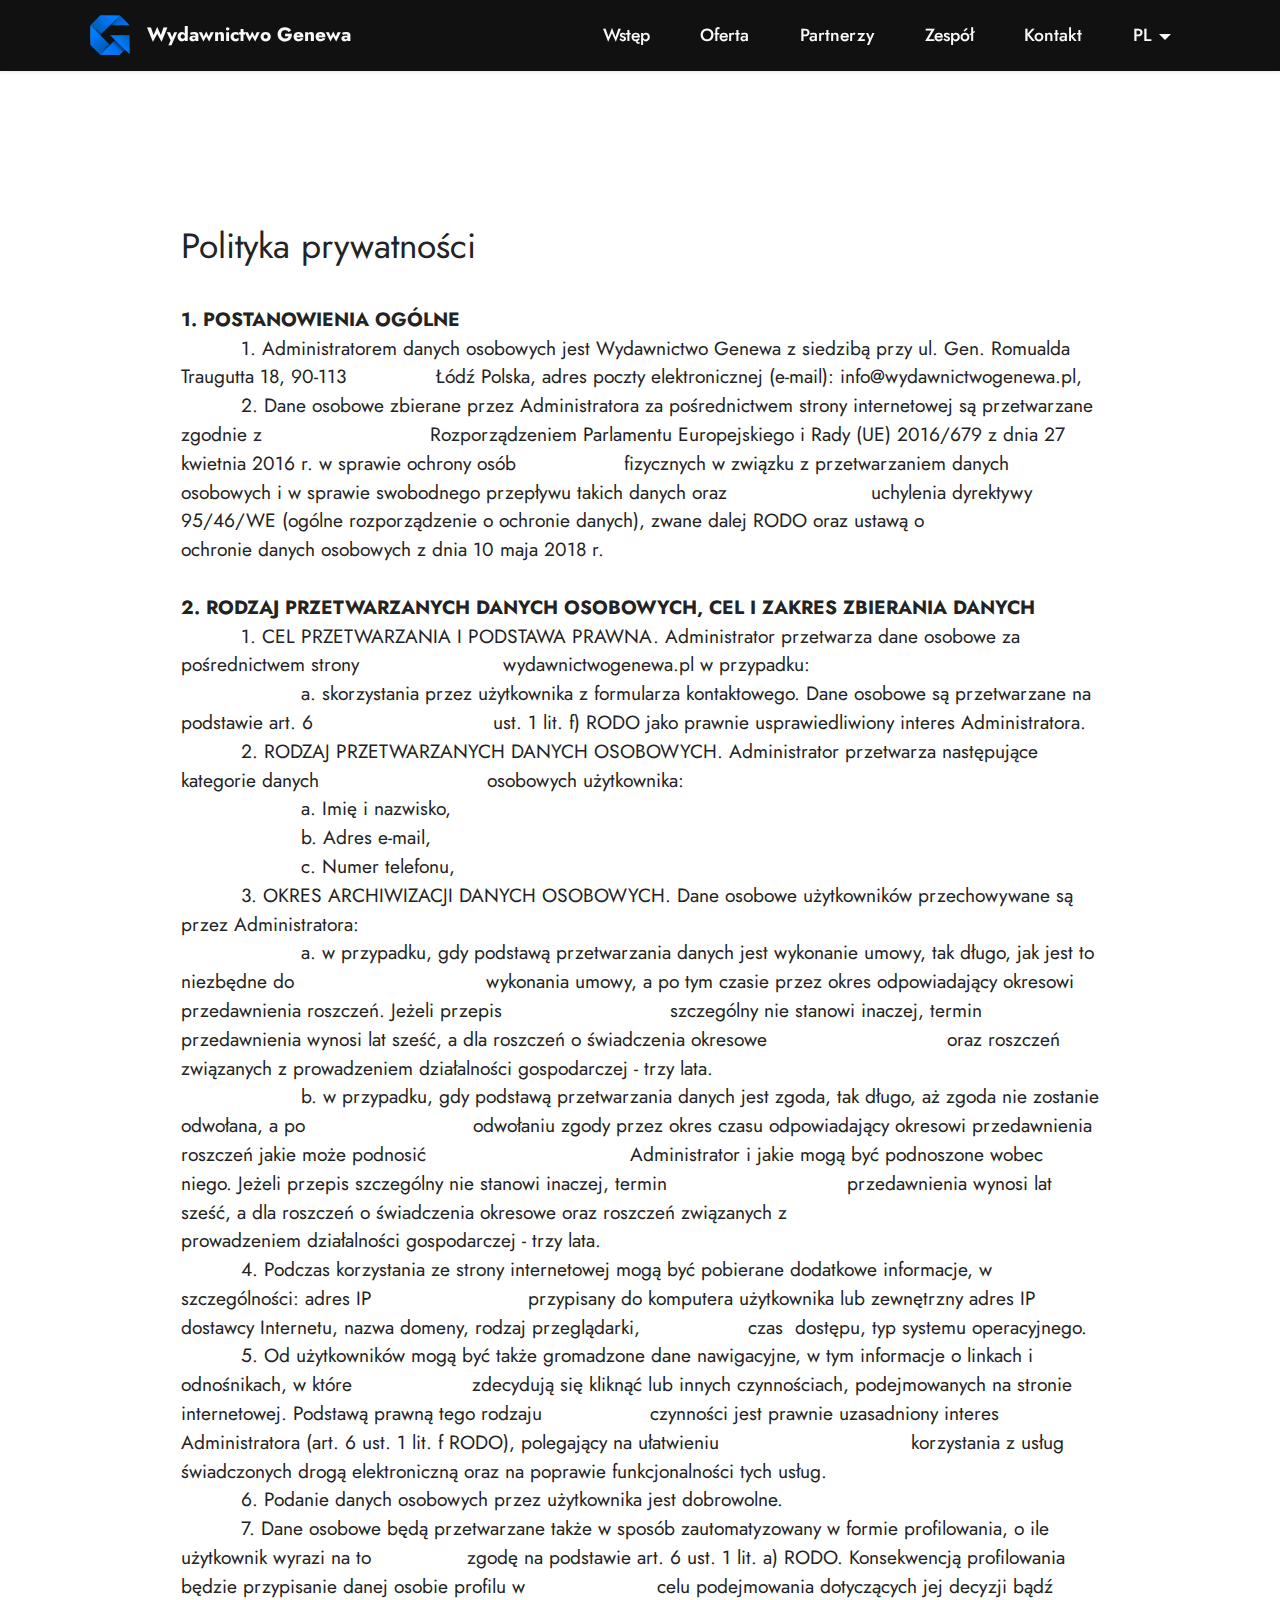
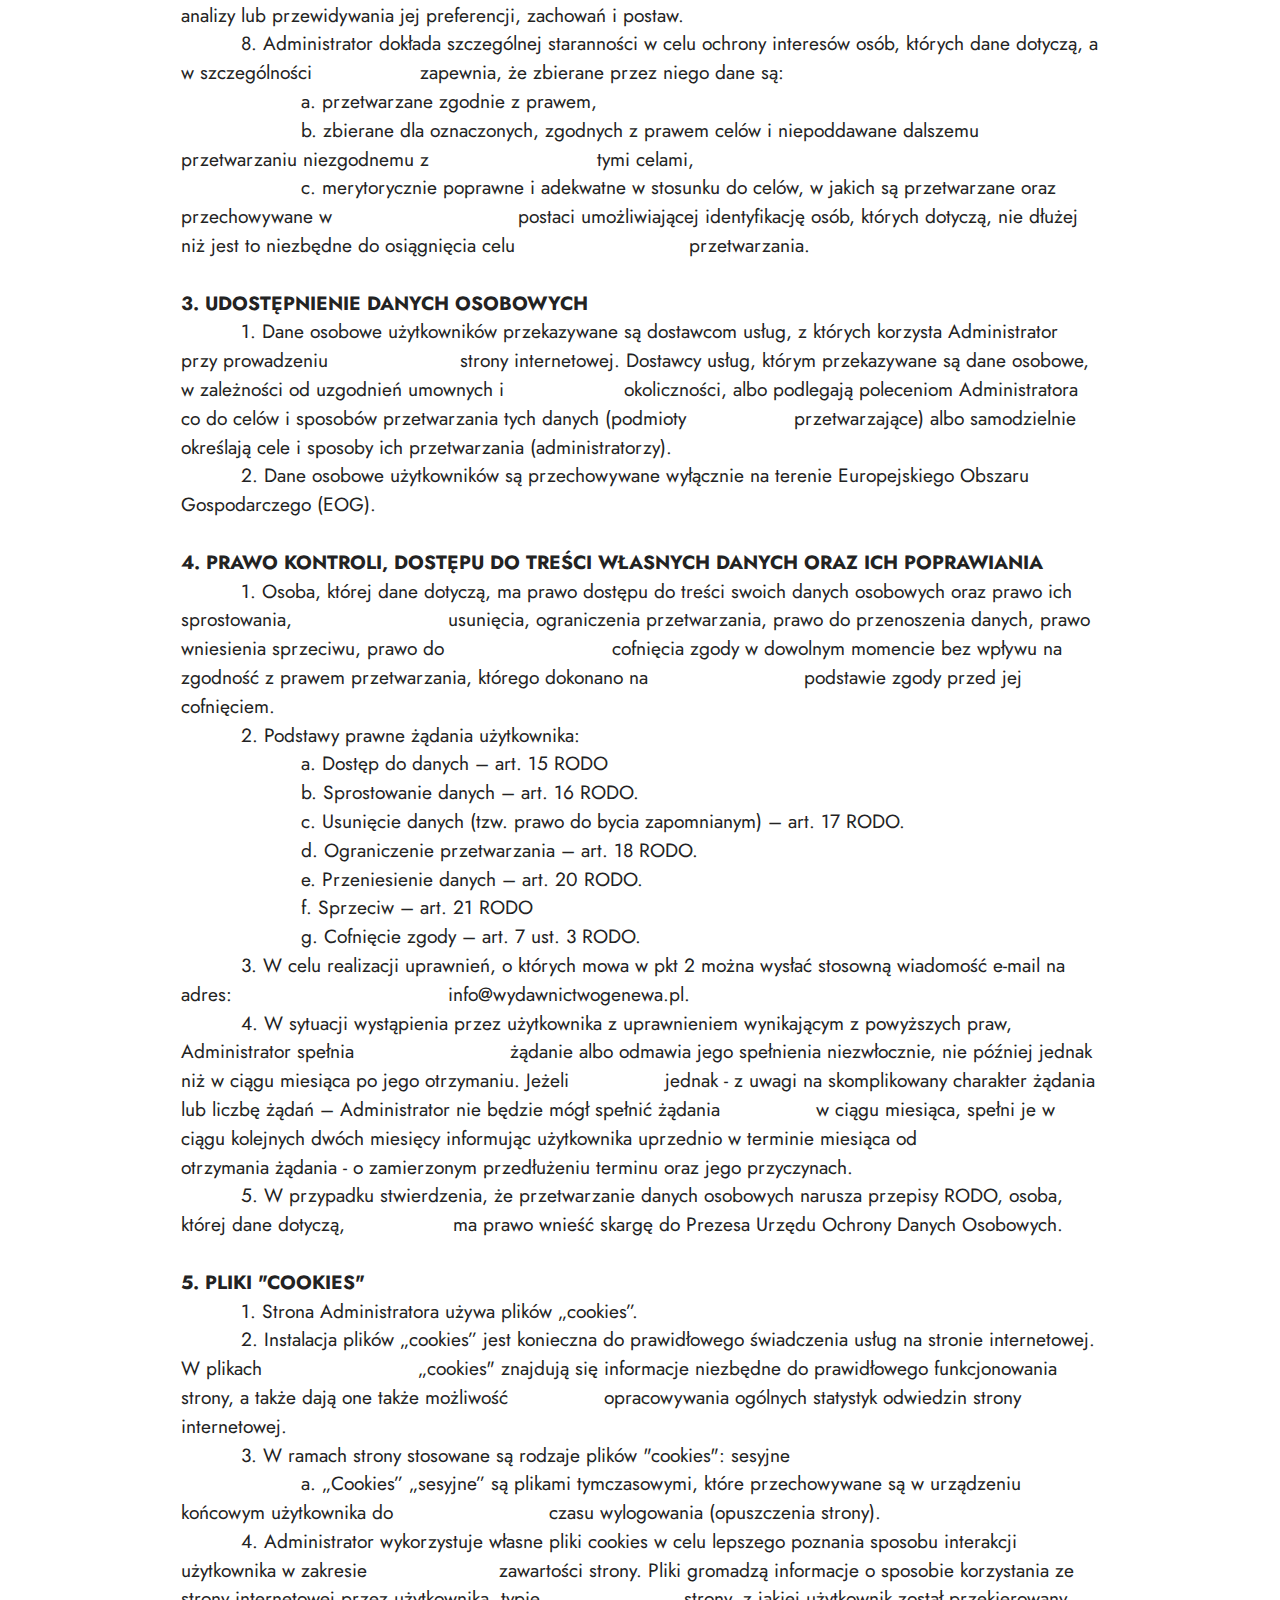
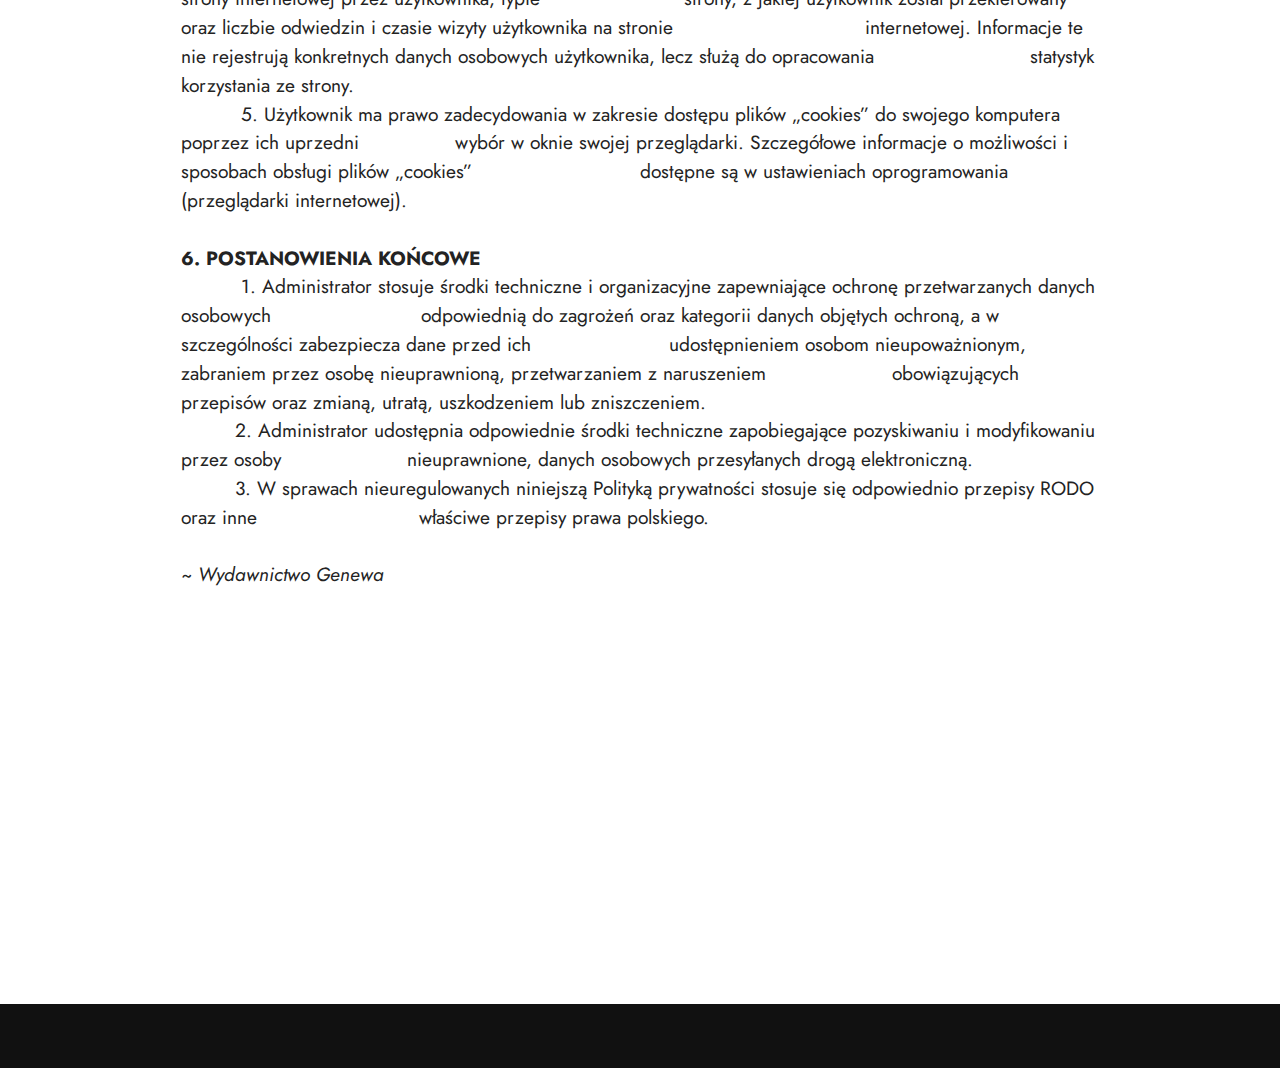
==== regulamin.html @ 770ca793 "Versja 1.0" ====
<!DOCTYPE html>
<html  >
<head>
  <!-- Site made with Mobirise Website Builder v5.6.11, https://mobirise.com -->
  <meta charset="UTF-8">
  <meta http-equiv="X-UA-Compatible" content="IE=edge">
  <meta name="generator" content="Mobirise v5.6.11, mobirise.com">
  <meta name="twitter:card" content="summary_large_image"/>
  <meta name="twitter:image:src" content="">
  <meta property="og:image" content="">
  <meta name="twitter:title" content="Regulamin i polityka prywatności">
  <meta name="viewport" content="width=device-width, initial-scale=1, minimum-scale=1">
  <link rel="shortcut icon" href="assets/images/genewalogo-80x80.png" type="image/x-icon">
  <meta name="description" content="">
  
  
  <title>Regulamin i polityka prywatności</title>
  <link rel="stylesheet" href="assets/bootstrap/css/bootstrap.min.css">
  <link rel="stylesheet" href="assets/bootstrap/css/bootstrap-grid.min.css">
  <link rel="stylesheet" href="assets/bootstrap/css/bootstrap-reboot.min.css">
  <link rel="stylesheet" href="assets/dropdown/css/style.css">
  <link rel="stylesheet" href="assets/socicon/css/styles.css">
  <link rel="stylesheet" href="assets/theme/css/style.css">
  <link rel="preload" href="https://fonts.googleapis.com/css?family=Jost:100,200,300,400,500,600,700,800,900,100i,200i,300i,400i,500i,600i,700i,800i,900i&display=swap" as="style" onload="this.onload=null;this.rel='stylesheet'">
  <noscript><link rel="stylesheet" href="https://fonts.googleapis.com/css?family=Jost:100,200,300,400,500,600,700,800,900,100i,200i,300i,400i,500i,600i,700i,800i,900i&display=swap"></noscript>
  <link rel="preload" as="style" href="assets/mobirise/css/mbr-additional.css"><link rel="stylesheet" href="assets/mobirise/css/mbr-additional.css" type="text/css">
  
  
  
  
</head>
<body>
  
  <section data-bs-version="5.1" class="menu menu2 cid-tdoFRREhBn" once="menu" id="menu2-37">
    
    <nav class="navbar navbar-dropdown navbar-fixed-top navbar-expand-lg">
        <div class="container">
            <div class="navbar-brand">
                <span class="navbar-logo">
                    <a href="http://wydawnictwogenewa.pl">
                        <img src="assets/images/genewalogo-80x80.png" alt="Mobirise Website Builder" style="height: 3rem;">
                    </a>
                </span>
                <span class="navbar-caption-wrap"><a class="navbar-caption text-white text-primary display-7" href="https://www.wydawnictwogenewa.pl">Wydawnictwo Genewa</a></span>
            </div>
            <button class="navbar-toggler" type="button" data-toggle="collapse" data-bs-toggle="collapse" data-target="#navbarSupportedContent" data-bs-target="#navbarSupportedContent" aria-controls="navbarNavAltMarkup" aria-expanded="false" aria-label="Toggle navigation">
                <div class="hamburger">
                    <span></span>
                    <span></span>
                    <span></span>
                    <span></span>
                </div>
            </button>
            <div class="collapse navbar-collapse" id="navbarSupportedContent">
                <ul class="navbar-nav nav-dropdown nav-right" data-app-modern-menu="true"><li class="nav-item"><a class="nav-link link text-white show text-primary display-4" href="index.html#image1-2s">&nbsp;Wstęp</a></li><li class="nav-item"><a class="nav-link link text-white show text-primary display-4" href="index.html#features3-30">&nbsp;Oferta</a></li><li class="nav-item"><a class="nav-link link text-white show text-primary display-4" href="index.html#clients2-1l">&nbsp;Partnerzy</a></li><li class="nav-item"><a class="nav-link link text-white show text-primary display-4" href="index.html#team2-2t">&nbsp;Zespół</a></li><li class="nav-item"><a class="nav-link link text-white show text-primary display-4" href="index.html#contacts2-1e">&nbsp;Kontakt</a></li><li class="nav-item dropdown"><a class="nav-link link text-white dropdown-toggle display-4" href="https://mobiri.se" data-toggle="dropdown-submenu" data-bs-toggle="dropdown" data-bs-auto-close="outside" aria-expanded="false">&nbsp;PL</a><div class="dropdown-menu" aria-labelledby="dropdown-443"><a class="text-white dropdown-item text-primary display-4" href="index.html#top">Polski</a><a class="text-white dropdown-item text-primary display-4" href="eng.html#top">Angielski</a></div>
                    </li></ul>
                
                
            </div>
        </div>
    </nav>
</section>

<section data-bs-version="5.1" class="content5 cid-tdoGooEFti" id="content5-3p">
    
    <div class="container">
        <div class="row justify-content-center">
            <div class="col-md-12 col-lg-10">
                
                <h4 class="mbr-section-subtitle mbr-fonts-style mb-4 display-5">
                    Polityka prywatności</h4>
                <p class="mbr-text mbr-fonts-style display-7"><strong>1. POSTANOWIENIA OGÓLNE
</strong><br>&nbsp; &nbsp; &nbsp; &nbsp; &nbsp; 1. Administratorem danych osobowych jest Wydawnictwo Genewa z siedzibą przy ul. Gen. Romualda Traugutta 18, 90-113&nbsp; &nbsp; &nbsp; &nbsp; &nbsp; &nbsp; &nbsp; &nbsp;Łódź Polska, adres poczty elektronicznej (e-mail): info@wydawnictwogenewa.pl,<br>&nbsp; &nbsp; &nbsp; &nbsp; &nbsp; 2. Dane osobowe zbierane przez Administratora za pośrednictwem strony internetowej są przetwarzane zgodnie z&nbsp; &nbsp; &nbsp; &nbsp; &nbsp; &nbsp; &nbsp; &nbsp; &nbsp; &nbsp; &nbsp; &nbsp; &nbsp; &nbsp; Rozporządzeniem Parlamentu Europejskiego i Rady (UE) 2016/679 z dnia 27 kwietnia 2016 r. w sprawie ochrony osób&nbsp; &nbsp; &nbsp; &nbsp; &nbsp; &nbsp; &nbsp; &nbsp; &nbsp; fizycznych w związku z przetwarzaniem danych osobowych i w sprawie swobodnego przepływu takich danych oraz&nbsp; &nbsp; &nbsp; &nbsp; &nbsp; &nbsp; &nbsp; &nbsp; &nbsp; &nbsp; &nbsp; &nbsp; uchylenia dyrektywy 95/46/WE (ogólne rozporządzenie o ochronie danych), zwane dalej RODO oraz ustawą o&nbsp; &nbsp; &nbsp; &nbsp; &nbsp; &nbsp; &nbsp; &nbsp; &nbsp; &nbsp; &nbsp; &nbsp; &nbsp; &nbsp; ochronie danych osobowych z dnia 10 maja 2018 r.<br>
<br><strong>2. RODZAJ PRZETWARZANYCH DANYCH OSOBOWYCH, CEL I ZAKRES ZBIERANIA DANYCH
</strong><br>&nbsp; &nbsp; <strong>&nbsp; &nbsp;</strong> &nbsp; 1. CEL PRZETWARZANIA I PODSTAWA PRAWNA. Administrator przetwarza dane osobowe za pośrednictwem strony&nbsp; &nbsp; &nbsp; &nbsp; &nbsp; &nbsp; &nbsp; &nbsp; &nbsp; &nbsp; &nbsp; &nbsp; wydawnictwogenewa.pl w przypadku:
<br>&nbsp; &nbsp; &nbsp; &nbsp; &nbsp; &nbsp; &nbsp; &nbsp; &nbsp; &nbsp; a. skorzystania przez użytkownika z formularza kontaktowego. Dane osobowe są przetwarzane na podstawie art. 6&nbsp; &nbsp; &nbsp; &nbsp; &nbsp; &nbsp; &nbsp; &nbsp; &nbsp; &nbsp; &nbsp; &nbsp; &nbsp; &nbsp; &nbsp; ust. 1 lit. f) RODO jako prawnie usprawiedliwiony interes Administratora.
<br>&nbsp; &nbsp; &nbsp; &nbsp; &nbsp; 2. RODZAJ PRZETWARZANYCH DANYCH OSOBOWYCH. Administrator przetwarza następujące kategorie danych&nbsp; &nbsp; &nbsp; &nbsp; &nbsp; &nbsp; &nbsp; &nbsp; &nbsp; &nbsp; &nbsp; &nbsp; &nbsp; &nbsp; osobowych użytkownika:
<br>&nbsp; &nbsp; &nbsp; &nbsp; &nbsp; &nbsp; &nbsp; &nbsp; &nbsp; &nbsp; a. Imię i nazwisko,
<br>&nbsp; &nbsp; &nbsp; &nbsp; &nbsp; &nbsp; &nbsp; &nbsp; &nbsp; &nbsp; b. Adres e-mail,
<br>&nbsp; &nbsp; &nbsp; &nbsp; &nbsp; &nbsp; &nbsp; &nbsp; &nbsp; &nbsp; c. Numer telefonu,
<br>&nbsp; &nbsp; &nbsp; &nbsp; &nbsp; 3. OKRES ARCHIWIZACJI DANYCH OSOBOWYCH. Dane osobowe użytkowników przechowywane są przez Administratora:
<br>&nbsp; &nbsp; &nbsp; &nbsp; &nbsp; &nbsp; &nbsp; &nbsp; &nbsp; &nbsp; a. w przypadku, gdy podstawą przetwarzania danych jest wykonanie umowy, tak długo, jak jest to niezbędne do&nbsp; &nbsp; &nbsp; &nbsp; &nbsp; &nbsp; &nbsp; &nbsp; &nbsp; &nbsp; &nbsp; &nbsp; &nbsp; &nbsp; &nbsp; &nbsp; wykonania umowy, a po tym czasie przez okres odpowiadający okresowi przedawnienia roszczeń. Jeżeli przepis&nbsp; &nbsp; &nbsp; &nbsp; &nbsp; &nbsp; &nbsp; &nbsp; &nbsp; &nbsp; &nbsp; &nbsp; &nbsp; &nbsp; szczególny nie stanowi inaczej, termin przedawnienia wynosi lat sześć, a dla roszczeń o świadczenia okresowe&nbsp; &nbsp; &nbsp; &nbsp; &nbsp; &nbsp; &nbsp; &nbsp; &nbsp; &nbsp; &nbsp; &nbsp; &nbsp; &nbsp; &nbsp; oraz roszczeń związanych z prowadzeniem działalności gospodarczej - trzy lata.
<br>&nbsp; &nbsp; &nbsp; &nbsp; &nbsp; &nbsp; &nbsp; &nbsp; &nbsp; &nbsp; b. w przypadku, gdy podstawą przetwarzania danych jest zgoda, tak długo, aż zgoda nie zostanie odwołana, a po&nbsp; &nbsp; &nbsp; &nbsp; &nbsp; &nbsp; &nbsp; &nbsp; &nbsp; &nbsp; &nbsp; &nbsp; &nbsp; &nbsp; odwołaniu zgody przez okres czasu odpowiadający okresowi przedawnienia roszczeń jakie może podnosić&nbsp; &nbsp; &nbsp; &nbsp; &nbsp; &nbsp; &nbsp; &nbsp; &nbsp; &nbsp; &nbsp; &nbsp; &nbsp; &nbsp; &nbsp; &nbsp; &nbsp; Administrator i jakie mogą być podnoszone wobec niego. Jeżeli przepis szczególny nie stanowi inaczej, termin&nbsp; &nbsp; &nbsp; &nbsp; &nbsp; &nbsp; &nbsp; &nbsp; &nbsp; &nbsp; &nbsp; &nbsp; &nbsp; &nbsp; &nbsp; przedawnienia wynosi lat sześć, a dla roszczeń o świadczenia okresowe oraz roszczeń związanych z&nbsp; &nbsp; &nbsp; &nbsp; &nbsp; &nbsp; &nbsp; &nbsp; &nbsp; &nbsp; &nbsp; &nbsp; &nbsp; &nbsp; &nbsp; &nbsp; &nbsp; &nbsp; &nbsp; &nbsp; &nbsp; &nbsp; prowadzeniem działalności gospodarczej - trzy lata.
<br>&nbsp; &nbsp; &nbsp; &nbsp; &nbsp; 4. Podczas korzystania ze strony internetowej mogą być pobierane dodatkowe informacje, w szczególności: adres IP&nbsp; &nbsp; &nbsp; &nbsp; &nbsp; &nbsp; &nbsp; &nbsp; &nbsp; &nbsp; &nbsp; &nbsp; &nbsp; przypisany do komputera użytkownika lub zewnętrzny adres IP dostawcy Internetu, nazwa domeny, rodzaj przeglądarki,&nbsp; &nbsp; &nbsp; &nbsp; &nbsp; &nbsp; &nbsp; &nbsp; &nbsp; czas&nbsp; dostępu, typ systemu operacyjnego.
<br>&nbsp; &nbsp; &nbsp; &nbsp; &nbsp; 5. Od użytkowników mogą być także gromadzone dane nawigacyjne, w tym informacje o linkach i odnośnikach, w które&nbsp; &nbsp; &nbsp; &nbsp; &nbsp; &nbsp; &nbsp; &nbsp; &nbsp; &nbsp; zdecydują się kliknąć lub innych czynnościach, podejmowanych na stronie internetowej. Podstawą prawną tego rodzaju&nbsp; &nbsp; &nbsp; &nbsp; &nbsp; &nbsp; &nbsp; &nbsp; &nbsp; czynności jest prawnie uzasadniony interes Administratora (art. 6 ust. 1 lit. f RODO), polegający na ułatwieniu&nbsp; &nbsp; &nbsp; &nbsp; &nbsp; &nbsp; &nbsp; &nbsp; &nbsp; &nbsp; &nbsp; &nbsp; &nbsp; &nbsp; &nbsp; &nbsp; korzystania z usług świadczonych drogą elektroniczną oraz na poprawie funkcjonalności tych usług.
<br>&nbsp; &nbsp; &nbsp; &nbsp; &nbsp; 6. Podanie danych osobowych przez użytkownika jest dobrowolne.
<br>&nbsp; &nbsp; &nbsp; &nbsp; &nbsp; 7. Dane osobowe będą przetwarzane także w sposób zautomatyzowany w formie profilowania, o ile użytkownik wyrazi na to&nbsp; &nbsp; &nbsp; &nbsp; &nbsp; &nbsp; &nbsp; &nbsp; zgodę na podstawie art. 6 ust. 1 lit. a) RODO. Konsekwencją profilowania będzie przypisanie danej osobie profilu w&nbsp; &nbsp; &nbsp; &nbsp; &nbsp; &nbsp; &nbsp; &nbsp; &nbsp; &nbsp; &nbsp; celu podejmowania dotyczących jej decyzji bądź analizy lub przewidywania jej preferencji, zachowań i postaw.
<br>&nbsp; &nbsp; &nbsp; &nbsp; &nbsp; 8. Administrator dokłada szczególnej staranności w celu ochrony interesów osób, których dane dotyczą, a w szczególności&nbsp; &nbsp; &nbsp; &nbsp; &nbsp; &nbsp; &nbsp; &nbsp; &nbsp; zapewnia, że zbierane przez niego dane są:
<br>&nbsp; &nbsp; &nbsp; &nbsp; &nbsp; &nbsp; &nbsp; &nbsp; &nbsp; &nbsp; a. przetwarzane zgodnie z prawem,
<br>&nbsp; &nbsp; &nbsp; &nbsp; &nbsp; &nbsp; &nbsp; &nbsp; &nbsp; &nbsp; b. zbierane dla oznaczonych, zgodnych z prawem celów i niepoddawane dalszemu przetwarzaniu niezgodnemu z&nbsp; &nbsp; &nbsp; &nbsp; &nbsp; &nbsp; &nbsp; &nbsp; &nbsp; &nbsp; &nbsp; &nbsp; &nbsp; &nbsp; tymi celami,
<br>&nbsp; &nbsp; &nbsp; &nbsp; &nbsp; &nbsp; &nbsp; &nbsp; &nbsp; &nbsp; c. merytorycznie poprawne i adekwatne w stosunku do celów, w jakich są przetwarzane oraz przechowywane w&nbsp; &nbsp; &nbsp; &nbsp; &nbsp; &nbsp; &nbsp; &nbsp; &nbsp; &nbsp; &nbsp; &nbsp; &nbsp; &nbsp; &nbsp; &nbsp;postaci umożliwiającej identyfikację osób, których dotyczą, nie dłużej niż jest to niezbędne do osiągnięcia celu&nbsp; &nbsp; &nbsp; &nbsp; &nbsp; &nbsp; &nbsp; &nbsp; &nbsp; &nbsp; &nbsp; &nbsp; &nbsp; &nbsp; &nbsp;przetwarzania.<br>
<br><strong>3. UDOSTĘPNIENIE DANYCH OSOBOWYCH</strong><br>&nbsp; &nbsp; &nbsp; &nbsp; &nbsp; 1. Dane osobowe użytkowników przekazywane są dostawcom usług, z których korzysta Administrator przy prowadzeniu&nbsp; &nbsp; &nbsp; &nbsp; &nbsp; &nbsp; &nbsp; &nbsp; &nbsp; &nbsp; &nbsp; strony internetowej. Dostawcy usług, którym przekazywane są dane osobowe, w zależności od uzgodnień umownych i&nbsp; &nbsp; &nbsp; &nbsp; &nbsp; &nbsp; &nbsp; &nbsp; &nbsp; &nbsp; okoliczności, albo podlegają poleceniom Administratora co do celów i sposobów przetwarzania tych danych (podmioty&nbsp; &nbsp; &nbsp; &nbsp; &nbsp; &nbsp; &nbsp; &nbsp; &nbsp; przetwarzające) albo samodzielnie określają cele i sposoby ich przetwarzania (administratorzy).
<br>&nbsp; &nbsp; &nbsp; &nbsp; &nbsp; 2. Dane osobowe użytkowników są przechowywane wyłącznie na terenie Europejskiego Obszaru Gospodarczego (EOG).
<br><br><strong>4. PRAWO KONTROLI, DOSTĘPU DO TREŚCI WŁASNYCH DANYCH ORAZ ICH POPRAWIANIA
</strong><br>&nbsp; &nbsp; &nbsp; &nbsp; &nbsp; 1. Osoba, której dane dotyczą, ma prawo dostępu do treści swoich danych osobowych oraz prawo ich sprostowania,&nbsp; &nbsp; &nbsp; &nbsp; &nbsp; &nbsp; &nbsp; &nbsp; &nbsp; &nbsp; &nbsp; &nbsp; &nbsp; usunięcia, ograniczenia przetwarzania, prawo do przenoszenia danych, prawo wniesienia sprzeciwu, prawo do&nbsp; &nbsp; &nbsp; &nbsp; &nbsp; &nbsp; &nbsp; &nbsp; &nbsp; &nbsp; &nbsp; &nbsp; &nbsp; &nbsp; cofnięcia zgody w dowolnym momencie bez wpływu na zgodność z prawem przetwarzania, którego dokonano na&nbsp; &nbsp; &nbsp; &nbsp; &nbsp; &nbsp; &nbsp; &nbsp; &nbsp; &nbsp; &nbsp; &nbsp; &nbsp; podstawie zgody przed jej cofnięciem.
<br>&nbsp; &nbsp; &nbsp; &nbsp; &nbsp; 2. Podstawy prawne żądania użytkownika:
<br>&nbsp; &nbsp; &nbsp; &nbsp; &nbsp; &nbsp; &nbsp; &nbsp; &nbsp; &nbsp; a. Dostęp do danych – art. 15 RODO
<br>&nbsp; &nbsp; &nbsp; &nbsp; &nbsp; &nbsp; &nbsp; &nbsp; &nbsp; &nbsp; b. Sprostowanie danych – art. 16 RODO.
<br>&nbsp; &nbsp; &nbsp; &nbsp; &nbsp; &nbsp; &nbsp; &nbsp; &nbsp; &nbsp; c. Usunięcie danych (tzw. prawo do bycia zapomnianym) – art. 17 RODO.&nbsp;<br>&nbsp; &nbsp; &nbsp; &nbsp; &nbsp; &nbsp; &nbsp; &nbsp; &nbsp; &nbsp; d. Ograniczenie przetwarzania – art. 18 RODO.
<br>&nbsp; &nbsp; &nbsp; &nbsp; &nbsp; &nbsp; &nbsp; &nbsp; &nbsp; &nbsp; e. Przeniesienie danych – art. 20 RODO.
<br>&nbsp; &nbsp; &nbsp; &nbsp; &nbsp; &nbsp; &nbsp; &nbsp; &nbsp; &nbsp; f. Sprzeciw – art. 21 RODO
<br>&nbsp; &nbsp; &nbsp; &nbsp; &nbsp; &nbsp; &nbsp; &nbsp; &nbsp; &nbsp; g. Cofnięcie zgody – art. 7 ust. 3 RODO.
<br>&nbsp; &nbsp; &nbsp; &nbsp; &nbsp; 3. W celu realizacji uprawnień, o których mowa w pkt 2 można wysłać stosowną wiadomość e-mail na adres:&nbsp; &nbsp; &nbsp; &nbsp; &nbsp; &nbsp; &nbsp; &nbsp; &nbsp; &nbsp; &nbsp; &nbsp; &nbsp; &nbsp; &nbsp; &nbsp; &nbsp; &nbsp; info@wydawnictwogenewa.pl.
<br>&nbsp; &nbsp; &nbsp; &nbsp; &nbsp; 4. W sytuacji wystąpienia przez użytkownika z uprawnieniem wynikającym z powyższych praw, Administrator spełnia&nbsp; &nbsp; &nbsp; &nbsp; &nbsp; &nbsp; &nbsp; &nbsp; &nbsp; &nbsp; &nbsp; &nbsp; &nbsp; żądanie albo odmawia jego spełnienia niezwłocznie, nie później jednak niż w ciągu miesiąca po jego otrzymaniu. Jeżeli&nbsp; &nbsp; &nbsp; &nbsp; &nbsp; &nbsp; &nbsp; &nbsp; jednak - z uwagi na skomplikowany charakter żądania lub liczbę żądań – Administrator nie będzie mógł spełnić żądania&nbsp; &nbsp; &nbsp; &nbsp; &nbsp; &nbsp; &nbsp; &nbsp; w ciągu miesiąca, spełni je w ciągu kolejnych dwóch miesięcy informując użytkownika uprzednio w terminie miesiąca od&nbsp; &nbsp; &nbsp; &nbsp; &nbsp; &nbsp; &nbsp; &nbsp; otrzymania żądania - o zamierzonym przedłużeniu terminu oraz jego przyczynach.
<br>&nbsp; &nbsp; &nbsp; &nbsp; &nbsp; 5. W przypadku stwierdzenia, że przetwarzanie danych osobowych narusza przepisy RODO, osoba, której dane dotyczą,&nbsp; &nbsp; &nbsp; &nbsp; &nbsp; &nbsp; &nbsp; &nbsp; &nbsp; ma prawo wnieść skargę do Prezesa Urzędu Ochrony Danych Osobowych.
<br><br><strong>5. PLIKI "COOKIES"
</strong><br>&nbsp; &nbsp; &nbsp; &nbsp; &nbsp; 1. Strona Administratora używa plików „cookies”.
<br>&nbsp; &nbsp; &nbsp; &nbsp; &nbsp; 2. Instalacja plików „cookies” jest konieczna do prawidłowego świadczenia usług na stronie internetowej. W plikach&nbsp; &nbsp; &nbsp; &nbsp; &nbsp; &nbsp; &nbsp; &nbsp; &nbsp; &nbsp; &nbsp; &nbsp; &nbsp; „cookies" znajdują się informacje niezbędne do prawidłowego funkcjonowania strony, a także dają one także możliwość&nbsp; &nbsp; &nbsp; &nbsp; &nbsp; &nbsp; &nbsp; &nbsp; opracowywania ogólnych statystyk odwiedzin strony internetowej.
<br>&nbsp; &nbsp; &nbsp; &nbsp; &nbsp; 3. W ramach strony stosowane są rodzaje plików "cookies": sesyjne
<br>&nbsp; &nbsp; &nbsp; &nbsp; &nbsp; &nbsp; &nbsp; &nbsp; &nbsp; &nbsp; a. „Cookies” „sesyjne” są plikami tymczasowymi, które przechowywane są w urządzeniu końcowym użytkownika do&nbsp; &nbsp; &nbsp; &nbsp; &nbsp; &nbsp; &nbsp; &nbsp; &nbsp; &nbsp; &nbsp; &nbsp; &nbsp; czasu wylogowania (opuszczenia strony).
<br>&nbsp; &nbsp; &nbsp; &nbsp; &nbsp; 4. Administrator wykorzystuje własne pliki cookies w celu lepszego poznania sposobu interakcji użytkownika w zakresie&nbsp; &nbsp; &nbsp; &nbsp; &nbsp; &nbsp; &nbsp; &nbsp; &nbsp; &nbsp; &nbsp; zawartości strony. Pliki gromadzą informacje o sposobie korzystania ze strony internetowej przez użytkownika, typie&nbsp; &nbsp; &nbsp; &nbsp; &nbsp; &nbsp; &nbsp; &nbsp; &nbsp; &nbsp; &nbsp; &nbsp; strony, z jakiej użytkownik został przekierowany oraz liczbie odwiedzin i czasie wizyty użytkownika na stronie&nbsp; &nbsp; &nbsp; &nbsp; &nbsp; &nbsp; &nbsp; &nbsp; &nbsp; &nbsp; &nbsp; &nbsp; &nbsp; &nbsp; &nbsp; &nbsp; internetowej. Informacje te nie rejestrują konkretnych danych osobowych użytkownika, lecz służą do opracowania&nbsp; &nbsp; &nbsp; &nbsp; &nbsp; &nbsp; &nbsp; &nbsp; &nbsp; &nbsp; &nbsp; &nbsp; &nbsp; statystyk korzystania ze strony.
<br>&nbsp; &nbsp; &nbsp; &nbsp; &nbsp; 5. Użytkownik ma prawo zadecydowania w zakresie dostępu plików „cookies” do swojego komputera poprzez ich uprzedni&nbsp; &nbsp; &nbsp; &nbsp; &nbsp; &nbsp; &nbsp; &nbsp; wybór w oknie swojej przeglądarki.  Szczegółowe informacje o możliwości i sposobach obsługi plików „cookies”&nbsp; &nbsp; &nbsp; &nbsp; &nbsp; &nbsp; &nbsp; &nbsp; &nbsp; &nbsp; &nbsp; &nbsp; &nbsp; &nbsp; dostępne są w ustawieniach oprogramowania (przeglądarki internetowej).
<br><br><strong>6. POSTANOWIENIA KOŃCOWE
</strong><br>&nbsp; &nbsp; &nbsp; &nbsp; &nbsp; 1. Administrator stosuje środki techniczne i organizacyjne zapewniające ochronę przetwarzanych danych osobowych&nbsp; &nbsp; &nbsp; &nbsp; &nbsp; &nbsp; &nbsp; &nbsp; &nbsp; &nbsp; &nbsp; &nbsp; &nbsp;odpowiednią do zagrożeń oraz kategorii danych objętych ochroną, a w szczególności zabezpiecza dane przed ich&nbsp; &nbsp; &nbsp; &nbsp; &nbsp; &nbsp; &nbsp; &nbsp; &nbsp; &nbsp; &nbsp; &nbsp;udostępnieniem osobom nieupoważnionym, zabraniem przez osobę nieuprawnioną, przetwarzaniem z naruszeniem&nbsp; &nbsp; &nbsp; &nbsp; &nbsp; &nbsp; &nbsp; &nbsp; &nbsp; &nbsp; &nbsp;obowiązujących przepisów oraz zmianą, utratą, uszkodzeniem lub zniszczeniem.<br>&nbsp; &nbsp; &nbsp; &nbsp; &nbsp;2. Administrator udostępnia odpowiednie środki techniczne zapobiegające pozyskiwaniu i modyfikowaniu przez osoby&nbsp; &nbsp; &nbsp; &nbsp; &nbsp; &nbsp; &nbsp; &nbsp; &nbsp; &nbsp; &nbsp;nieuprawnione, danych osobowych przesyłanych drogą elektroniczną.
<br>&nbsp; &nbsp; &nbsp; &nbsp; &nbsp;3. W sprawach nieuregulowanych niniejszą Polityką prywatności stosuje się odpowiednio przepisy RODO oraz inne&nbsp; &nbsp; &nbsp; &nbsp; &nbsp; &nbsp; &nbsp; &nbsp; &nbsp; &nbsp; &nbsp; &nbsp; &nbsp; &nbsp;właściwe przepisy prawa polskiego.<br><br><em>~ Wydawnictwo Genewa</em></p>
            </div>
        </div>
    </div>
</section>

<section data-bs-version="5.1" class="footer3 cid-tdoFRYgy6m mbr-reveal" once="footers" id="footer3-3n">

    

    

    <div class="container">
        <div class="media-container-row align-center mbr-white">
            <div class="row row-links">
                <ul class="foot-menu">
                    
                    
                    
                    
                    
                <li class="foot-menu-item mbr-fonts-style display-7"><a class="text-white text-primary" href="regulamin.html">Regulamin</a></li><li class="foot-menu-item mbr-fonts-style display-7"><a class="text-white text-primary" href="regulamin.html">Polityka prywatności</a></li></ul>
            </div>
            <div class="row social-row">
                <div class="social-list align-right pb-2">
                    
                    
                    
                    
                    
                    
                <div class="soc-item">
                        <a href="https://twitter.com/mobirise" target="_blank">
                            <span class="mbr-iconfont mbr-iconfont-social socicon-instagram socicon"></span>
                        </a>
                    </div><div class="soc-item">
                        <a href="https://www.facebook.com/pages/Mobirise/1616226671953247" target="_blank">
                            <span class="socicon-facebook socicon mbr-iconfont mbr-iconfont-social"></span>
                        </a>
                    </div><div class="soc-item">
                        <a href="mailto:info@wydawnictwogenewa.pl">
                            <span class="mbr-iconfont mbr-iconfont-social socicon-mail socicon"></span>
                        </a>
                    </div></div>
            </div>
            <div class="row row-copirayt">
                <p class="mbr-text mb-0 mbr-fonts-style mbr-white align-center display-7">
                    © 2022 Wydawnictwo Genewa. Wszelkie prawa zastrzeżone.</p>
            </div>
        </div>
    </div>
</section><section class="display-7" style="padding: 0;align-items: center;justify-content: center;flex-wrap: wrap;    align-content: center;display: flex;position: relative;height: 4rem; background-color: #111111;"><a href="https://mobiri.se/2838314" style="flex: 1 1;height: 4rem;position: absolute;width: 100%;z-index: 1;"><img alt="" style="height: 4rem;" src="[data-uri]"></a><a style="z-index:1" href="https://mobirise.com/"></a></section><script src="assets/bootstrap/js/bootstrap.bundle.min.js"></script>  <script src="assets/smoothscroll/smooth-scroll.js"></script>  <script src="assets/ytplayer/index.js"></script>  <script src="assets/dropdown/js/navbar-dropdown.js"></script>  <script src="assets/theme/js/script.js"></script>  
  
  
 <div id="scrollToTop" class="scrollToTop mbr-arrow-up"><a style="text-align: center;"><i class="mbr-arrow-up-icon mbr-arrow-up-icon-cm cm-icon cm-icon-smallarrow-up"></i></a></div>
  </body>
</html>
---- assets/dropdown/css/style.css ----
.navbar-dropdown {
  left: 0;
  padding: 0;
  position: absolute;
  right: 0;
  top: 0;
  transition: all 0.45s ease;
  z-index: 1030;
  background: #282828; }
  .navbar-dropdown .navbar-logo {
    margin-right: 0.8rem;
    transition: margin 0.3s ease-in-out;
    vertical-align: middle; }
    .navbar-dropdown .navbar-logo img {
      height: 3.125rem;
      transition: all 0.3s ease-in-out; }
    .navbar-dropdown .navbar-logo.mbr-iconfont {
      font-size: 3.125rem;
      line-height: 3.125rem; }
  .navbar-dropdown .navbar-caption {
    font-weight: 700;
    white-space: normal;
    vertical-align: -4px;
    line-height: 3.125rem !important; }
    .navbar-dropdown .navbar-caption, .navbar-dropdown .navbar-caption:hover {
      color: inherit;
      text-decoration: none; }
  .navbar-dropdown .mbr-iconfont + .navbar-caption {
    vertical-align: -1px; }
  .navbar-dropdown.navbar-fixed-top {
    position: fixed; }
  .navbar-dropdown .navbar-brand span {
    vertical-align: -4px; }
  .navbar-dropdown.bg-color.transparent {
    background: none; }
  .navbar-dropdown.navbar-short .navbar-brand {
    padding: 0.625rem 0; }
    .navbar-dropdown.navbar-short .navbar-brand span {
      vertical-align: -1px; }
  .navbar-dropdown.navbar-short .navbar-caption {
    line-height: 2.375rem !important;
    vertical-align: -2px; }
  .navbar-dropdown.navbar-short .navbar-logo {
    margin-right: 0.5rem; }
    .navbar-dropdown.navbar-short .navbar-logo img {
      height: 2.375rem; }
    .navbar-dropdown.navbar-short .navbar-logo.mbr-iconfont {
      font-size: 2.375rem;
      line-height: 2.375rem; }
  .navbar-dropdown.navbar-short .mbr-table-cell {
    height: 3.625rem; }
  .navbar-dropdown .navbar-close {
    left: 0.6875rem;
    position: fixed;
    top: 0.75rem;
    z-index: 1000; }
  .navbar-dropdown .hamburger-icon {
    content: "";
    display: inline-block;
    vertical-align: middle;
    width: 16px;
    -webkit-box-shadow: 0 -6px 0 1px #282828,0 0 0 1px #282828,0 6px 0 1px #282828;
    -moz-box-shadow: 0 -6px 0 1px #282828,0 0 0 1px #282828,0 6px 0 1px #282828;
    box-shadow: 0 -6px 0 1px #282828,0 0 0 1px #282828,0 6px 0 1px #282828; }

.dropdown-menu .dropdown-toggle[data-toggle="dropdown-submenu"]::after {
  border-bottom: 0.35em solid transparent;
  border-left: 0.35em solid;
  border-right: 0;
  border-top: 0.35em solid transparent;
  margin-left: 0.3rem; }

.dropdown-menu .dropdown-item:focus {
  outline: 0; }

.nav-dropdown {
  font-size: 0.75rem;
  font-weight: 500;
  height: auto !important; }
  .nav-dropdown .nav-btn {
    padding-left: 1rem; }
  .nav-dropdown .link {
    margin: .667em 1.667em;
    font-weight: 500;
    padding: 0;
    transition: color .2s ease-in-out; }
    .nav-dropdown .link.dropdown-toggle {
      margin-right: 2.583em; }
      .nav-dropdown .link.dropdown-toggle::after {
        margin-left: .25rem;
        border-top: 0.35em solid;
        border-right: 0.35em solid transparent;
        border-left: 0.35em solid transparent;
        border-bottom: 0; }
      .nav-dropdown .link.dropdown-toggle[aria-expanded="true"] {
        margin: 0;
        padding: 0.667em 3.263em  0.667em 1.667em; }
  .nav-dropdown .link::after,
  .nav-dropdown .dropdown-item::after {
    color: inherit; }
  .nav-dropdown .btn {
    font-size: 0.75rem;
    font-weight: 700;
    letter-spacing: 0;
    margin-bottom: 0;
    padding-left: 1.25rem;
    padding-right: 1.25rem; }
  .nav-dropdown .dropdown-menu {
    border-radius: 0;
    border: 0;
    left: 0;
    margin: 0;
    padding-bottom: 1.25rem;
    padding-top: 1.25rem;
    position: relative; }
  .nav-dropdown .dropdown-submenu {
    margin-left: 0.125rem;
    top: 0; }
  .nav-dropdown .dropdown-item {
    font-weight: 500;
    line-height: 2;
    padding: 0.3846em 4.615em 0.3846em 1.5385em;
    position: relative;
    transition: color .2s ease-in-out, background-color .2s ease-in-out; }
    .nav-dropdown .dropdown-item::after {
      margin-top: -0.3077em;
      position: absolute;
      right: 1.1538em;
      top: 50%; }
    .nav-dropdown .dropdown-item:focus, .nav-dropdown .dropdown-item:hover {
      background: none; }

@media (max-width: 767px) {
  .nav-dropdown.navbar-toggleable-sm {
    bottom: 0;
    display: none;
    left: 0;
    overflow-x: hidden;
    position: fixed;
    top: 0;
    transform: translateX(-100%);
    -ms-transform: translateX(-100%);
    -webkit-transform: translateX(-100%);
    width: 18.75rem;
    z-index: 999; } }
.nav-dropdown.navbar-toggleable-xl {
  bottom: 0;
  display: none;
  left: 0;
  overflow-x: hidden;
  position: fixed;
  top: 0;
  transform: translateX(-100%);
  -ms-transform: translateX(-100%);
  -webkit-transform: translateX(-100%);
  width: 18.75rem;
  z-index: 999; }

.nav-dropdown-sm {
  display: block !important;
  overflow-x: hidden;
  overflow: auto;
  padding-top: 3.875rem; }
  .nav-dropdown-sm::after {
    content: "";
    display: block;
    height: 3rem;
    width: 100%; }
  .nav-dropdown-sm.collapse.in ~ .navbar-close {
    display: block !important; }
  .nav-dropdown-sm.collapsing, .nav-dropdown-sm.collapse.in {
    transform: translateX(0);
    -ms-transform: translateX(0);
    -webkit-transform: translateX(0);
    transition: all 0.25s ease-out;
    -webkit-transition: all 0.25s ease-out;
    background: #282828; }
  .nav-dropdown-sm.collapsing[aria-expanded="false"] {
    transform: translateX(-100%);
    -ms-transform: translateX(-100%);
    -webkit-transform: translateX(-100%); }
  .nav-dropdown-sm .nav-item {
    display: block;
    margin-left: 0 !important;
    padding-left: 0; }
  .nav-dropdown-sm .link,
  .nav-dropdown-sm .dropdown-item {
    border-top: 1px dotted rgba(255, 255, 255, 0.1);
    font-size: 0.8125rem;
    line-height: 1.6;
    margin: 0 !important;
    padding: 0.875rem 2.4rem 0.875rem 1.5625rem !important;
    position: relative;
    white-space: normal; }
    .nav-dropdown-sm .link:focus, .nav-dropdown-sm .link:hover,
    .nav-dropdown-sm .dropdown-item:focus,
    .nav-dropdown-sm .dropdown-item:hover {
      background: rgba(0, 0, 0, 0.2) !important;
      color: #c0a375; }
  .nav-dropdown-sm .nav-btn {
    position: relative;
    padding: 1.5625rem 1.5625rem 0 1.5625rem; }
    .nav-dropdown-sm .nav-btn::before {
      border-top: 1px dotted rgba(255, 255, 255, 0.1);
      content: "";
      left: 0;
      position: absolute;
      top: 0;
      width: 100%; }
    .nav-dropdown-sm .nav-btn + .nav-btn {
      padding-top: 0.625rem; }
      .nav-dropdown-sm .nav-btn + .nav-btn::before {
        display: none; }
  .nav-dropdown-sm .btn {
    padding: 0.625rem 0; }
  .nav-dropdown-sm .dropdown-toggle[data-toggle="dropdown-submenu"]::after {
    margin-left: .25rem;
    border-top: 0.35em solid;
    border-right: 0.35em solid transparent;
    border-left: 0.35em solid transparent;
    border-bottom: 0; }
  .nav-dropdown-sm .dropdown-toggle[data-toggle="dropdown-submenu"][aria-expanded="true"]::after {
    border-top: 0;
    border-right: 0.35em solid transparent;
    border-left: 0.35em solid transparent;
    border-bottom: 0.35em solid; }
  .nav-dropdown-sm .dropdown-menu {
    margin: 0;
    padding: 0;
    position: relative;
    top: 0;
    left: 0;
    width: 100%;
    border: 0;
    float: none;
    border-radius: 0;
    background: none; }
  .nav-dropdown-sm .dropdown-submenu {
    left: 100%;
    margin-left: 0.125rem;
    margin-top: -1.25rem;
    top: 0; }

.navbar-toggleable-sm .nav-dropdown .dropdown-menu {
  position: absolute; }

.navbar-toggleable-sm .nav-dropdown .dropdown-submenu {
  left: 100%;
  margin-left: 0.125rem;
  margin-top: -1.25rem;
  top: 0; }

.navbar-toggleable-sm.opened .nav-dropdown .dropdown-menu {
  position: relative; }

.navbar-toggleable-sm.opened .nav-dropdown .dropdown-submenu {
  left: 0;
  margin-left: 00rem;
  margin-top: 0rem;
  top: 0; }

.is-builder .nav-dropdown.collapsing {
  transition: none !important; }
---- assets/socicon/css/styles.css ----
@charset "UTF-8";

@font-face {
  font-family: 'Socicon';
  src:  url('../fonts/socicon.eot');
  src:  url('../fonts/socicon.eot?#iefix') format('embedded-opentype'),
    url('../fonts/socicon.woff2') format('woff2'),
    url('../fonts/socicon.ttf') format('truetype'),
    url('../fonts/socicon.woff') format('woff'),
    url('../fonts/socicon.svg#socicon') format('svg');
  font-weight: normal;
  font-style: normal;
  font-display: swap;
}

[data-icon]:before {
  font-family: "socicon" !important;
  content: attr(data-icon);
  font-style: normal !important;
  font-weight: normal !important;
  font-variant: normal !important;
  text-transform: none !important;
  speak: none;
  line-height: 1;
  -webkit-font-smoothing: antialiased;
  -moz-osx-font-smoothing: grayscale;
}

[class^="socicon-"], [class*=" socicon-"] {
  /* use !important to prevent issues with browser extensions that change fonts */
  font-family: 'Socicon' !important;
  speak: none;
  font-style: normal;
  font-weight: normal;
  font-variant: normal;
  text-transform: none;
  line-height: 1;

  /* Better Font Rendering =========== */
  -webkit-font-smoothing: antialiased;
  -moz-osx-font-smoothing: grayscale;
}

.socicon-eitaa:before {
  content: "\e97c";
}
.socicon-soroush:before {
  content: "\e97d";
}
.socicon-bale:before {
  content: "\e97e";
}
.socicon-zazzle:before {
  content: "\e97b";
}
.socicon-society6:before {
  content: "\e97a";
}
.socicon-redbubble:before {
  content: "\e979";
}
.socicon-avvo:before {
  content: "\e978";
}
.socicon-stitcher:before {
  content: "\e977";
}
.socicon-googlehangouts:before {
  content: "\e974";
}
.socicon-dlive:before {
  content: "\e975";
}
.socicon-vsco:before {
  content: "\e976";
}
.socicon-flipboard:before {
  content: "\e973";
}
.socicon-ubuntu:before {
  content: "\e958";
}
.socicon-artstation:before {
  content: "\e959";
}
.socicon-invision:before {
  content: "\e95a";
}
.socicon-torial:before {
  content: "\e95b";
}
.socicon-collectorz:before {
  content: "\e95c";
}
.socicon-seenthis:before {
  content: "\e95d";
}
.socicon-googleplaymusic:before {
  content: "\e95e";
}
.socicon-debian:before {
  content: "\e95f";
}
.socicon-filmfreeway:before {
  content: "\e960";
}
.socicon-gnome:before {
  content: "\e961";
}
.socicon-itchio:before {
  content: "\e962";
}
.socicon-jamendo:before {
  content: "\e963";
}
.socicon-mix:before {
  content: "\e964";
}
.socicon-sharepoint:before {
  content: "\e965";
}
.socicon-tinder:before {
  content: "\e966";
}
.socicon-windguru:before {
  content: "\e967";
}
.socicon-cdbaby:before {
  content: "\e968";
}
.socicon-elementaryos:before {
  content: "\e969";
}
.socicon-stage32:before {
  content: "\e96a";
}
.socicon-tiktok:before {
  content: "\e96b";
}
.socicon-gitter:before {
  content: "\e96c";
}
.socicon-letterboxd:before {
  content: "\e96d";
}
.socicon-threema:before {
  content: "\e96e";
}
.socicon-splice:before {
  content: "\e96f";
}
.socicon-metapop:before {
  content: "\e970";
}
.socicon-naver:before {
  content: "\e971";
}
.socicon-remote:before {
  content: "\e972";
}
.socicon-internet:before {
  content: "\e957";
}
.socicon-moddb:before {
  content: "\e94b";
}
.socicon-indiedb:before {
  content: "\e94c";
}
.socicon-traxsource:before {
  content: "\e94d";
}
.socicon-gamefor:before {
  content: "\e94e";
}
.socicon-pixiv:before {
  content: "\e94f";
}
.socicon-myanimelist:before {
  content: "\e950";
}
.socicon-blackberry:before {
  content: "\e951";
}
.socicon-wickr:before {
  content: "\e952";
}
.socicon-spip:before {
  content: "\e953";
}
.socicon-napster:before {
  content: "\e954";
}
.socicon-beatport:before {
  content: "\e955";
}
.socicon-hackerone:before {
  content: "\e956";
}
.socicon-hackernews:before {
  content: "\e946";
}
.socicon-smashwords:before {
  content: "\e947";
}
.socicon-kobo:before {
  content: "\e948";
}
.socicon-bookbub:before {
  content: "\e949";
}
.socicon-mailru:before {
  content: "\e94a";
}
.socicon-gitlab:before {
  content: "\e945";
}
.socicon-instructables:before {
  content: "\e944";
}
.socicon-portfolio:before {
  content: "\e943";
}
.socicon-codered:before {
  content: "\e940";
}
.socicon-origin:before {
  content: "\e941";
}
.socicon-nextdoor:before {
  content: "\e942";
}
.socicon-udemy:before {
  content: "\e93f";
}
.socicon-livemaster:before {
  content: "\e93e";
}
.socicon-crunchbase:before {
  content: "\e93b";
}
.socicon-homefy:before {
  content: "\e93c";
}
.socicon-calendly:before {
  content: "\e93d";
}
.socicon-realtor:before {
  content: "\e90f";
}
.socicon-tidal:before {
  content: "\e910";
}
.socicon-qobuz:before {
  content: "\e911";
}
.socicon-natgeo:before {
  content: "\e912";
}
.socicon-mastodon:before {
  content: "\e913";
}
.socicon-unsplash:before {
  content: "\e914";
}
.socicon-homeadvisor:before {
  content: "\e915";
}
.socicon-angieslist:before {
  content: "\e916";
}
.socicon-codepen:before {
  content: "\e917";
}
.socicon-slack:before {
  content: "\e918";
}
.socicon-openaigym:before {
  content: "\e919";
}
.socicon-logmein:before {
  content: "\e91a";
}
.socicon-fiverr:before {
  content: "\e91b";
}
.socicon-gotomeeting:before {
  content: "\e91c";
}
.socicon-aliexpress:before {
  content: "\e91d";
}
.socicon-guru:before {
  content: "\e91e";
}
.socicon-appstore:before {
  content: "\e91f";
}
.socicon-homes:before {
  content: "\e920";
}
.socicon-zoom:before {
  content: "\e921";
}
.socicon-alibaba:before {
  content: "\e922";
}
.socicon-craigslist:before {
  content: "\e923";
}
.socicon-wix:before {
  content: "\e924";
}
.socicon-redfin:before {
  content: "\e925";
}
.socicon-googlecalendar:before {
  content: "\e926";
}
.socicon-shopify:before {
  content: "\e927";
}
.socicon-freelancer:before {
  content: "\e928";
}
.socicon-seedrs:before {
  content: "\e929";
}
.socicon-bing:before {
  content: "\e92a";
}
.socicon-doodle:before {
  content: "\e92b";
}
.socicon-bonanza:before {
  content: "\e92c";
}
.socicon-squarespace:before {
  content: "\e92d";
}
.socicon-toptal:before {
  content: "\e92e";
}
.socicon-gust:before {
  content: "\e92f";
}
.socicon-ask:before {
  content: "\e930";
}
.socicon-trulia:before {
  content: "\e931";
}
.socicon-loomly:before {
  content: "\e932";
}
.socicon-ghost:before {
  content: "\e933";
}
.socicon-upwork:before {
  content: "\e934";
}
.socicon-fundable:before {
  content: "\e935";
}
.socicon-booking:before {
  content: "\e936";
}
.socicon-googlemaps:before {
  content: "\e937";
}
.socicon-zillow:before {
  content: "\e938";
}
.socicon-niconico:before {
  content: "\e939";
}
.socicon-toneden:before {
  content: "\e93a";
}
.socicon-augment:before {
  content: "\e908";
}
.socicon-bitbucket:before {
  content: "\e909";
}
.socicon-fyuse:before {
  content: "\e90a";
}
.socicon-yt-gaming:before {
  content: "\e90b";
}
.socicon-sketchfab:before {
  content: "\e90c";
}
.socicon-mobcrush:before {
  content: "\e90d";
}
.socicon-microsoft:before {
  content: "\e90e";
}
.socicon-pandora:before {
  content: "\e907";
}
.socicon-messenger:before {
  content: "\e906";
}
.socicon-gamewisp:before {
  content: "\e905";
}
.socicon-bloglovin:before {
  content: "\e904";
}
.socicon-tunein:before {
  content: "\e903";
}
.socicon-gamejolt:before {
  content: "\e901";
}
.socicon-trello:before {
  content: "\e902";
}
.socicon-spreadshirt:before {
  content: "\e900";
}
.socicon-500px:before {
  content: "\e000";
}
.socicon-8tracks:before {
  content: "\e001";
}
.socicon-airbnb:before {
  content: "\e002";
}
.socicon-alliance:before {
  content: "\e003";
}
.socicon-amazon:before {
  content: "\e004";
}
.socicon-amplement:before {
  content: "\e005";
}
.socicon-android:before {
  content: "\e006";
}
.socicon-angellist:before {
  content: "\e007";
}
.socicon-apple:before {
  content: "\e008";
}
.socicon-appnet:before {
  content: "\e009";
}
.socicon-baidu:before {
  content: "\e00a";
}
.socicon-bandcamp:before {
  content: "\e00b";
}
.socicon-battlenet:before {
  content: "\e00c";
}
.socicon-mixer:before {
  content: "\e00d";
}
.socicon-bebee:before {
  content: "\e00e";
}
.socicon-bebo:before {
  content: "\e00f";
}
.socicon-behance:before {
  content: "\e010";
}
.socicon-blizzard:before {
  content: "\e011";
}
.socicon-blogger:before {
  content: "\e012";
}
.socicon-buffer:before {
  content: "\e013";
}
.socicon-chrome:before {
  content: "\e014";
}
.socicon-coderwall:before {
  content: "\e015";
}
.socicon-curse:before {
  content: "\e016";
}
.socicon-dailymotion:before {
  content: "\e017";
}
.socicon-deezer:before {
  content: "\e018";
}
.socicon-delicious:before {
  content: "\e019";
}
.socicon-deviantart:before {
  content: "\e01a";
}
.socicon-diablo:before {
  content: "\e01b";
}
.socicon-digg:before {
  content: "\e01c";
}
.socicon-discord:before {
  content: "\e01d";
}
.socicon-disqus:before {
  content: "\e01e";
}
.socicon-douban:before {
  content: "\e01f";
}
.socicon-draugiem:before {
  content: "\e020";
}
.socicon-dribbble:before {
  content: "\e021";
}
.socicon-drupal:before {
  content: "\e022";
}
.socicon-ebay:before {
  content: "\e023";
}
.socicon-ello:before {
  content: "\e024";
}
.socicon-endomodo:before {
  content: "\e025";
}
.socicon-envato:before {
  content: "\e026";
}
.socicon-etsy:before {
  content: "\e027";
}
.socicon-facebook:before {
  content: "\e028";
}
.socicon-feedburner:before {
  content: "\e029";
}
.socicon-filmweb:before {
  content: "\e02a";
}
.socicon-firefox:before {
  content: "\e02b";
}
.socicon-flattr:before {
  content: "\e02c";
}
.socicon-flickr:before {
  content: "\e02d";
}
.socicon-formulr:before {
  content: "\e02e";
}
.socicon-forrst:before {
  content: "\e02f";
}
.socicon-foursquare:before {
  content: "\e030";
}
.socicon-friendfeed:before {
  content: "\e031";
}
.socicon-github:before {
  content: "\e032";
}
.socicon-goodreads:before {
  content: "\e033";
}
.socicon-google:before {
  content: "\e034";
}
.socicon-googlescholar:before {
  content: "\e035";
}
.socicon-googlegroups:before {
  content: "\e036";
}
.socicon-googlephotos:before {
  content: "\e037";
}
.socicon-googleplus:before {
  content: "\e038";
}
.socicon-grooveshark:before {
  content: "\e039";
}
.socicon-hackerrank:before {
  content: "\e03a";
}
.socicon-hearthstone:before {
  content: "\e03b";
}
.socicon-hellocoton:before {
  content: "\e03c";
}
.socicon-heroes:before {
  content: "\e03d";
}
.socicon-smashcast:before {
  content: "\e03e";
}
.socicon-horde:before {
  content: "\e03f";
}
.socicon-houzz:before {
  content: "\e040";
}
.socicon-icq:before {
  content: "\e041";
}
.socicon-identica:before {
  content: "\e042";
}
.socicon-imdb:before {
  content: "\e043";
}
.socicon-instagram:before {
  content: "\e044";
}
.socicon-issuu:before {
  content: "\e045";
}
.socicon-istock:before {
  content: "\e046";
}
.socicon-itunes:before {
  content: "\e047";
}
.socicon-keybase:before {
  content: "\e048";
}
.socicon-lanyrd:before {
  content: "\e049";
}
.socicon-lastfm:before {
  content: "\e04a";
}
.socicon-line:before {
  content: "\e04b";
}
.socicon-linkedin:before {
  content: "\e04c";
}
.socicon-livejournal:before {
  content: "\e04d";
}
.socicon-lyft:before {
  content: "\e04e";
}
.socicon-macos:before {
  content: "\e04f";
}
.socicon-mail:before {
  content: "\e050";
}
.socicon-medium:before {
  content: "\e051";
}
.socicon-meetup:before {
  content: "\e052";
}
.socicon-mixcloud:before {
  content: "\e053";
}
.socicon-modelmayhem:before {
  content: "\e054";
}
.socicon-mumble:before {
  content: "\e055";
}
.socicon-myspace:before {
  content: "\e056";
}
.socicon-newsvine:before {
  content: "\e057";
}
.socicon-nintendo:before {
  content: "\e058";
}
.socicon-npm:before {
  content: "\e059";
}
.socicon-odnoklassniki:before {
  content: "\e05a";
}
.socicon-openid:before {
  content: "\e05b";
}
.socicon-opera:before {
  content: "\e05c";
}
.socicon-outlook:before {
  content: "\e05d";
}
.socicon-overwatch:before {
  content: "\e05e";
}
.socicon-patreon:before {
  content: "\e05f";
}
.socicon-paypal:before {
  content: "\e060";
}
.socicon-periscope:before {
  content: "\e061";
}
.socicon-persona:before {
  content: "\e062";
}
.socicon-pinterest:before {
  content: "\e063";
}
.socicon-play:before {
  content: "\e064";
}
.socicon-player:before {
  content: "\e065";
}
.socicon-playstation:before {
  content: "\e066";
}
.socicon-pocket:before {
  content: "\e067";
}
.socicon-qq:before {
  content: "\e068";
}
.socicon-quora:before {
  content: "\e069";
}
.socicon-raidcall:before {
  content: "\e06a";
}
.socicon-ravelry:before {
  content: "\e06b";
}
.socicon-reddit:before {
  content: "\e06c";
}
.socicon-renren:before {
  content: "\e06d";
}
.socicon-researchgate:before {
  content: "\e06e";
}
.socicon-residentadvisor:before {
  content: "\e06f";
}
.socicon-reverbnation:before {
  content: "\e070";
}
.socicon-rss:before {
  content: "\e071";
}
.socicon-sharethis:before {
  content: "\e072";
}
.socicon-skype:before {
  content: "\e073";
}
.socicon-slideshare:before {
  content: "\e074";
}
.socicon-smugmug:before {
  content: "\e075";
}
.socicon-snapchat:before {
  content: "\e076";
}
.socicon-songkick:before {
  content: "\e077";
}
.socicon-soundcloud:before {
  content: "\e078";
}
.socicon-spotify:before {
  content: "\e079";
}
.socicon-stackexchange:before {
  content: "\e07a";
}
.socicon-stackoverflow:before {
  content: "\e07b";
}
.socicon-starcraft:before {
  content: "\e07c";
}
.socicon-stayfriends:before {
  content: "\e07d";
}
.socicon-steam:before {
  content: "\e07e";
}
.socicon-storehouse:before {
  content: "\e07f";
}
.socicon-strava:before {
  content: "\e080";
}
.socicon-streamjar:before {
  content: "\e081";
}
.socicon-stumbleupon:before {
  content: "\e082";
}
.socicon-swarm:before {
  content: "\e083";
}
.socicon-teamspeak:before {
  content: "\e084";
}
.socicon-teamviewer:before {
  content: "\e085";
}
.socicon-technorati:before {
  content: "\e086";
}
.socicon-telegram:before {
  content: "\e087";
}
.socicon-tripadvisor:before {
  content: "\e088";
}
.socicon-tripit:before {
  content: "\e089";
}
.socicon-triplej:before {
  content: "\e08a";
}
.socicon-tumblr:before {
  content: "\e08b";
}
.socicon-twitch:before {
  content: "\e08c";
}
.socicon-twitter:before {
  content: "\e08d";
}
.socicon-uber:before {
  content: "\e08e";
}
.socicon-ventrilo:before {
  content: "\e08f";
}
.socicon-viadeo:before {
  content: "\e090";
}
.socicon-viber:before {
  content: "\e091";
}
.socicon-viewbug:before {
  content: "\e092";
}
.socicon-vimeo:before {
  content: "\e093";
}
.socicon-vine:before {
  content: "\e094";
}
.socicon-vkontakte:before {
  content: "\e095";
}
.socicon-warcraft:before {
  content: "\e096";
}
.socicon-wechat:before {
  content: "\e097";
}
.socicon-weibo:before {
  content: "\e098";
}
.socicon-whatsapp:before {
  content: "\e099";
}
.socicon-wikipedia:before {
  content: "\e09a";
}
.socicon-windows:before {
  content: "\e09b";
}
.socicon-wordpress:before {
  content: "\e09c";
}
.socicon-wykop:before {
  content: "\e09d";
}
.socicon-xbox:before {
  content: "\e09e";
}
.socicon-xing:before {
  content: "\e09f";
}
.socicon-yahoo:before {
  content: "\e0a0";
}
.socicon-yammer:before {
  content: "\e0a1";
}
.socicon-yandex:before {
  content: "\e0a2";
}
.socicon-yelp:before {
  content: "\e0a3";
}
.socicon-younow:before {
  content: "\e0a4";
}
.socicon-youtube:before {
  content: "\e0a5";
}
.socicon-zapier:before {
  content: "\e0a6";
}
.socicon-zerply:before {
  content: "\e0a7";
}
.socicon-zomato:before {
  content: "\e0a8";
}
.socicon-zynga:before {
  content: "\e0a9";
}
---- assets/theme/css/style.css ----
@charset "UTF-8";
section {
  background-color: #ffffff;
}

body {
  font-style: normal;
  line-height: 1.5;
  font-weight: 400;
  color: #232323;
  position: relative;
}

button {
  background-color: transparent;
  border-color: transparent;
}

section,
.container,
.container-fluid {
  position: relative;
  word-wrap: break-word;
}

a.mbr-iconfont:hover {
  text-decoration: none;
}

.article .lead p,
.article .lead ul,
.article .lead ol,
.article .lead pre,
.article .lead blockquote {
  margin-bottom: 0;
}

a {
  font-style: normal;
  font-weight: 400;
  cursor: pointer;
}
a, a:hover {
  text-decoration: none;
}

.mbr-section-title {
  font-style: normal;
  line-height: 1.3;
}

.mbr-section-subtitle {
  line-height: 1.3;
}

.mbr-text {
  font-style: normal;
  line-height: 1.7;
}

h1,
h2,
h3,
h4,
h5,
h6,
.display-1,
.display-2,
.display-4,
.display-5,
.display-7,
span,
p,
a {
  line-height: 1;
  word-break: break-word;
  word-wrap: break-word;
  font-weight: 400;
}

b,
strong {
  font-weight: bold;
}

input:-webkit-autofill, input:-webkit-autofill:hover, input:-webkit-autofill:focus, input:-webkit-autofill:active {
  transition-delay: 9999s;
  -webkit-transition-property: background-color, color;
  transition-property: background-color, color;
}

textarea[type=hidden] {
  display: none;
}

section {
  background-position: 50% 50%;
  background-repeat: no-repeat;
  background-size: cover;
}
section .mbr-background-video,
section .mbr-background-video-preview {
  position: absolute;
  bottom: 0;
  left: 0;
  right: 0;
  top: 0;
}

.hidden {
  visibility: hidden;
}

.mbr-z-index20 {
  z-index: 20;
}

/*! Base colors */
.mbr-white {
  color: #ffffff;
}

.mbr-black {
  color: #111111;
}

.mbr-bg-white {
  background-color: #ffffff;
}

.mbr-bg-black {
  background-color: #000000;
}

/*! Text-aligns */
.align-left {
  text-align: left;
}

.align-center {
  text-align: center;
}

.align-right {
  text-align: right;
}

/*! Font-weight  */
.mbr-light {
  font-weight: 300;
}

.mbr-regular {
  font-weight: 400;
}

.mbr-semibold {
  font-weight: 500;
}

.mbr-bold {
  font-weight: 700;
}

/*! Media  */
.media-content {
  flex-basis: 100%;
}

.media-container-row {
  display: flex;
  flex-direction: row;
  flex-wrap: wrap;
  justify-content: center;
  align-content: center;
  align-items: start;
}
.media-container-row .media-size-item {
  width: 400px;
}

.media-container-column {
  display: flex;
  flex-direction: column;
  flex-wrap: wrap;
  justify-content: center;
  align-content: center;
  align-items: stretch;
}
.media-container-column > * {
  width: 100%;
}

@media (min-width: 992px) {
  .media-container-row {
    flex-wrap: nowrap;
  }
}
figure {
  margin-bottom: 0;
  overflow: hidden;
}

figure[mbr-media-size] {
  transition: width 0.1s;
}

img,
iframe {
  display: block;
  width: 100%;
}

.card {
  background-color: transparent;
  border: none;
}

.card-box {
  width: 100%;
}

.card-img {
  text-align: center;
  flex-shrink: 0;
  -webkit-flex-shrink: 0;
}

.media {
  max-width: 100%;
  margin: 0 auto;
}

.mbr-figure {
  align-self: center;
}

.media-container > div {
  max-width: 100%;
}

.mbr-figure img,
.card-img img {
  width: 100%;
}

@media (max-width: 991px) {
  .media-size-item {
    width: auto !important;
  }

  .media {
    width: auto;
  }

  .mbr-figure {
    width: 100% !important;
  }
}
/*! Buttons */
.mbr-section-btn {
  margin-left: -0.6rem;
  margin-right: -0.6rem;
  font-size: 0;
}

.btn {
  font-weight: 600;
  border-width: 1px;
  font-style: normal;
  margin: 0.6rem 0.6rem;
  white-space: normal;
  transition: all 0.2s ease-in-out;
  display: inline-flex;
  align-items: center;
  justify-content: center;
  word-break: break-word;
}

.btn-sm {
  font-weight: 600;
  letter-spacing: 0px;
  transition: all 0.3s ease-in-out;
}

.btn-md {
  font-weight: 600;
  letter-spacing: 0px;
  transition: all 0.3s ease-in-out;
}

.btn-lg {
  font-weight: 600;
  letter-spacing: 0px;
  transition: all 0.3s ease-in-out;
}

.btn-form {
  margin: 0;
}
.btn-form:hover {
  cursor: pointer;
}

nav .mbr-section-btn {
  margin-left: 0rem;
  margin-right: 0rem;
}

/*! Btn icon margin */
.btn .mbr-iconfont,
.btn.btn-sm .mbr-iconfont {
  order: 1;
  cursor: pointer;
  margin-left: 0.5rem;
  vertical-align: sub;
}

.btn.btn-md .mbr-iconfont,
.btn.btn-md .mbr-iconfont {
  margin-left: 0.8rem;
}

.mbr-regular {
  font-weight: 400;
}

.mbr-semibold {
  font-weight: 500;
}

.mbr-bold {
  font-weight: 700;
}

[type=submit] {
  -webkit-appearance: none;
}

/*! Full-screen */
.mbr-fullscreen .mbr-overlay {
  min-height: 100vh;
}

.mbr-fullscreen {
  display: flex;
  display: -moz-flex;
  display: -ms-flex;
  display: -o-flex;
  align-items: center;
  min-height: 100vh;
  padding-top: 3rem;
  padding-bottom: 3rem;
}

/*! Map */
.map {
  height: 25rem;
  position: relative;
}
.map iframe {
  width: 100%;
  height: 100%;
}

/*! Scroll to top arrow */
.mbr-arrow-up {
  bottom: 25px;
  right: 90px;
  position: fixed;
  text-align: right;
  z-index: 5000;
  color: #ffffff;
  font-size: 22px;
}

.mbr-arrow-up a {
  background: rgba(0, 0, 0, 0.2);
  border-radius: 50%;
  color: #fff;
  display: inline-block;
  height: 60px;
  width: 60px;
  border: 2px solid #fff;
  outline-style: none !important;
  position: relative;
  text-decoration: none;
  transition: all 0.3s ease-in-out;
  cursor: pointer;
  text-align: center;
}
.mbr-arrow-up a:hover {
  background-color: rgba(0, 0, 0, 0.4);
}
.mbr-arrow-up a i {
  line-height: 60px;
}

.mbr-arrow-up-icon {
  display: block;
  color: #fff;
}

.mbr-arrow-up-icon::before {
  content: "›";
  display: inline-block;
  font-family: serif;
  font-size: 22px;
  line-height: 1;
  font-style: normal;
  position: relative;
  top: 6px;
  left: -4px;
  transform: rotate(-90deg);
}

/*! Arrow Down */
.mbr-arrow {
  position: absolute;
  bottom: 45px;
  left: 50%;
  width: 60px;
  height: 60px;
  cursor: pointer;
  background-color: rgba(80, 80, 80, 0.5);
  border-radius: 50%;
  transform: translateX(-50%);
}
@media (max-width: 767px) {
  .mbr-arrow {
    display: none;
  }
}
.mbr-arrow > a {
  display: inline-block;
  text-decoration: none;
  outline-style: none;
  -webkit-animation: arrowdown 1.7s ease-in-out infinite;
          animation: arrowdown 1.7s ease-in-out infinite;
  color: #ffffff;
}
.mbr-arrow > a > i {
  position: absolute;
  top: -2px;
  left: 15px;
  font-size: 2rem;
}

#scrollToTop a i::before {
  content: "";
  position: absolute;
  display: block;
  border-bottom: 2.5px solid #fff;
  border-left: 2.5px solid #fff;
  width: 27.8%;
  height: 27.8%;
  left: 50%;
  top: 51%;
  transform: translateY(-30%) translateX(-50%) rotate(135deg);
}

@keyframes arrowdown {
  0% {
    transform: translateY(0px);
  }
  50% {
    transform: translateY(-5px);
  }
  100% {
    transform: translateY(0px);
  }
}
@-webkit-keyframes arrowdown {
  0% {
    transform: translateY(0px);
  }
  50% {
    transform: translateY(-5px);
  }
  100% {
    transform: translateY(0px);
  }
}
@media (max-width: 500px) {
  .mbr-arrow-up {
    left: 0;
    right: 0;
    text-align: center;
  }
}
/*Gradients animation*/
@keyframes gradient-animation {
  from {
    background-position: 0% 100%;
    -webkit-animation-timing-function: ease-in-out;
            animation-timing-function: ease-in-out;
  }
  to {
    background-position: 100% 0%;
    -webkit-animation-timing-function: ease-in-out;
            animation-timing-function: ease-in-out;
  }
}
@-webkit-keyframes gradient-animation {
  from {
    background-position: 0% 100%;
    -webkit-animation-timing-function: ease-in-out;
            animation-timing-function: ease-in-out;
  }
  to {
    background-position: 100% 0%;
    -webkit-animation-timing-function: ease-in-out;
            animation-timing-function: ease-in-out;
  }
}
.bg-gradient {
  background-size: 200% 200%;
  animation: gradient-animation 5s infinite alternate;
  -webkit-animation: gradient-animation 5s infinite alternate;
}

.menu .navbar-brand {
  display: -webkit-flex;
}
.menu .navbar-brand span {
  display: flex;
  display: -webkit-flex;
}
.menu .navbar-brand .navbar-caption-wrap {
  display: -webkit-flex;
}
.menu .navbar-brand .navbar-logo img {
  display: -webkit-flex;
  width: auto;
}
@media (min-width: 768px) and (max-width: 991px) {
  .menu .navbar-toggleable-sm .navbar-nav {
    display: -ms-flexbox;
  }
}
@media (max-width: 991px) {
  .menu .navbar-collapse {
    max-height: 93.5vh;
  }
  .menu .navbar-collapse.show {
    overflow: auto;
  }
}
@media (min-width: 992px) {
  .menu .navbar-nav.nav-dropdown {
    display: -webkit-flex;
  }
  .menu .navbar-toggleable-sm .navbar-collapse {
    display: -webkit-flex !important;
  }
  .menu .collapsed .navbar-collapse {
    max-height: 93.5vh;
  }
  .menu .collapsed .navbar-collapse.show {
    overflow: auto;
  }
}
@media (max-width: 767px) {
  .menu .navbar-collapse {
    max-height: 80vh;
  }
}

.nav-link .mbr-iconfont {
  margin-right: 0.5rem;
}

.navbar {
  display: -webkit-flex;
  -webkit-flex-wrap: wrap;
  -webkit-align-items: center;
  -webkit-justify-content: space-between;
}

.navbar-collapse {
  -webkit-flex-basis: 100%;
  -webkit-flex-grow: 1;
  -webkit-align-items: center;
}

.nav-dropdown .link {
  padding: 0.667em 1.667em !important;
  margin: 0 !important;
}

.nav {
  display: -webkit-flex;
  -webkit-flex-wrap: wrap;
}

.row {
  display: -webkit-flex;
  -webkit-flex-wrap: wrap;
}

.justify-content-center {
  -webkit-justify-content: center;
}

.form-inline {
  display: -webkit-flex;
}

.card-wrapper {
  -webkit-flex: 1;
}

.carousel-control {
  z-index: 10;
  display: -webkit-flex;
}

.carousel-controls {
  display: -webkit-flex;
}

.media {
  display: -webkit-flex;
}

.form-group:focus {
  outline: none;
}

.jq-selectbox__select {
  padding: 7px 0;
  position: relative;
}

.jq-selectbox__dropdown {
  overflow: hidden;
  border-radius: 10px;
  position: absolute;
  top: 100%;
  left: 0 !important;
  width: 100% !important;
}

.jq-selectbox__trigger-arrow {
  right: 0;
  transform: translateY(-50%);
}

.jq-selectbox li {
  padding: 1.07em 0.5em;
}

input[type=range] {
  padding-left: 0 !important;
  padding-right: 0 !important;
}

.modal-dialog,
.modal-content {
  height: 100%;
}

.modal-dialog .carousel-inner {
  height: calc(100vh - 1.75rem);
}
@media (max-width: 575px) {
  .modal-dialog .carousel-inner {
    height: calc(100vh - 1rem);
  }
}

.carousel-item {
  text-align: center;
}

.carousel-item img {
  margin: auto;
}

.navbar-toggler {
  align-self: flex-start;
  padding: 0.25rem 0.75rem;
  font-size: 1.25rem;
  line-height: 1;
  background: transparent;
  border: 1px solid transparent;
  border-radius: 0.25rem;
}

.navbar-toggler:focus,
.navbar-toggler:hover {
  text-decoration: none;
  box-shadow: none;
}

.navbar-toggler-icon {
  display: inline-block;
  width: 1.5em;
  height: 1.5em;
  vertical-align: middle;
  content: "";
  background: no-repeat center center;
  background-size: 100% 100%;
}

.navbar-toggler-left {
  position: absolute;
  left: 1rem;
}

.navbar-toggler-right {
  position: absolute;
  right: 1rem;
}

.card-img {
  width: auto;
}

.menu .navbar.collapsed:not(.beta-menu) {
  flex-direction: column;
}

.carousel-item.active,
.carousel-item-next,
.carousel-item-prev {
  display: flex;
}

.note-air-layout .dropup .dropdown-menu,
.note-air-layout .navbar-fixed-bottom .dropdown .dropdown-menu {
  bottom: initial !important;
}

html,
body {
  height: auto;
  min-height: 100vh;
}

.dropup .dropdown-toggle::after {
  display: none;
}

.form-asterisk {
  font-family: initial;
  position: absolute;
  top: -2px;
  font-weight: normal;
}

.form-control-label {
  position: relative;
  cursor: pointer;
  margin-bottom: 0.357em;
  padding: 0;
}

.alert {
  color: #ffffff;
  border-radius: 0;
  border: 0;
  font-size: 1.1rem;
  line-height: 1.5;
  margin-bottom: 1.875rem;
  padding: 1.25rem;
  position: relative;
  text-align: center;
}
.alert.alert-form::after {
  background-color: inherit;
  bottom: -7px;
  content: "";
  display: block;
  height: 14px;
  left: 50%;
  margin-left: -7px;
  position: absolute;
  transform: rotate(45deg);
  width: 14px;
}

.form-control {
  background-color: #ffffff;
  background-clip: border-box;
  color: #232323;
  line-height: 1rem !important;
  height: auto;
  padding: 0.6rem 1.2rem;
  transition: border-color 0.25s ease 0s;
  border: 1px solid transparent !important;
  border-radius: 4px;
  box-shadow: rgba(0, 0, 0, 0.07) 0px 1px 1px 0px, rgba(0, 0, 0, 0.07) 0px 1px 3px 0px, rgba(0, 0, 0, 0.03) 0px 0px 0px 1px;
}
.form-active .form-control:invalid {
  border-color: red;
}

form .row {
  margin-left: -0.6rem;
  margin-right: -0.6rem;
}
form .row [class*=col] {
  padding-left: 0.6rem;
  padding-right: 0.6rem;
}

form .mbr-section-btn {
  margin: 0;
  padding-left: 0.6rem;
  padding-right: 0.6rem;
}

form .btn {
  display: flex;
  padding: 0.6rem 1.2rem;
  margin: 0;
}

form .form-check-input {
  margin-top: 0.5;
}

textarea.form-control {
  line-height: 1.5rem !important;
}

.form-group {
  margin-bottom: 1.2rem;
}

.form-control,
form .btn {
  min-height: 48px;
}

.gdpr-block label span.textGDPR input[name=gdpr] {
  top: 7px;
}

.form-control:focus {
  box-shadow: none;
}

:focus {
  outline: none;
}

.mbr-overlay {
  background-color: #000;
  bottom: 0;
  left: 0;
  opacity: 0.5;
  position: absolute;
  right: 0;
  top: 0;
  z-index: 0;
  pointer-events: none;
}

blockquote {
  font-style: italic;
  padding: 3rem;
  font-size: 1.09rem;
  position: relative;
  border-left: 3px solid;
}

ul,
ol,
pre,
blockquote {
  margin-bottom: 2.3125rem;
}

.mt-4 {
  margin-top: 2rem !important;
}

.mb-4 {
  margin-bottom: 2rem !important;
}

@media (min-width: 992px) {
  .container {
    padding-left: 16px;
    padding-right: 16px;
  }

  .row {
    margin-left: -16px;
    margin-right: -16px;
  }
  .row > [class*=col] {
    padding-left: 16px;
    padding-right: 16px;
  }
}
@media (min-width: 768px) {
  .container-fluid {
    padding-left: 32px;
    padding-right: 32px;
  }
}
@media (min-width: 768px) and (max-width: 991px) {
  .mbr-container {
    padding-left: 32px;
    padding-right: 32px;
  }
}
@media (max-width: 767px) {
  .mbr-container {
    padding-left: 16px;
    padding-right: 16px;
  }
}
.card-wrapper,
.item-wrapper {
  overflow: hidden;
}

.app-video-wrapper > img {
  opacity: 1;
}

.item {
  position: relative;
}

.dropdown-menu .dropdown-menu {
  left: 100%;
}

.dropdown-item + .dropdown-menu {
  display: none;
}

.dropdown-item:hover + .dropdown-menu,
.dropdown-menu:hover {
  display: block;
}

@media (min-aspect-ratio: 16/9) {
  .mbr-video-foreground {
    height: 300% !important;
    top: -100% !important;
  }
}
@media (max-aspect-ratio: 16/9) {
  .mbr-video-foreground {
    width: 300% !important;
    left: -100% !important;
  }
}.engine {
	position: absolute;
	text-indent: -2400px;
	text-align: center;
	padding: 0;
	top: 0;
	left: -2400px;
}
---- assets/mobirise/css/mbr-additional.css ----
body {
  font-family: Jost;
}
.display-1 {
  font-family: 'Jost', sans-serif;
  font-size: 4.6rem;
  line-height: 1.1;
}
.display-1 > .mbr-iconfont {
  font-size: 5.75rem;
}
.display-2 {
  font-family: 'Jost', sans-serif;
  font-size: 3rem;
  line-height: 1.1;
}
.display-2 > .mbr-iconfont {
  font-size: 3.75rem;
}
.display-4 {
  font-family: 'Jost', sans-serif;
  font-size: 1.1rem;
  line-height: 1.5;
}
.display-4 > .mbr-iconfont {
  font-size: 1.375rem;
}
.display-5 {
  font-family: 'Jost', sans-serif;
  font-size: 2.2rem;
  line-height: 1.5;
}
.display-5 > .mbr-iconfont {
  font-size: 2.75rem;
}
.display-7 {
  font-family: 'Jost', sans-serif;
  font-size: 1.2rem;
  line-height: 1.5;
}
.display-7 > .mbr-iconfont {
  font-size: 1.5rem;
}
/* ---- Fluid typography for mobile devices ---- */
/* 1.4 - font scale ratio ( bootstrap == 1.42857 ) */
/* 100vw - current viewport width */
/* (48 - 20)  48 == 48rem == 768px, 20 == 20rem == 320px(minimal supported viewport) */
/* 0.65 - min scale variable, may vary */
@media (max-width: 992px) {
  .display-1 {
    font-size: 3.68rem;
  }
}
@media (max-width: 768px) {
  .display-1 {
    font-size: 3.22rem;
    font-size: calc( 2.26rem + (4.6 - 2.26) * ((100vw - 20rem) / (48 - 20)));
    line-height: calc( 1.1 * (2.26rem + (4.6 - 2.26) * ((100vw - 20rem) / (48 - 20))));
  }
  .display-2 {
    font-size: 2.4rem;
    font-size: calc( 1.7rem + (3 - 1.7) * ((100vw - 20rem) / (48 - 20)));
    line-height: calc( 1.3 * (1.7rem + (3 - 1.7) * ((100vw - 20rem) / (48 - 20))));
  }
  .display-4 {
    font-size: 0.88rem;
    font-size: calc( 1.0350000000000001rem + (1.1 - 1.0350000000000001) * ((100vw - 20rem) / (48 - 20)));
    line-height: calc( 1.4 * (1.0350000000000001rem + (1.1 - 1.0350000000000001) * ((100vw - 20rem) / (48 - 20))));
  }
  .display-5 {
    font-size: 1.76rem;
    font-size: calc( 1.42rem + (2.2 - 1.42) * ((100vw - 20rem) / (48 - 20)));
    line-height: calc( 1.4 * (1.42rem + (2.2 - 1.42) * ((100vw - 20rem) / (48 - 20))));
  }
  .display-7 {
    font-size: 0.96rem;
    font-size: calc( 1.07rem + (1.2 - 1.07) * ((100vw - 20rem) / (48 - 20)));
    line-height: calc( 1.4 * (1.07rem + (1.2 - 1.07) * ((100vw - 20rem) / (48 - 20))));
  }
}
/* Buttons */
.btn {
  padding: 0.6rem 1.2rem;
  border-radius: 4px;
}
.btn-sm {
  padding: 0.6rem 1.2rem;
  border-radius: 4px;
}
.btn-md {
  padding: 0.6rem 1.2rem;
  border-radius: 4px;
}
.btn-lg {
  padding: 1rem 2.6rem;
  border-radius: 4px;
}
.bg-primary {
  background-color: #3f9dff !important;
}
.bg-success {
  background-color: #40b0bf !important;
}
.bg-info {
  background-color: #47b5ed !important;
}
.bg-warning {
  background-color: #ffe161 !important;
}
.bg-danger {
  background-color: #ff9966 !important;
}
.btn-primary,
.btn-primary:active {
  background-color: #3f9dff !important;
  border-color: #3f9dff !important;
  color: #ffffff !important;
  box-shadow: 0 2px 2px 0 rgba(0, 0, 0, 0.2);
}
.btn-primary:hover,
.btn-primary:focus,
.btn-primary.focus,
.btn-primary.active {
  color: #ffffff !important;
  background-color: #0071e7 !important;
  border-color: #0071e7 !important;
  box-shadow: 0 2px 5px 0 rgba(0, 0, 0, 0.2);
}
.btn-primary.disabled,
.btn-primary:disabled {
  color: #ffffff !important;
  background-color: #0071e7 !important;
  border-color: #0071e7 !important;
}
.btn-secondary,
.btn-secondary:active {
  background-color: #3f9dff !important;
  border-color: #3f9dff !important;
  color: #ffffff !important;
  box-shadow: 0 2px 2px 0 rgba(0, 0, 0, 0.2);
}
.btn-secondary:hover,
.btn-secondary:focus,
.btn-secondary.focus,
.btn-secondary.active {
  color: #ffffff !important;
  background-color: #0071e7 !important;
  border-color: #0071e7 !important;
  box-shadow: 0 2px 5px 0 rgba(0, 0, 0, 0.2);
}
.btn-secondary.disabled,
.btn-secondary:disabled {
  color: #ffffff !important;
  background-color: #0071e7 !important;
  border-color: #0071e7 !important;
}
.btn-info,
.btn-info:active {
  background-color: #47b5ed !important;
  border-color: #47b5ed !important;
  color: #ffffff !important;
  box-shadow: 0 2px 2px 0 rgba(0, 0, 0, 0.2);
}
.btn-info:hover,
.btn-info:focus,
.btn-info.focus,
.btn-info.active {
  color: #ffffff !important;
  background-color: #148cca !important;
  border-color: #148cca !important;
  box-shadow: 0 2px 5px 0 rgba(0, 0, 0, 0.2);
}
.btn-info.disabled,
.btn-info:disabled {
  color: #ffffff !important;
  background-color: #148cca !important;
  border-color: #148cca !important;
}
.btn-success,
.btn-success:active {
  background-color: #40b0bf !important;
  border-color: #40b0bf !important;
  color: #ffffff !important;
  box-shadow: 0 2px 2px 0 rgba(0, 0, 0, 0.2);
}
.btn-success:hover,
.btn-success:focus,
.btn-success.focus,
.btn-success.active {
  color: #ffffff !important;
  background-color: #2a747e !important;
  border-color: #2a747e !important;
  box-shadow: 0 2px 5px 0 rgba(0, 0, 0, 0.2);
}
.btn-success.disabled,
.btn-success:disabled {
  color: #ffffff !important;
  background-color: #2a747e !important;
  border-color: #2a747e !important;
}
.btn-warning,
.btn-warning:active {
  background-color: #ffe161 !important;
  border-color: #ffe161 !important;
  color: #614f00 !important;
  box-shadow: 0 2px 2px 0 rgba(0, 0, 0, 0.2);
}
.btn-warning:hover,
.btn-warning:focus,
.btn-warning.focus,
.btn-warning.active {
  color: #0a0800 !important;
  background-color: #ffd10a !important;
  border-color: #ffd10a !important;
  box-shadow: 0 2px 5px 0 rgba(0, 0, 0, 0.2);
}
.btn-warning.disabled,
.btn-warning:disabled {
  color: #614f00 !important;
  background-color: #ffd10a !important;
  border-color: #ffd10a !important;
}
.btn-danger,
.btn-danger:active {
  background-color: #ff9966 !important;
  border-color: #ff9966 !important;
  color: #ffffff !important;
  box-shadow: 0 2px 2px 0 rgba(0, 0, 0, 0.2);
}
.btn-danger:hover,
.btn-danger:focus,
.btn-danger.focus,
.btn-danger.active {
  color: #ffffff !important;
  background-color: #ff5f0f !important;
  border-color: #ff5f0f !important;
  box-shadow: 0 2px 5px 0 rgba(0, 0, 0, 0.2);
}
.btn-danger.disabled,
.btn-danger:disabled {
  color: #ffffff !important;
  background-color: #ff5f0f !important;
  border-color: #ff5f0f !important;
}
.btn-white,
.btn-white:active {
  background-color: #fafafa !important;
  border-color: #fafafa !important;
  color: #7a7a7a !important;
  box-shadow: 0 2px 2px 0 rgba(0, 0, 0, 0.2);
}
.btn-white:hover,
.btn-white:focus,
.btn-white.focus,
.btn-white.active {
  color: #4f4f4f !important;
  background-color: #cfcfcf !important;
  border-color: #cfcfcf !important;
  box-shadow: 0 2px 5px 0 rgba(0, 0, 0, 0.2);
}
.btn-white.disabled,
.btn-white:disabled {
  color: #7a7a7a !important;
  background-color: #cfcfcf !important;
  border-color: #cfcfcf !important;
}
.btn-black,
.btn-black:active {
  background-color: #232323 !important;
  border-color: #232323 !important;
  color: #ffffff !important;
  box-shadow: 0 2px 2px 0 rgba(0, 0, 0, 0.2);
}
.btn-black:hover,
.btn-black:focus,
.btn-black.focus,
.btn-black.active {
  color: #ffffff !important;
  background-color: #000000 !important;
  border-color: #000000 !important;
  box-shadow: 0 2px 5px 0 rgba(0, 0, 0, 0.2);
}
.btn-black.disabled,
.btn-black:disabled {
  color: #ffffff !important;
  background-color: #000000 !important;
  border-color: #000000 !important;
}
.btn-primary-outline,
.btn-primary-outline:active {
  background-color: transparent !important;
  border-color: transparent;
  color: #3f9dff;
}
.btn-primary-outline:hover,
.btn-primary-outline:focus,
.btn-primary-outline.focus,
.btn-primary-outline.active {
  color: #0071e7 !important;
  background-color: transparent!important;
  border-color: transparent!important;
  box-shadow: none!important;
}
.btn-primary-outline.disabled,
.btn-primary-outline:disabled {
  color: #ffffff !important;
  background-color: #3f9dff !important;
  border-color: #3f9dff !important;
}
.btn-secondary-outline,
.btn-secondary-outline:active {
  background-color: transparent !important;
  border-color: transparent;
  color: #3f9dff;
}
.btn-secondary-outline:hover,
.btn-secondary-outline:focus,
.btn-secondary-outline.focus,
.btn-secondary-outline.active {
  color: #0071e7 !important;
  background-color: transparent!important;
  border-color: transparent!important;
  box-shadow: none!important;
}
.btn-secondary-outline.disabled,
.btn-secondary-outline:disabled {
  color: #ffffff !important;
  background-color: #3f9dff !important;
  border-color: #3f9dff !important;
}
.btn-info-outline,
.btn-info-outline:active {
  background-color: transparent !important;
  border-color: transparent;
  color: #47b5ed;
}
.btn-info-outline:hover,
.btn-info-outline:focus,
.btn-info-outline.focus,
.btn-info-outline.active {
  color: #148cca !important;
  background-color: transparent!important;
  border-color: transparent!important;
  box-shadow: none!important;
}
.btn-info-outline.disabled,
.btn-info-outline:disabled {
  color: #ffffff !important;
  background-color: #47b5ed !important;
  border-color: #47b5ed !important;
}
.btn-success-outline,
.btn-success-outline:active {
  background-color: transparent !important;
  border-color: transparent;
  color: #40b0bf;
}
.btn-success-outline:hover,
.btn-success-outline:focus,
.btn-success-outline.focus,
.btn-success-outline.active {
  color: #2a747e !important;
  background-color: transparent!important;
  border-color: transparent!important;
  box-shadow: none!important;
}
.btn-success-outline.disabled,
.btn-success-outline:disabled {
  color: #ffffff !important;
  background-color: #40b0bf !important;
  border-color: #40b0bf !important;
}
.btn-warning-outline,
.btn-warning-outline:active {
  background-color: transparent !important;
  border-color: transparent;
  color: #ffe161;
}
.btn-warning-outline:hover,
.btn-warning-outline:focus,
.btn-warning-outline.focus,
.btn-warning-outline.active {
  color: #ffd10a !important;
  background-color: transparent!important;
  border-color: transparent!important;
  box-shadow: none!important;
}
.btn-warning-outline.disabled,
.btn-warning-outline:disabled {
  color: #614f00 !important;
  background-color: #ffe161 !important;
  border-color: #ffe161 !important;
}
.btn-danger-outline,
.btn-danger-outline:active {
  background-color: transparent !important;
  border-color: transparent;
  color: #ff9966;
}
.btn-danger-outline:hover,
.btn-danger-outline:focus,
.btn-danger-outline.focus,
.btn-danger-outline.active {
  color: #ff5f0f !important;
  background-color: transparent!important;
  border-color: transparent!important;
  box-shadow: none!important;
}
.btn-danger-outline.disabled,
.btn-danger-outline:disabled {
  color: #ffffff !important;
  background-color: #ff9966 !important;
  border-color: #ff9966 !important;
}
.btn-black-outline,
.btn-black-outline:active {
  background-color: transparent !important;
  border-color: transparent;
  color: #232323;
}
.btn-black-outline:hover,
.btn-black-outline:focus,
.btn-black-outline.focus,
.btn-black-outline.active {
  color: #000000 !important;
  background-color: transparent!important;
  border-color: transparent!important;
  box-shadow: none!important;
}
.btn-black-outline.disabled,
.btn-black-outline:disabled {
  color: #ffffff !important;
  background-color: #232323 !important;
  border-color: #232323 !important;
}
.btn-white-outline,
.btn-white-outline:active {
  background-color: transparent !important;
  border-color: transparent;
  color: #fafafa;
}
.btn-white-outline:hover,
.btn-white-outline:focus,
.btn-white-outline.focus,
.btn-white-outline.active {
  color: #cfcfcf !important;
  background-color: transparent!important;
  border-color: transparent!important;
  box-shadow: none!important;
}
.btn-white-outline.disabled,
.btn-white-outline:disabled {
  color: #7a7a7a !important;
  background-color: #fafafa !important;
  border-color: #fafafa !important;
}
.text-primary {
  color: #3f9dff !important;
}
.text-secondary {
  color: #3f9dff !important;
}
.text-success {
  color: #40b0bf !important;
}
.text-info {
  color: #47b5ed !important;
}
.text-warning {
  color: #ffe161 !important;
}
.text-danger {
  color: #ff9966 !important;
}
.text-white {
  color: #fafafa !important;
}
.text-black {
  color: #232323 !important;
}
a.text-primary:hover,
a.text-primary:focus,
a.text-primary.active {
  color: #006ad8 !important;
}
a.text-secondary:hover,
a.text-secondary:focus,
a.text-secondary.active {
  color: #006ad8 !important;
}
a.text-success:hover,
a.text-success:focus,
a.text-success.active {
  color: #266a73 !important;
}
a.text-info:hover,
a.text-info:focus,
a.text-info.active {
  color: #1283bc !important;
}
a.text-warning:hover,
a.text-warning:focus,
a.text-warning.active {
  color: #facb00 !important;
}
a.text-danger:hover,
a.text-danger:focus,
a.text-danger.active {
  color: #ff5500 !important;
}
a.text-white:hover,
a.text-white:focus,
a.text-white.active {
  color: #c7c7c7 !important;
}
a.text-black:hover,
a.text-black:focus,
a.text-black.active {
  color: #000000 !important;
}
a[class*="text-"]:not(.nav-link):not(.dropdown-item):not([role]):not(.navbar-caption) {
  position: relative;
  background-image: transparent;
  background-size: 10000px 2px;
  background-repeat: no-repeat;
  background-position: 0px 1.2em;
  background-position: -10000px 1.2em;
}
a[class*="text-"]:not(.nav-link):not(.dropdown-item):not([role]):not(.navbar-caption):hover {
  transition: background-position 2s ease-in-out;
  background-image: linear-gradient(currentColor 50%, currentColor 50%);
  background-position: 0px 1.2em;
}
.nav-tabs .nav-link.active {
  color: #3f9dff;
}
.nav-tabs .nav-link:not(.active) {
  color: #232323;
}
.alert-success {
  background-color: #70c770;
}
.alert-info {
  background-color: #47b5ed;
}
.alert-warning {
  background-color: #ffe161;
}
.alert-danger {
  background-color: #ff9966;
}
.mbr-section-btn a.btn:not(.btn-form) {
  border-radius: 100px;
}
.mbr-gallery-filter li a {
  border-radius: 100px !important;
}
.mbr-gallery-filter li.active .btn {
  background-color: #3f9dff;
  border-color: #3f9dff;
  color: #ffffff;
}
.mbr-gallery-filter li.active .btn:focus {
  box-shadow: none;
}
.nav-tabs .nav-link {
  border-radius: 100px !important;
}
a,
a:hover {
  color: #3f9dff;
}
.mbr-plan-header.bg-primary .mbr-plan-subtitle,
.mbr-plan-header.bg-primary .mbr-plan-price-desc {
  color: #ffffff;
}
.mbr-plan-header.bg-success .mbr-plan-subtitle,
.mbr-plan-header.bg-success .mbr-plan-price-desc {
  color: #a0d8df;
}
.mbr-plan-header.bg-info .mbr-plan-subtitle,
.mbr-plan-header.bg-info .mbr-plan-price-desc {
  color: #ffffff;
}
.mbr-plan-header.bg-warning .mbr-plan-subtitle,
.mbr-plan-header.bg-warning .mbr-plan-price-desc {
  color: #ffffff;
}
.mbr-plan-header.bg-danger .mbr-plan-subtitle,
.mbr-plan-header.bg-danger .mbr-plan-price-desc {
  color: #ffffff;
}
/* Scroll to top button*/
#scrollToTop a {
  border-radius: 100px;
}
.form-control {
  font-family: 'Jost', sans-serif;
  font-size: 1.1rem;
  line-height: 1.5;
  font-weight: 400;
}
.form-control > .mbr-iconfont {
  font-size: 1.375rem;
}
.form-control:hover,
.form-control:focus {
  box-shadow: rgba(0, 0, 0, 0.07) 0px 1px 1px 0px, rgba(0, 0, 0, 0.07) 0px 1px 3px 0px, rgba(0, 0, 0, 0.03) 0px 0px 0px 1px;
  border-color: #3f9dff !important;
}
.form-control:-webkit-input-placeholder {
  font-family: 'Jost', sans-serif;
  font-size: 1.1rem;
  line-height: 1.5;
  font-weight: 400;
}
.form-control:-webkit-input-placeholder > .mbr-iconfont {
  font-size: 1.375rem;
}
blockquote {
  border-color: #3f9dff;
}
/* Forms */
.mbr-form .input-group-btn a.btn {
  border-radius: 100px !important;
}
.mbr-form .input-group-btn a.btn:hover {
  box-shadow: 0 10px 40px 0 rgba(0, 0, 0, 0.2);
}
.mbr-form .input-group-btn button[type="submit"] {
  border-radius: 100px !important;
  padding: 1rem 3rem;
}
.mbr-form .input-group-btn button[type="submit"]:hover {
  box-shadow: 0 10px 40px 0 rgba(0, 0, 0, 0.2);
}
.jq-selectbox li:hover,
.jq-selectbox li.selected {
  background-color: #3f9dff;
  color: #ffffff;
}
.jq-number__spin {
  transition: 0.25s ease;
}
.jq-number__spin:hover {
  border-color: #3f9dff;
}
.jq-selectbox .jq-selectbox__trigger-arrow,
.jq-number__spin.minus:after,
.jq-number__spin.plus:after {
  transition: 0.4s;
  border-top-color: #353535;
  border-bottom-color: #353535;
}
.jq-selectbox:hover .jq-selectbox__trigger-arrow,
.jq-number__spin.minus:hover:after,
.jq-number__spin.plus:hover:after {
  border-top-color: #3f9dff;
  border-bottom-color: #3f9dff;
}
.xdsoft_datetimepicker .xdsoft_calendar td.xdsoft_default,
.xdsoft_datetimepicker .xdsoft_calendar td.xdsoft_current,
.xdsoft_datetimepicker .xdsoft_timepicker .xdsoft_time_box > div > div.xdsoft_current {
  color: #000000 !important;
  background-color: #3f9dff !important;
  box-shadow: none !important;
}
.xdsoft_datetimepicker .xdsoft_calendar td:hover,
.xdsoft_datetimepicker .xdsoft_timepicker .xdsoft_time_box > div > div:hover {
  color: #000000 !important;
  background: #3f9dff !important;
  box-shadow: none !important;
}
.lazy-bg {
  background-image: none !important;
}
.lazy-placeholder:not(section),
.lazy-none {
  display: block;
  position: relative;
  padding-bottom: 56.25%;
  width: 100%;
  height: auto;
}
iframe.lazy-placeholder,
.lazy-placeholder:after {
  content: '';
  position: absolute;
  width: 200px;
  height: 200px;
  background: transparent no-repeat center;
  background-size: contain;
  top: 50%;
  left: 50%;
  transform: translateX(-50%) translateY(-50%);
  background-image: url("data:image/svg+xml;charset=UTF-8,%3csvg width='32' height='32' viewBox='0 0 64 64' xmlns='http://www.w3.org/2000/svg' stroke='%233f9dff' %3e%3cg fill='none' fill-rule='evenodd'%3e%3cg transform='translate(16 16)' stroke-width='2'%3e%3ccircle stroke-opacity='.5' cx='16' cy='16' r='16'/%3e%3cpath d='M32 16c0-9.94-8.06-16-16-16'%3e%3canimateTransform attributeName='transform' type='rotate' from='0 16 16' to='360 16 16' dur='1s' repeatCount='indefinite'/%3e%3c/path%3e%3c/g%3e%3c/g%3e%3c/svg%3e");
}
section.lazy-placeholder:after {
  opacity: 0.5;
}
body {
  overflow-x: hidden;
}
a {
  transition: color 0.6s;
}
.cid-tdhMf5Ue0I {
  z-index: 1000;
  width: 100%;
  position: relative;
  min-height: 60px;
}
.cid-tdhMf5Ue0I nav.navbar {
  position: fixed;
}
.cid-tdhMf5Ue0I .dropdown-item:before {
  font-family: Moririse2 !important;
  content: "\e966";
  display: inline-block;
  width: 0;
  position: absolute;
  left: 1rem;
  top: 0.5rem;
  margin-right: 0.5rem;
  line-height: 1;
  font-size: inherit;
  vertical-align: middle;
  text-align: center;
  overflow: hidden;
  transform: scale(0, 1);
  transition: all 0.25s ease-in-out;
}
.cid-tdhMf5Ue0I .dropdown-menu {
  padding: 0;
  border-radius: 4px;
  box-shadow: 0 1px 3px 0 rgba(0, 0, 0, 0.1);
}
.cid-tdhMf5Ue0I .dropdown-item {
  border-bottom: 1px solid #e6e6e6;
}
.cid-tdhMf5Ue0I .dropdown-item:hover,
.cid-tdhMf5Ue0I .dropdown-item:focus {
  background: #3f9dff !important;
  color: white !important;
}
.cid-tdhMf5Ue0I .dropdown-item:hover span {
  color: white;
}
.cid-tdhMf5Ue0I .dropdown-item:first-child {
  border-top-left-radius: 4px;
  border-top-right-radius: 4px;
}
.cid-tdhMf5Ue0I .dropdown-item:last-child {
  border-bottom: none;
  border-bottom-left-radius: 4px;
  border-bottom-right-radius: 4px;
}
.cid-tdhMf5Ue0I .nav-dropdown .link {
  padding: 0 0.3em !important;
  margin: 0.667em 1em !important;
}
.cid-tdhMf5Ue0I .nav-dropdown .link.dropdown-toggle::after {
  margin-left: 0.5rem;
  margin-top: 0.2rem;
}
.cid-tdhMf5Ue0I .nav-link {
  position: relative;
}
.cid-tdhMf5Ue0I .container {
  display: flex;
  margin: auto;
}
@media (min-width: 992px) {
  .cid-tdhMf5Ue0I .container {
    flex-wrap: nowrap;
  }
}
.cid-tdhMf5Ue0I .iconfont-wrapper {
  color: #000000 !important;
  font-size: 1.5rem;
  padding-right: 0.5rem;
}
.cid-tdhMf5Ue0I .dropdown-menu,
.cid-tdhMf5Ue0I .navbar.opened {
  background: #111111 !important;
}
.cid-tdhMf5Ue0I .nav-item:focus,
.cid-tdhMf5Ue0I .nav-link:focus {
  outline: none;
}
.cid-tdhMf5Ue0I .dropdown .dropdown-menu .dropdown-item {
  width: auto;
  transition: all 0.25s ease-in-out;
}
.cid-tdhMf5Ue0I .dropdown .dropdown-menu .dropdown-item::after {
  right: 0.5rem;
}
.cid-tdhMf5Ue0I .dropdown .dropdown-menu .dropdown-item .mbr-iconfont {
  margin-right: 0.5rem;
  vertical-align: sub;
}
.cid-tdhMf5Ue0I .dropdown .dropdown-menu .dropdown-item .mbr-iconfont:before {
  display: inline-block;
  transform: scale(1, 1);
  transition: all 0.25s ease-in-out;
}
.cid-tdhMf5Ue0I .collapsed .dropdown-menu .dropdown-item:before {
  display: none;
}
.cid-tdhMf5Ue0I .collapsed .dropdown .dropdown-menu .dropdown-item {
  padding: 0.235em 1.5em 0.235em 1.5em !important;
  transition: none;
  margin: 0 !important;
}
.cid-tdhMf5Ue0I .navbar {
  min-height: 70px;
  transition: all 0.3s;
  border-bottom: 1px solid transparent;
  box-shadow: 0 1px 3px 0 rgba(0, 0, 0, 0.1);
  background: #111111;
}
.cid-tdhMf5Ue0I .navbar.opened {
  transition: all 0.3s;
}
.cid-tdhMf5Ue0I .navbar .dropdown-item {
  padding: 0.5rem 1.8rem;
}
.cid-tdhMf5Ue0I .navbar .navbar-logo img {
  width: auto;
}
.cid-tdhMf5Ue0I .navbar .navbar-collapse {
  justify-content: flex-end;
  z-index: 1;
}
.cid-tdhMf5Ue0I .navbar.collapsed {
  justify-content: center;
}
.cid-tdhMf5Ue0I .navbar.collapsed .nav-item .nav-link::before {
  display: none;
}
.cid-tdhMf5Ue0I .navbar.collapsed.opened .dropdown-menu {
  top: 0;
}
@media (min-width: 992px) {
  .cid-tdhMf5Ue0I .navbar.collapsed.opened:not(.navbar-short) .navbar-collapse {
    max-height: calc(98.5vh - 3rem);
  }
}
.cid-tdhMf5Ue0I .navbar.collapsed .dropdown-menu .dropdown-submenu {
  left: 0 !important;
}
.cid-tdhMf5Ue0I .navbar.collapsed .dropdown-menu .dropdown-item:after {
  right: auto;
}
.cid-tdhMf5Ue0I .navbar.collapsed .dropdown-menu .dropdown-toggle[data-toggle="dropdown-submenu"]:after {
  margin-left: 0.5rem;
  margin-top: 0.2rem;
  border-top: 0.35em solid;
  border-right: 0.35em solid transparent;
  border-left: 0.35em solid transparent;
  border-bottom: 0;
  top: 41%;
}
.cid-tdhMf5Ue0I .navbar.collapsed ul.navbar-nav li {
  margin: auto;
}
.cid-tdhMf5Ue0I .navbar.collapsed .dropdown-menu .dropdown-item {
  padding: 0.25rem 1.5rem;
  text-align: center;
}
.cid-tdhMf5Ue0I .navbar.collapsed .icons-menu {
  padding-left: 0;
  padding-right: 0;
  padding-top: 0.5rem;
  padding-bottom: 0.5rem;
}
@media (max-width: 991px) {
  .cid-tdhMf5Ue0I .navbar .nav-item .nav-link::before {
    display: none;
  }
  .cid-tdhMf5Ue0I .navbar.opened .dropdown-menu {
    top: 0;
  }
  .cid-tdhMf5Ue0I .navbar .dropdown-menu .dropdown-submenu {
    left: 0 !important;
  }
  .cid-tdhMf5Ue0I .navbar .dropdown-menu .dropdown-item:after {
    right: auto;
  }
  .cid-tdhMf5Ue0I .navbar .dropdown-menu .dropdown-toggle[data-toggle="dropdown-submenu"]:after {
    margin-left: 0.5rem;
    margin-top: 0.2rem;
    border-top: 0.35em solid;
    border-right: 0.35em solid transparent;
    border-left: 0.35em solid transparent;
    border-bottom: 0;
    top: 40%;
  }
  .cid-tdhMf5Ue0I .navbar .navbar-logo img {
    height: 3rem !important;
  }
  .cid-tdhMf5Ue0I .navbar ul.navbar-nav li {
    margin: auto;
  }
  .cid-tdhMf5Ue0I .navbar .dropdown-menu .dropdown-item {
    padding: 0.25rem 1.5rem !important;
    text-align: center;
  }
  .cid-tdhMf5Ue0I .navbar .navbar-brand {
    flex-shrink: initial;
    flex-basis: auto;
    word-break: break-word;
    padding-right: 2rem;
  }
  .cid-tdhMf5Ue0I .navbar .navbar-toggler {
    flex-basis: auto;
  }
  .cid-tdhMf5Ue0I .navbar .icons-menu {
    padding-left: 0;
    padding-top: 0.5rem;
    padding-bottom: 0.5rem;
  }
}
@media (max-width: 991px) and (max-width: 767px) {
  .cid-tdhMf5Ue0I .navbar .navbar-brand {
    width: calc(100% - 31px);
  }
}
.cid-tdhMf5Ue0I .navbar.navbar-short {
  min-height: 60px;
}
.cid-tdhMf5Ue0I .navbar.navbar-short .navbar-logo img {
  height: 2.5rem !important;
}
.cid-tdhMf5Ue0I .navbar.navbar-short .navbar-brand {
  min-height: 60px;
  padding: 0;
}
.cid-tdhMf5Ue0I .navbar-brand {
  min-height: 70px;
  flex-shrink: 0;
  align-items: center;
  margin-right: 0;
  padding: 10px 0;
  transition: all 0.3s;
  word-break: break-word;
  z-index: 1;
}
.cid-tdhMf5Ue0I .navbar-brand .navbar-caption {
  line-height: inherit !important;
}
.cid-tdhMf5Ue0I .navbar-brand .navbar-logo a {
  outline: none;
}
.cid-tdhMf5Ue0I .dropdown-item.active,
.cid-tdhMf5Ue0I .dropdown-item:active {
  background-color: transparent;
}
.cid-tdhMf5Ue0I .navbar-expand-lg .navbar-nav .nav-link {
  padding: 0;
}
.cid-tdhMf5Ue0I .nav-dropdown .link.dropdown-toggle {
  margin-right: 1.667em;
}
.cid-tdhMf5Ue0I .nav-dropdown .link.dropdown-toggle[aria-expanded="true"] {
  margin-right: 0;
  padding: 0.667em 1.667em;
}
.cid-tdhMf5Ue0I .navbar.navbar-expand-lg .dropdown .dropdown-menu {
  background: #111111;
}
.cid-tdhMf5Ue0I .navbar.navbar-expand-lg .dropdown .dropdown-menu .dropdown-submenu {
  margin: 0;
  left: 100%;
}
.cid-tdhMf5Ue0I .navbar .dropdown.open > .dropdown-menu {
  display: block;
}
.cid-tdhMf5Ue0I ul.navbar-nav {
  flex-wrap: wrap;
}
.cid-tdhMf5Ue0I .navbar-buttons {
  text-align: center;
  min-width: 170px;
}
.cid-tdhMf5Ue0I button.navbar-toggler {
  outline: none;
  width: 31px;
  height: 20px;
  cursor: pointer;
  transition: all 0.2s;
  position: relative;
  align-self: center;
}
.cid-tdhMf5Ue0I button.navbar-toggler .hamburger span {
  position: absolute;
  right: 0;
  width: 30px;
  height: 2px;
  border-right: 5px;
  background-color: #ffffff;
}
.cid-tdhMf5Ue0I button.navbar-toggler .hamburger span:nth-child(1) {
  top: 0;
  transition: all 0.2s;
}
.cid-tdhMf5Ue0I button.navbar-toggler .hamburger span:nth-child(2) {
  top: 8px;
  transition: all 0.15s;
}
.cid-tdhMf5Ue0I button.navbar-toggler .hamburger span:nth-child(3) {
  top: 8px;
  transition: all 0.15s;
}
.cid-tdhMf5Ue0I button.navbar-toggler .hamburger span:nth-child(4) {
  top: 16px;
  transition: all 0.2s;
}
.cid-tdhMf5Ue0I nav.opened .hamburger span:nth-child(1) {
  top: 8px;
  width: 0;
  opacity: 0;
  right: 50%;
  transition: all 0.2s;
}
.cid-tdhMf5Ue0I nav.opened .hamburger span:nth-child(2) {
  transform: rotate(45deg);
  transition: all 0.25s;
}
.cid-tdhMf5Ue0I nav.opened .hamburger span:nth-child(3) {
  transform: rotate(-45deg);
  transition: all 0.25s;
}
.cid-tdhMf5Ue0I nav.opened .hamburger span:nth-child(4) {
  top: 8px;
  width: 0;
  opacity: 0;
  right: 50%;
  transition: all 0.2s;
}
.cid-tdhMf5Ue0I .navbar-dropdown {
  padding: 0 1rem;
  position: fixed;
}
.cid-tdhMf5Ue0I a.nav-link {
  display: flex;
  align-items: center;
  justify-content: center;
}
.cid-tdhMf5Ue0I .icons-menu {
  flex-wrap: nowrap;
  display: flex;
  justify-content: center;
  padding-left: 1rem;
  padding-right: 1rem;
  padding-top: 0.3rem;
  text-align: center;
}
@media screen and (-ms-high-contrast: active), (-ms-high-contrast: none) {
  .cid-tdhMf5Ue0I .navbar {
    height: 70px;
  }
  .cid-tdhMf5Ue0I .navbar.opened {
    height: auto;
  }
  .cid-tdhMf5Ue0I .nav-item .nav-link:hover::before {
    width: 175%;
    max-width: calc(100% + 2rem);
    left: -1rem;
  }
}
.cid-tdhNt8eX0C {
  background-image: url("../../../assets/images/mbr-1920x1154.jpeg");
}
.cid-tdhNt8eX0C .mbr-fallback-image.disabled {
  display: none;
}
.cid-tdhNt8eX0C .mbr-fallback-image {
  display: block;
  background-size: cover;
  background-position: center center;
  width: 100%;
  height: 100%;
  position: absolute;
  top: 0;
}
.cid-tdhNt8eX0C .mbr-section-title {
  color: #fefefe;
  text-align: left;
}
.cid-tdhNt8eX0C .mbr-text,
.cid-tdhNt8eX0C .mbr-section-btn {
  color: #fefefe;
}
.cid-tdhNt8eX0C .mbr-section-subtitle {
  color: #ffffff;
}
.cid-tdi6K9YyD2 {
  padding-top: 1rem;
  padding-bottom: 1rem;
  background-color: #fefefe;
}
.cid-tdi6K9YyD2 img {
  width: 120px;
  margin: auto;
}
.cid-tdi6K9YyD2 .card {
  transition: all 0.3s;
  height: fit-content;
  padding: 1rem 0;
  opacity: 0.7;
  margin-bottom: 1rem;
}
@media (min-width: 992px) {
  .cid-tdi6K9YyD2 .card {
    max-width: 12.5%;
  }
}
.cid-tdiN6ZejsM {
  padding-top: 6rem;
  padding-bottom: 6rem;
  background-color: #fefefe;
}
.cid-tdiN6ZejsM .mbr-fallback-image.disabled {
  display: none;
}
.cid-tdiN6ZejsM .mbr-fallback-image {
  display: block;
  background-size: cover;
  background-position: center center;
  width: 100%;
  height: 100%;
  position: absolute;
  top: 0;
}
@media (max-width: 991px) {
  .cid-tdiN6ZejsM .image-wrapper {
    margin-bottom: 1rem;
  }
}
.cid-tdiN6ZejsM img {
  width: 100%;
}
@media (min-width: 992px) {
  .cid-tdiN6ZejsM .text-wrapper {
    padding: 2rem;
  }
}
.cid-tdiN6ZejsM .mbr-text {
  text-align: left;
}
.cid-tdiN6ZejsM .mbr-section-title {
  text-align: left;
}
.cid-tdhFpvdOdQ {
  padding-top: 10rem;
  padding-bottom: 8rem;
  background-image: url("../../../assets/images/mbr-1920x1275.jpg");
}
.cid-tdhFpvdOdQ .mbr-fallback-image.disabled {
  display: none;
}
.cid-tdhFpvdOdQ .mbr-fallback-image {
  display: block;
  background-size: cover;
  background-position: center center;
  width: 100%;
  height: 100%;
  position: absolute;
  top: 0;
}
.cid-tdhFpvdOdQ .mbr-section-title {
  text-align: center;
  color: #ffffff;
}
.cid-tdhFpvdOdQ .mbr-section-subtitle {
  text-align: center;
  color: #ffffff;
}
.cid-tdnrWAiBFV {
  padding-top: 8rem;
  padding-bottom: 6rem;
  background-color: #fefefe;
}
.cid-tdnrWAiBFV img,
.cid-tdnrWAiBFV .item-img {
  width: 100%;
  height: 100%;
  height: 300px;
  object-fit: cover;
}
.cid-tdnrWAiBFV .item:focus,
.cid-tdnrWAiBFV span:focus {
  outline: none;
}
.cid-tdnrWAiBFV .item {
  cursor: pointer;
  margin-bottom: 2rem;
}
.cid-tdnrWAiBFV .item-wrapper {
  position: relative;
  border-radius: 4px;
  background: #fafafa;
  height: 100%;
  display: flex;
  flex-flow: column nowrap;
}
@media (min-width: 992px) {
  .cid-tdnrWAiBFV .item-wrapper .item-content {
    padding: 2rem;
  }
}
@media (max-width: 991px) {
  .cid-tdnrWAiBFV .item-wrapper .item-content {
    padding: 1rem;
  }
}
.cid-tdnrWAiBFV .mbr-section-btn {
  margin-top: auto !important;
}
.cid-tdnrWAiBFV .mbr-section-title {
  color: #232323;
  text-align: center;
}
.cid-tdnrWAiBFV .mbr-text,
.cid-tdnrWAiBFV .mbr-section-btn {
  text-align: left;
}
.cid-tdnrWAiBFV .item-title {
  text-align: left;
}
.cid-tdnrWAiBFV .item-subtitle {
  text-align: left;
}
.cid-tdiarqLcxW {
  padding-top: 8rem;
  padding-bottom: 9rem;
  background-color: #fafafa;
}
.cid-tdiarqLcxW .mbr-fallback-image.disabled {
  display: none;
}
.cid-tdiarqLcxW .mbr-fallback-image {
  display: block;
  background-size: cover;
  background-position: center center;
  width: 100%;
  height: 100%;
  position: absolute;
  top: 0;
}
@media (min-width: 1500px) {
  .cid-tdiarqLcxW .container {
    max-width: 1400px;
  }
}
.cid-tdiarqLcxW .mbr-iconfont {
  display: block;
  font-size: 5rem;
  color: #3f9dff;
  margin-bottom: 2rem;
}
.cid-tdiarqLcxW .card-wrapper {
  margin-top: 3rem;
}
.cid-tdiarqLcxW .row {
  justify-content: center;
}
.cid-tdi5lF6e39 {
  padding-top: 8rem;
  padding-bottom: 9rem;
  background-color: #fefefe;
}
.cid-tdi5lF6e39 .mbr-fallback-image.disabled {
  display: none;
}
.cid-tdi5lF6e39 .mbr-fallback-image {
  display: block;
  background-size: cover;
  background-position: center center;
  width: 100%;
  height: 100%;
  position: absolute;
  top: 0;
}
.cid-tdi5lF6e39 .mbr-text {
  color: #767676;
}
.cid-tdi5lF6e39 .mbr-section-subtitle {
  color: #767676;
}
.cid-tdi5lF6e39 .title .num {
  width: 100%;
  display: block;
}
.cid-tdi5lF6e39 .title .card-title {
  z-index: 1;
}
.cid-tdi5lF6e39 .num {
  color: #3f9dff;
}
@media (max-width: 767px) {
  .cid-tdi5lF6e39 * {
    text-align: center !important;
  }
  .cid-tdi5lF6e39 .content-column {
    margin-bottom: 2rem;
  }
}
.cid-tdi5lF6e39 .card-title,
.cid-tdi5lF6e39 .card-img {
  text-align: left;
}
.cid-tdiawTvQR5 {
  padding-top: 7rem;
  padding-bottom: 5rem;
  background-color: #111111;
}
.cid-tdiawTvQR5 .mbr-fallback-image.disabled {
  display: none;
}
.cid-tdiawTvQR5 .mbr-fallback-image {
  display: block;
  background-size: cover;
  background-position: center center;
  width: 100%;
  height: 100%;
  position: absolute;
  top: 0;
}
.cid-tdiawTvQR5 .mbr-section-title {
  color: #ffffff;
}
.cid-tdiaJxbUIC {
  padding-top: 10rem;
  padding-bottom: 10rem;
  background-color: #fefefe;
}
.cid-tdiaJxbUIC .mbr-fallback-image.disabled {
  display: none;
}
.cid-tdiaJxbUIC .mbr-fallback-image {
  display: block;
  background-size: cover;
  background-position: center center;
  width: 100%;
  height: 100%;
  position: absolute;
  top: 0;
}
.cid-tdiaJxbUIC .img-wrapper {
  text-align: center;
}
.cid-tdiaJxbUIC img {
  margin: auto;
  width: 140px;
  padding-bottom: 2rem;
}
.cid-tdiaJxbUIC .row {
  align-items: flex-start;
}
.cid-tdiaJxbUIC .card-wrapper {
  border-radius: 4px;
  background: #fafafa;
}
@media (max-width: 992px) {
  .cid-tdiaJxbUIC .card-wrapper {
    margin-bottom: 2rem;
  }
}
@media (min-width: 768px) {
  .cid-tdiaJxbUIC .card-wrapper {
    padding: 2rem;
  }
}
@media (max-width: 767px) {
  .cid-tdiaJxbUIC .card-wrapper {
    padding: 1rem;
  }
}
.cid-tdlQJ24LuK {
  padding-top: 8rem;
  padding-bottom: 8rem;
  background-color: #fafafa;
}
.cid-tdlQJ24LuK .mbr-fallback-image.disabled {
  display: none;
}
.cid-tdlQJ24LuK .mbr-fallback-image {
  display: block;
  background-size: cover;
  background-position: center center;
  width: 100%;
  height: 100%;
  position: absolute;
  top: 0;
}
.cid-tdlQJ24LuK .card:not(:nth-last-child(1)) {
  margin-bottom: 2rem;
}
.cid-tdlQJ24LuK .card-wrapper {
  background-color: #ffffff;
  border-radius: 4px;
}
.cid-tdlQJ24LuK .image-wrapper img {
  width: 100%;
  object-fit: cover;
}
.cid-tdlQJ24LuK .social-row .soc-item {
  display: inline-block;
  text-align: center;
  border-radius: 50%;
  margin-right: 0.6rem;
  margin-bottom: 1rem;
  padding: 0.5rem;
  border: 2px solid #3f9dff;
  transition: all 0.3s;
}
.cid-tdlQJ24LuK .social-row .soc-item .mbr-iconfont {
  display: flex;
  justify-content: center;
  align-content: center;
  color: #3f9dff;
  font-size: 1.5rem;
  transition: all 0.3s;
}
.cid-tdlQJ24LuK .social-row .soc-item:hover {
  background-color: #3f9dff;
}
.cid-tdlQJ24LuK .social-row .soc-item:hover .mbr-iconfont {
  color: #ffffff;
}
@media (max-width: 767px) {
  .cid-tdlQJ24LuK .card-box {
    padding: 1rem;
  }
}
@media (min-width: 768px) {
  .cid-tdlQJ24LuK .card-box {
    padding-right: 2rem;
  }
}
@media (min-width: 992px) {
  .cid-tdlQJ24LuK .card-box {
    padding-left: 2rem;
    padding-right: 4rem;
  }
}
.cid-tdogYbBH3W {
  padding-top: 8rem;
  padding-bottom: 8rem;
  background-color: #fefefe;
}
.cid-tdogYbBH3W .mbr-fallback-image.disabled {
  display: none;
}
.cid-tdogYbBH3W .mbr-fallback-image {
  display: block;
  background-size: cover;
  background-position: center center;
  width: 100%;
  height: 100%;
  position: absolute;
  top: 0;
}
.cid-tdogYbBH3W .embla__slide {
  display: flex;
  justify-content: center;
  position: relative;
  min-width: 570px;
  max-width: 570px;
}
@media (max-width: 768px) {
  .cid-tdogYbBH3W .embla__slide {
    min-width: 70%;
    max-width: initial;
    margin-left: 1rem !important;
    margin-right: 1rem !important;
  }
}
.cid-tdogYbBH3W .embla__button--next,
.cid-tdogYbBH3W .embla__button--prev {
  display: flex;
}
.cid-tdogYbBH3W .embla__button {
  top: 50%;
  width: 60px;
  height: 60px;
  margin-top: -1.5rem;
  font-size: 22px;
  background-color: rgba(0, 0, 0, 0.5);
  color: #fff;
  border: 2px solid #fff;
  border-radius: 50%;
  transition: all 0.3s;
  position: absolute;
  display: flex;
  justify-content: center;
  align-items: center;
}
.cid-tdogYbBH3W .embla__button:disabled {
  cursor: default;
  display: none;
}
.cid-tdogYbBH3W .embla__button:hover {
  background: #000;
  color: rgba(255, 255, 255, 0.5);
}
.cid-tdogYbBH3W .embla__button.embla__button--prev {
  left: 0;
  margin-left: 2.5rem;
}
.cid-tdogYbBH3W .embla__button.embla__button--next {
  right: 0;
  margin-right: 2.5rem;
}
@media (max-width: 768px) {
  .cid-tdogYbBH3W .embla__button {
    top: auto;
  }
}
.cid-tdogYbBH3W .user_image {
  width: 200px;
  height: 200px;
  margin-bottom: 1.6rem;
  overflow: hidden;
  border-radius: 50%;
  margin: 0 auto 2rem auto;
}
.cid-tdogYbBH3W .user_image .item-wrapper {
  width: 200px;
  height: 200px;
}
.cid-tdogYbBH3W .user_image img {
  width: 100%;
  min-width: 100%;
  min-height: 100%;
  object-fit: cover;
}
@media (max-width: 230px) {
  .cid-tdogYbBH3W .user_image {
    width: 100%;
    height: auto;
  }
}
.cid-tdogYbBH3W .embla {
  position: relative;
  width: 100%;
}
.cid-tdogYbBH3W .embla__viewport {
  overflow: hidden;
  width: 100%;
}
.cid-tdogYbBH3W .embla__viewport.is-draggable {
  cursor: grab;
}
.cid-tdogYbBH3W .embla__viewport.is-dragging {
  cursor: grabbing;
}
.cid-tdogYbBH3W .embla__container {
  display: flex;
  user-select: none;
  -webkit-touch-callout: none;
  -khtml-user-select: none;
  -webkit-tap-highlight-color: transparent;
}
.cid-tdia3AvodF {
  padding-top: 1rem;
  padding-bottom: 0rem;
  background: #fefefe;
}
.cid-tdia3AvodF .mbr-fallback-image.disabled {
  display: none;
}
.cid-tdia3AvodF .mbr-fallback-image {
  display: block;
  background-size: cover;
  background-position: center center;
  width: 100%;
  height: 100%;
  position: absolute;
  top: 0;
}
.cid-tdia3AvodF .google-map {
  height: 30rem;
  position: relative;
}
.cid-tdia3AvodF .google-map iframe {
  height: 100%;
  width: 100%;
}
.cid-tdia3AvodF .google-map [data-state-details] {
  color: #6b6763;
  height: 1.5em;
  margin-top: -0.75em;
  padding-left: 1.25rem;
  padding-right: 1.25rem;
  position: absolute;
  text-align: center;
  top: 50%;
  width: 100%;
}
.cid-tdia3AvodF .google-map[data-state] {
  background: #e9e5dc;
}
.cid-tdia3AvodF .google-map[data-state="loading"] [data-state-details] {
  display: none;
}
.cid-tdia49wPQU {
  padding-top: 5rem;
  padding-bottom: 3rem;
  background-color: #fefefe;
}
.cid-tdia49wPQU .mbr-fallback-image.disabled {
  display: none;
}
.cid-tdia49wPQU .mbr-fallback-image {
  display: block;
  background-size: cover;
  background-position: center center;
  width: 100%;
  height: 100%;
  position: absolute;
  top: 0;
}
.cid-tdia49wPQU .image-wrapper {
  display: flex;
  align-items: center;
}
.cid-tdia49wPQU .card-wrapper {
  margin-bottom: 2rem;
  display: flex;
  border-radius: 4px;
  background: #fafafa;
}
@media (max-width: 991px) {
  .cid-tdia49wPQU .card-wrapper {
    padding: 1rem 2rem;
  }
}
@media (min-width: 992px) {
  .cid-tdia49wPQU .card-wrapper {
    padding: 2rem 4rem;
  }
}
.cid-tdia49wPQU .mbr-iconfont {
  font-size: 3rem;
  padding-right: 1.5rem;
  color: #3f9dff;
}
.cid-tdiCdCMtio {
  padding-top: 5rem;
  padding-bottom: 6rem;
  background-color: #fafafa;
}
.cid-tdiCdCMtio .mbr-overlay {
  background-color: #ffffff;
  opacity: 0.4;
}
.cid-tdiCdCMtio form .mbr-section-btn {
  text-align: center;
  width: 100%;
}
.cid-tdiCdCMtio form .mbr-section-btn .btn {
  display: inline-flex;
}
@media (max-width: 991px) {
  .cid-tdiCdCMtio form .mbr-section-btn .btn {
    width: 100%;
  }
}
.cid-tdhIeYpZxk {
  padding-top: 6rem;
  padding-bottom: 6rem;
  background-color: #fefefe;
}
.cid-tdhIeYpZxk .mbr-fallback-image.disabled {
  display: none;
}
.cid-tdhIeYpZxk .mbr-fallback-image {
  display: block;
  background-size: cover;
  background-position: center center;
  width: 100%;
  height: 100%;
  position: absolute;
  top: 0;
}
.cid-tdhIeYpZxk .card .card-header {
  background-color: transparent;
  margin-bottom: 0;
}
.cid-tdhIeYpZxk .panel-title {
  display: flex;
  align-items: center;
  justify-content: space-between;
}
.cid-tdhIeYpZxk .mbr-iconfont {
  padding-left: 1rem;
  font-family: 'Moririse2' !important;
  font-size: 1.4rem !important;
  color: #3f9dff;
}
.cid-tdhIeYpZxk .panel-body,
.cid-tdhIeYpZxk .card-header {
  padding: 1rem 0;
}
.cid-tdhIeYpZxk .panel-title-edit {
  color: #000000;
}
.cid-tdhIeYpZxk H3 {
  color: #111111;
}
.cid-tdig4SkCuT {
  padding-top: 4rem;
  padding-bottom: 4rem;
  background-color: #111111;
}
.cid-tdig4SkCuT .row-links {
  width: 100%;
  justify-content: center;
}
.cid-tdig4SkCuT .social-row {
  width: 100%;
  justify-content: center;
}
.cid-tdig4SkCuT .media-container-row {
  flex-direction: column;
  justify-content: center;
  align-items: center;
}
.cid-tdig4SkCuT .media-container-row .foot-menu {
  list-style: none;
  display: flex;
  justify-content: center;
  flex-wrap: wrap;
  padding: 0;
  margin-bottom: 0;
}
.cid-tdig4SkCuT .media-container-row .foot-menu li {
  padding: 0 1rem 1rem 1rem;
}
.cid-tdig4SkCuT .media-container-row .foot-menu li p {
  margin: 0;
}
.cid-tdig4SkCuT .media-container-row .social-list {
  width: auto;
  padding-left: 0;
  margin-bottom: 0;
  list-style: none;
  display: flex;
  flex-wrap: wrap;
  justify-content: flex-end;
}
.cid-tdig4SkCuT .media-container-row .social-list .mbr-iconfont-social {
  font-size: 1.5rem;
  color: #ffffff;
}
.cid-tdig4SkCuT .media-container-row .social-list .soc-item {
  margin: 0 .5rem;
}
.cid-tdig4SkCuT .media-container-row .social-list a {
  margin: 0;
  opacity: .5;
  transition: .2s linear;
}
.cid-tdig4SkCuT .media-container-row .social-list a:hover {
  opacity: 1;
}
@media (max-width: 767px) {
  .cid-tdig4SkCuT .media-container-row .social-list {
    -webkit-justify-content: center;
    justify-content: center;
  }
}
.cid-tdig4SkCuT .media-container-row .row-copirayt {
  word-break: break-word;
  width: 100%;
}
.cid-tdig4SkCuT .media-container-row .row-copirayt p {
  width: 100%;
}
.cid-tdoFRREhBn {
  z-index: 1000;
  width: 100%;
  position: relative;
  min-height: 60px;
}
.cid-tdoFRREhBn nav.navbar {
  position: fixed;
}
.cid-tdoFRREhBn .dropdown-item:before {
  font-family: Moririse2 !important;
  content: "\e966";
  display: inline-block;
  width: 0;
  position: absolute;
  left: 1rem;
  top: 0.5rem;
  margin-right: 0.5rem;
  line-height: 1;
  font-size: inherit;
  vertical-align: middle;
  text-align: center;
  overflow: hidden;
  transform: scale(0, 1);
  transition: all 0.25s ease-in-out;
}
.cid-tdoFRREhBn .dropdown-menu {
  padding: 0;
  border-radius: 4px;
  box-shadow: 0 1px 3px 0 rgba(0, 0, 0, 0.1);
}
.cid-tdoFRREhBn .dropdown-item {
  border-bottom: 1px solid #e6e6e6;
}
.cid-tdoFRREhBn .dropdown-item:hover,
.cid-tdoFRREhBn .dropdown-item:focus {
  background: #3f9dff !important;
  color: white !important;
}
.cid-tdoFRREhBn .dropdown-item:hover span {
  color: white;
}
.cid-tdoFRREhBn .dropdown-item:first-child {
  border-top-left-radius: 4px;
  border-top-right-radius: 4px;
}
.cid-tdoFRREhBn .dropdown-item:last-child {
  border-bottom: none;
  border-bottom-left-radius: 4px;
  border-bottom-right-radius: 4px;
}
.cid-tdoFRREhBn .nav-dropdown .link {
  padding: 0 0.3em !important;
  margin: 0.667em 1em !important;
}
.cid-tdoFRREhBn .nav-dropdown .link.dropdown-toggle::after {
  margin-left: 0.5rem;
  margin-top: 0.2rem;
}
.cid-tdoFRREhBn .nav-link {
  position: relative;
}
.cid-tdoFRREhBn .container {
  display: flex;
  margin: auto;
}
@media (min-width: 992px) {
  .cid-tdoFRREhBn .container {
    flex-wrap: nowrap;
  }
}
.cid-tdoFRREhBn .iconfont-wrapper {
  color: #000000 !important;
  font-size: 1.5rem;
  padding-right: 0.5rem;
}
.cid-tdoFRREhBn .dropdown-menu,
.cid-tdoFRREhBn .navbar.opened {
  background: #111111 !important;
}
.cid-tdoFRREhBn .nav-item:focus,
.cid-tdoFRREhBn .nav-link:focus {
  outline: none;
}
.cid-tdoFRREhBn .dropdown .dropdown-menu .dropdown-item {
  width: auto;
  transition: all 0.25s ease-in-out;
}
.cid-tdoFRREhBn .dropdown .dropdown-menu .dropdown-item::after {
  right: 0.5rem;
}
.cid-tdoFRREhBn .dropdown .dropdown-menu .dropdown-item .mbr-iconfont {
  margin-right: 0.5rem;
  vertical-align: sub;
}
.cid-tdoFRREhBn .dropdown .dropdown-menu .dropdown-item .mbr-iconfont:before {
  display: inline-block;
  transform: scale(1, 1);
  transition: all 0.25s ease-in-out;
}
.cid-tdoFRREhBn .collapsed .dropdown-menu .dropdown-item:before {
  display: none;
}
.cid-tdoFRREhBn .collapsed .dropdown .dropdown-menu .dropdown-item {
  padding: 0.235em 1.5em 0.235em 1.5em !important;
  transition: none;
  margin: 0 !important;
}
.cid-tdoFRREhBn .navbar {
  min-height: 70px;
  transition: all 0.3s;
  border-bottom: 1px solid transparent;
  box-shadow: 0 1px 3px 0 rgba(0, 0, 0, 0.1);
  background: #111111;
}
.cid-tdoFRREhBn .navbar.opened {
  transition: all 0.3s;
}
.cid-tdoFRREhBn .navbar .dropdown-item {
  padding: 0.5rem 1.8rem;
}
.cid-tdoFRREhBn .navbar .navbar-logo img {
  width: auto;
}
.cid-tdoFRREhBn .navbar .navbar-collapse {
  justify-content: flex-end;
  z-index: 1;
}
.cid-tdoFRREhBn .navbar.collapsed {
  justify-content: center;
}
.cid-tdoFRREhBn .navbar.collapsed .nav-item .nav-link::before {
  display: none;
}
.cid-tdoFRREhBn .navbar.collapsed.opened .dropdown-menu {
  top: 0;
}
@media (min-width: 992px) {
  .cid-tdoFRREhBn .navbar.collapsed.opened:not(.navbar-short) .navbar-collapse {
    max-height: calc(98.5vh - 3rem);
  }
}
.cid-tdoFRREhBn .navbar.collapsed .dropdown-menu .dropdown-submenu {
  left: 0 !important;
}
.cid-tdoFRREhBn .navbar.collapsed .dropdown-menu .dropdown-item:after {
  right: auto;
}
.cid-tdoFRREhBn .navbar.collapsed .dropdown-menu .dropdown-toggle[data-toggle="dropdown-submenu"]:after {
  margin-left: 0.5rem;
  margin-top: 0.2rem;
  border-top: 0.35em solid;
  border-right: 0.35em solid transparent;
  border-left: 0.35em solid transparent;
  border-bottom: 0;
  top: 41%;
}
.cid-tdoFRREhBn .navbar.collapsed ul.navbar-nav li {
  margin: auto;
}
.cid-tdoFRREhBn .navbar.collapsed .dropdown-menu .dropdown-item {
  padding: 0.25rem 1.5rem;
  text-align: center;
}
.cid-tdoFRREhBn .navbar.collapsed .icons-menu {
  padding-left: 0;
  padding-right: 0;
  padding-top: 0.5rem;
  padding-bottom: 0.5rem;
}
@media (max-width: 991px) {
  .cid-tdoFRREhBn .navbar .nav-item .nav-link::before {
    display: none;
  }
  .cid-tdoFRREhBn .navbar.opened .dropdown-menu {
    top: 0;
  }
  .cid-tdoFRREhBn .navbar .dropdown-menu .dropdown-submenu {
    left: 0 !important;
  }
  .cid-tdoFRREhBn .navbar .dropdown-menu .dropdown-item:after {
    right: auto;
  }
  .cid-tdoFRREhBn .navbar .dropdown-menu .dropdown-toggle[data-toggle="dropdown-submenu"]:after {
    margin-left: 0.5rem;
    margin-top: 0.2rem;
    border-top: 0.35em solid;
    border-right: 0.35em solid transparent;
    border-left: 0.35em solid transparent;
    border-bottom: 0;
    top: 40%;
  }
  .cid-tdoFRREhBn .navbar .navbar-logo img {
    height: 3rem !important;
  }
  .cid-tdoFRREhBn .navbar ul.navbar-nav li {
    margin: auto;
  }
  .cid-tdoFRREhBn .navbar .dropdown-menu .dropdown-item {
    padding: 0.25rem 1.5rem !important;
    text-align: center;
  }
  .cid-tdoFRREhBn .navbar .navbar-brand {
    flex-shrink: initial;
    flex-basis: auto;
    word-break: break-word;
    padding-right: 2rem;
  }
  .cid-tdoFRREhBn .navbar .navbar-toggler {
    flex-basis: auto;
  }
  .cid-tdoFRREhBn .navbar .icons-menu {
    padding-left: 0;
    padding-top: 0.5rem;
    padding-bottom: 0.5rem;
  }
}
@media (max-width: 991px) and (max-width: 767px) {
  .cid-tdoFRREhBn .navbar .navbar-brand {
    width: calc(100% - 31px);
  }
}
.cid-tdoFRREhBn .navbar.navbar-short {
  min-height: 60px;
}
.cid-tdoFRREhBn .navbar.navbar-short .navbar-logo img {
  height: 2.5rem !important;
}
.cid-tdoFRREhBn .navbar.navbar-short .navbar-brand {
  min-height: 60px;
  padding: 0;
}
.cid-tdoFRREhBn .navbar-brand {
  min-height: 70px;
  flex-shrink: 0;
  align-items: center;
  margin-right: 0;
  padding: 10px 0;
  transition: all 0.3s;
  word-break: break-word;
  z-index: 1;
}
.cid-tdoFRREhBn .navbar-brand .navbar-caption {
  line-height: inherit !important;
}
.cid-tdoFRREhBn .navbar-brand .navbar-logo a {
  outline: none;
}
.cid-tdoFRREhBn .dropdown-item.active,
.cid-tdoFRREhBn .dropdown-item:active {
  background-color: transparent;
}
.cid-tdoFRREhBn .navbar-expand-lg .navbar-nav .nav-link {
  padding: 0;
}
.cid-tdoFRREhBn .nav-dropdown .link.dropdown-toggle {
  margin-right: 1.667em;
}
.cid-tdoFRREhBn .nav-dropdown .link.dropdown-toggle[aria-expanded="true"] {
  margin-right: 0;
  padding: 0.667em 1.667em;
}
.cid-tdoFRREhBn .navbar.navbar-expand-lg .dropdown .dropdown-menu {
  background: #111111;
}
.cid-tdoFRREhBn .navbar.navbar-expand-lg .dropdown .dropdown-menu .dropdown-submenu {
  margin: 0;
  left: 100%;
}
.cid-tdoFRREhBn .navbar .dropdown.open > .dropdown-menu {
  display: block;
}
.cid-tdoFRREhBn ul.navbar-nav {
  flex-wrap: wrap;
}
.cid-tdoFRREhBn .navbar-buttons {
  text-align: center;
  min-width: 170px;
}
.cid-tdoFRREhBn button.navbar-toggler {
  outline: none;
  width: 31px;
  height: 20px;
  cursor: pointer;
  transition: all 0.2s;
  position: relative;
  align-self: center;
}
.cid-tdoFRREhBn button.navbar-toggler .hamburger span {
  position: absolute;
  right: 0;
  width: 30px;
  height: 2px;
  border-right: 5px;
  background-color: #ffffff;
}
.cid-tdoFRREhBn button.navbar-toggler .hamburger span:nth-child(1) {
  top: 0;
  transition: all 0.2s;
}
.cid-tdoFRREhBn button.navbar-toggler .hamburger span:nth-child(2) {
  top: 8px;
  transition: all 0.15s;
}
.cid-tdoFRREhBn button.navbar-toggler .hamburger span:nth-child(3) {
  top: 8px;
  transition: all 0.15s;
}
.cid-tdoFRREhBn button.navbar-toggler .hamburger span:nth-child(4) {
  top: 16px;
  transition: all 0.2s;
}
.cid-tdoFRREhBn nav.opened .hamburger span:nth-child(1) {
  top: 8px;
  width: 0;
  opacity: 0;
  right: 50%;
  transition: all 0.2s;
}
.cid-tdoFRREhBn nav.opened .hamburger span:nth-child(2) {
  transform: rotate(45deg);
  transition: all 0.25s;
}
.cid-tdoFRREhBn nav.opened .hamburger span:nth-child(3) {
  transform: rotate(-45deg);
  transition: all 0.25s;
}
.cid-tdoFRREhBn nav.opened .hamburger span:nth-child(4) {
  top: 8px;
  width: 0;
  opacity: 0;
  right: 50%;
  transition: all 0.2s;
}
.cid-tdoFRREhBn .navbar-dropdown {
  padding: 0 1rem;
  position: fixed;
}
.cid-tdoFRREhBn a.nav-link {
  display: flex;
  align-items: center;
  justify-content: center;
}
.cid-tdoFRREhBn .icons-menu {
  flex-wrap: nowrap;
  display: flex;
  justify-content: center;
  padding-left: 1rem;
  padding-right: 1rem;
  padding-top: 0.3rem;
  text-align: center;
}
@media screen and (-ms-high-contrast: active), (-ms-high-contrast: none) {
  .cid-tdoFRREhBn .navbar {
    height: 70px;
  }
  .cid-tdoFRREhBn .navbar.opened {
    height: auto;
  }
  .cid-tdoFRREhBn .nav-item .nav-link:hover::before {
    width: 175%;
    max-width: calc(100% + 2rem);
    left: -1rem;
  }
}
.cid-tdoGooEFti {
  padding-top: 10rem;
  padding-bottom: 10rem;
  background-color: #ffffff;
}
.cid-tdoFRYgy6m {
  padding-top: 4rem;
  padding-bottom: 4rem;
  background-color: #111111;
}
.cid-tdoFRYgy6m .row-links {
  width: 100%;
  justify-content: center;
}
.cid-tdoFRYgy6m .social-row {
  width: 100%;
  justify-content: center;
}
.cid-tdoFRYgy6m .media-container-row {
  flex-direction: column;
  justify-content: center;
  align-items: center;
}
.cid-tdoFRYgy6m .media-container-row .foot-menu {
  list-style: none;
  display: flex;
  justify-content: center;
  flex-wrap: wrap;
  padding: 0;
  margin-bottom: 0;
}
.cid-tdoFRYgy6m .media-container-row .foot-menu li {
  padding: 0 1rem 1rem 1rem;
}
.cid-tdoFRYgy6m .media-container-row .foot-menu li p {
  margin: 0;
}
.cid-tdoFRYgy6m .media-container-row .social-list {
  width: auto;
  padding-left: 0;
  margin-bottom: 0;
  list-style: none;
  display: flex;
  flex-wrap: wrap;
  justify-content: flex-end;
}
.cid-tdoFRYgy6m .media-container-row .social-list .mbr-iconfont-social {
  font-size: 1.5rem;
  color: #ffffff;
}
.cid-tdoFRYgy6m .media-container-row .social-list .soc-item {
  margin: 0 .5rem;
}
.cid-tdoFRYgy6m .media-container-row .social-list a {
  margin: 0;
  opacity: .5;
  transition: .2s linear;
}
.cid-tdoFRYgy6m .media-container-row .social-list a:hover {
  opacity: 1;
}
@media (max-width: 767px) {
  .cid-tdoFRYgy6m .media-container-row .social-list {
    -webkit-justify-content: center;
    justify-content: center;
  }
}
.cid-tdoFRYgy6m .media-container-row .row-copirayt {
  word-break: break-word;
  width: 100%;
}
.cid-tdoFRYgy6m .media-container-row .row-copirayt p {
  width: 100%;
}
---- assets/mobirise/css/mbr-additional.css ----
body {
  font-family: Jost;
}
.display-1 {
  font-family: 'Jost', sans-serif;
  font-size: 4.6rem;
  line-height: 1.1;
}
.display-1 > .mbr-iconfont {
  font-size: 5.75rem;
}
.display-2 {
  font-family: 'Jost', sans-serif;
  font-size: 3rem;
  line-height: 1.1;
}
.display-2 > .mbr-iconfont {
  font-size: 3.75rem;
}
.display-4 {
  font-family: 'Jost', sans-serif;
  font-size: 1.1rem;
  line-height: 1.5;
}
.display-4 > .mbr-iconfont {
  font-size: 1.375rem;
}
.display-5 {
  font-family: 'Jost', sans-serif;
  font-size: 2.2rem;
  line-height: 1.5;
}
.display-5 > .mbr-iconfont {
  font-size: 2.75rem;
}
.display-7 {
  font-family: 'Jost', sans-serif;
  font-size: 1.2rem;
  line-height: 1.5;
}
.display-7 > .mbr-iconfont {
  font-size: 1.5rem;
}
/* ---- Fluid typography for mobile devices ---- */
/* 1.4 - font scale ratio ( bootstrap == 1.42857 ) */
/* 100vw - current viewport width */
/* (48 - 20)  48 == 48rem == 768px, 20 == 20rem == 320px(minimal supported viewport) */
/* 0.65 - min scale variable, may vary */
@media (max-width: 992px) {
  .display-1 {
    font-size: 3.68rem;
  }
}
@media (max-width: 768px) {
  .display-1 {
    font-size: 3.22rem;
    font-size: calc( 2.26rem + (4.6 - 2.26) * ((100vw - 20rem) / (48 - 20)));
    line-height: calc( 1.1 * (2.26rem + (4.6 - 2.26) * ((100vw - 20rem) / (48 - 20))));
  }
  .display-2 {
    font-size: 2.4rem;
    font-size: calc( 1.7rem + (3 - 1.7) * ((100vw - 20rem) / (48 - 20)));
    line-height: calc( 1.3 * (1.7rem + (3 - 1.7) * ((100vw - 20rem) / (48 - 20))));
  }
  .display-4 {
    font-size: 0.88rem;
    font-size: calc( 1.0350000000000001rem + (1.1 - 1.0350000000000001) * ((100vw - 20rem) / (48 - 20)));
    line-height: calc( 1.4 * (1.0350000000000001rem + (1.1 - 1.0350000000000001) * ((100vw - 20rem) / (48 - 20))));
  }
  .display-5 {
    font-size: 1.76rem;
    font-size: calc( 1.42rem + (2.2 - 1.42) * ((100vw - 20rem) / (48 - 20)));
    line-height: calc( 1.4 * (1.42rem + (2.2 - 1.42) * ((100vw - 20rem) / (48 - 20))));
  }
  .display-7 {
    font-size: 0.96rem;
    font-size: calc( 1.07rem + (1.2 - 1.07) * ((100vw - 20rem) / (48 - 20)));
    line-height: calc( 1.4 * (1.07rem + (1.2 - 1.07) * ((100vw - 20rem) / (48 - 20))));
  }
}
/* Buttons */
.btn {
  padding: 0.6rem 1.2rem;
  border-radius: 4px;
}
.btn-sm {
  padding: 0.6rem 1.2rem;
  border-radius: 4px;
}
.btn-md {
  padding: 0.6rem 1.2rem;
  border-radius: 4px;
}
.btn-lg {
  padding: 1rem 2.6rem;
  border-radius: 4px;
}
.bg-primary {
  background-color: #3f9dff !important;
}
.bg-success {
  background-color: #40b0bf !important;
}
.bg-info {
  background-color: #47b5ed !important;
}
.bg-warning {
  background-color: #ffe161 !important;
}
.bg-danger {
  background-color: #ff9966 !important;
}
.btn-primary,
.btn-primary:active {
  background-color: #3f9dff !important;
  border-color: #3f9dff !important;
  color: #ffffff !important;
  box-shadow: 0 2px 2px 0 rgba(0, 0, 0, 0.2);
}
.btn-primary:hover,
.btn-primary:focus,
.btn-primary.focus,
.btn-primary.active {
  color: #ffffff !important;
  background-color: #0071e7 !important;
  border-color: #0071e7 !important;
  box-shadow: 0 2px 5px 0 rgba(0, 0, 0, 0.2);
}
.btn-primary.disabled,
.btn-primary:disabled {
  color: #ffffff !important;
  background-color: #0071e7 !important;
  border-color: #0071e7 !important;
}
.btn-secondary,
.btn-secondary:active {
  background-color: #3f9dff !important;
  border-color: #3f9dff !important;
  color: #ffffff !important;
  box-shadow: 0 2px 2px 0 rgba(0, 0, 0, 0.2);
}
.btn-secondary:hover,
.btn-secondary:focus,
.btn-secondary.focus,
.btn-secondary.active {
  color: #ffffff !important;
  background-color: #0071e7 !important;
  border-color: #0071e7 !important;
  box-shadow: 0 2px 5px 0 rgba(0, 0, 0, 0.2);
}
.btn-secondary.disabled,
.btn-secondary:disabled {
  color: #ffffff !important;
  background-color: #0071e7 !important;
  border-color: #0071e7 !important;
}
.btn-info,
.btn-info:active {
  background-color: #47b5ed !important;
  border-color: #47b5ed !important;
  color: #ffffff !important;
  box-shadow: 0 2px 2px 0 rgba(0, 0, 0, 0.2);
}
.btn-info:hover,
.btn-info:focus,
.btn-info.focus,
.btn-info.active {
  color: #ffffff !important;
  background-color: #148cca !important;
  border-color: #148cca !important;
  box-shadow: 0 2px 5px 0 rgba(0, 0, 0, 0.2);
}
.btn-info.disabled,
.btn-info:disabled {
  color: #ffffff !important;
  background-color: #148cca !important;
  border-color: #148cca !important;
}
.btn-success,
.btn-success:active {
  background-color: #40b0bf !important;
  border-color: #40b0bf !important;
  color: #ffffff !important;
  box-shadow: 0 2px 2px 0 rgba(0, 0, 0, 0.2);
}
.btn-success:hover,
.btn-success:focus,
.btn-success.focus,
.btn-success.active {
  color: #ffffff !important;
  background-color: #2a747e !important;
  border-color: #2a747e !important;
  box-shadow: 0 2px 5px 0 rgba(0, 0, 0, 0.2);
}
.btn-success.disabled,
.btn-success:disabled {
  color: #ffffff !important;
  background-color: #2a747e !important;
  border-color: #2a747e !important;
}
.btn-warning,
.btn-warning:active {
  background-color: #ffe161 !important;
  border-color: #ffe161 !important;
  color: #614f00 !important;
  box-shadow: 0 2px 2px 0 rgba(0, 0, 0, 0.2);
}
.btn-warning:hover,
.btn-warning:focus,
.btn-warning.focus,
.btn-warning.active {
  color: #0a0800 !important;
  background-color: #ffd10a !important;
  border-color: #ffd10a !important;
  box-shadow: 0 2px 5px 0 rgba(0, 0, 0, 0.2);
}
.btn-warning.disabled,
.btn-warning:disabled {
  color: #614f00 !important;
  background-color: #ffd10a !important;
  border-color: #ffd10a !important;
}
.btn-danger,
.btn-danger:active {
  background-color: #ff9966 !important;
  border-color: #ff9966 !important;
  color: #ffffff !important;
  box-shadow: 0 2px 2px 0 rgba(0, 0, 0, 0.2);
}
.btn-danger:hover,
.btn-danger:focus,
.btn-danger.focus,
.btn-danger.active {
  color: #ffffff !important;
  background-color: #ff5f0f !important;
  border-color: #ff5f0f !important;
  box-shadow: 0 2px 5px 0 rgba(0, 0, 0, 0.2);
}
.btn-danger.disabled,
.btn-danger:disabled {
  color: #ffffff !important;
  background-color: #ff5f0f !important;
  border-color: #ff5f0f !important;
}
.btn-white,
.btn-white:active {
  background-color: #fafafa !important;
  border-color: #fafafa !important;
  color: #7a7a7a !important;
  box-shadow: 0 2px 2px 0 rgba(0, 0, 0, 0.2);
}
.btn-white:hover,
.btn-white:focus,
.btn-white.focus,
.btn-white.active {
  color: #4f4f4f !important;
  background-color: #cfcfcf !important;
  border-color: #cfcfcf !important;
  box-shadow: 0 2px 5px 0 rgba(0, 0, 0, 0.2);
}
.btn-white.disabled,
.btn-white:disabled {
  color: #7a7a7a !important;
  background-color: #cfcfcf !important;
  border-color: #cfcfcf !important;
}
.btn-black,
.btn-black:active {
  background-color: #232323 !important;
  border-color: #232323 !important;
  color: #ffffff !important;
  box-shadow: 0 2px 2px 0 rgba(0, 0, 0, 0.2);
}
.btn-black:hover,
.btn-black:focus,
.btn-black.focus,
.btn-black.active {
  color: #ffffff !important;
  background-color: #000000 !important;
  border-color: #000000 !important;
  box-shadow: 0 2px 5px 0 rgba(0, 0, 0, 0.2);
}
.btn-black.disabled,
.btn-black:disabled {
  color: #ffffff !important;
  background-color: #000000 !important;
  border-color: #000000 !important;
}
.btn-primary-outline,
.btn-primary-outline:active {
  background-color: transparent !important;
  border-color: transparent;
  color: #3f9dff;
}
.btn-primary-outline:hover,
.btn-primary-outline:focus,
.btn-primary-outline.focus,
.btn-primary-outline.active {
  color: #0071e7 !important;
  background-color: transparent!important;
  border-color: transparent!important;
  box-shadow: none!important;
}
.btn-primary-outline.disabled,
.btn-primary-outline:disabled {
  color: #ffffff !important;
  background-color: #3f9dff !important;
  border-color: #3f9dff !important;
}
.btn-secondary-outline,
.btn-secondary-outline:active {
  background-color: transparent !important;
  border-color: transparent;
  color: #3f9dff;
}
.btn-secondary-outline:hover,
.btn-secondary-outline:focus,
.btn-secondary-outline.focus,
.btn-secondary-outline.active {
  color: #0071e7 !important;
  background-color: transparent!important;
  border-color: transparent!important;
  box-shadow: none!important;
}
.btn-secondary-outline.disabled,
.btn-secondary-outline:disabled {
  color: #ffffff !important;
  background-color: #3f9dff !important;
  border-color: #3f9dff !important;
}
.btn-info-outline,
.btn-info-outline:active {
  background-color: transparent !important;
  border-color: transparent;
  color: #47b5ed;
}
.btn-info-outline:hover,
.btn-info-outline:focus,
.btn-info-outline.focus,
.btn-info-outline.active {
  color: #148cca !important;
  background-color: transparent!important;
  border-color: transparent!important;
  box-shadow: none!important;
}
.btn-info-outline.disabled,
.btn-info-outline:disabled {
  color: #ffffff !important;
  background-color: #47b5ed !important;
  border-color: #47b5ed !important;
}
.btn-success-outline,
.btn-success-outline:active {
  background-color: transparent !important;
  border-color: transparent;
  color: #40b0bf;
}
.btn-success-outline:hover,
.btn-success-outline:focus,
.btn-success-outline.focus,
.btn-success-outline.active {
  color: #2a747e !important;
  background-color: transparent!important;
  border-color: transparent!important;
  box-shadow: none!important;
}
.btn-success-outline.disabled,
.btn-success-outline:disabled {
  color: #ffffff !important;
  background-color: #40b0bf !important;
  border-color: #40b0bf !important;
}
.btn-warning-outline,
.btn-warning-outline:active {
  background-color: transparent !important;
  border-color: transparent;
  color: #ffe161;
}
.btn-warning-outline:hover,
.btn-warning-outline:focus,
.btn-warning-outline.focus,
.btn-warning-outline.active {
  color: #ffd10a !important;
  background-color: transparent!important;
  border-color: transparent!important;
  box-shadow: none!important;
}
.btn-warning-outline.disabled,
.btn-warning-outline:disabled {
  color: #614f00 !important;
  background-color: #ffe161 !important;
  border-color: #ffe161 !important;
}
.btn-danger-outline,
.btn-danger-outline:active {
  background-color: transparent !important;
  border-color: transparent;
  color: #ff9966;
}
.btn-danger-outline:hover,
.btn-danger-outline:focus,
.btn-danger-outline.focus,
.btn-danger-outline.active {
  color: #ff5f0f !important;
  background-color: transparent!important;
  border-color: transparent!important;
  box-shadow: none!important;
}
.btn-danger-outline.disabled,
.btn-danger-outline:disabled {
  color: #ffffff !important;
  background-color: #ff9966 !important;
  border-color: #ff9966 !important;
}
.btn-black-outline,
.btn-black-outline:active {
  background-color: transparent !important;
  border-color: transparent;
  color: #232323;
}
.btn-black-outline:hover,
.btn-black-outline:focus,
.btn-black-outline.focus,
.btn-black-outline.active {
  color: #000000 !important;
  background-color: transparent!important;
  border-color: transparent!important;
  box-shadow: none!important;
}
.btn-black-outline.disabled,
.btn-black-outline:disabled {
  color: #ffffff !important;
  background-color: #232323 !important;
  border-color: #232323 !important;
}
.btn-white-outline,
.btn-white-outline:active {
  background-color: transparent !important;
  border-color: transparent;
  color: #fafafa;
}
.btn-white-outline:hover,
.btn-white-outline:focus,
.btn-white-outline.focus,
.btn-white-outline.active {
  color: #cfcfcf !important;
  background-color: transparent!important;
  border-color: transparent!important;
  box-shadow: none!important;
}
.btn-white-outline.disabled,
.btn-white-outline:disabled {
  color: #7a7a7a !important;
  background-color: #fafafa !important;
  border-color: #fafafa !important;
}
.text-primary {
  color: #3f9dff !important;
}
.text-secondary {
  color: #3f9dff !important;
}
.text-success {
  color: #40b0bf !important;
}
.text-info {
  color: #47b5ed !important;
}
.text-warning {
  color: #ffe161 !important;
}
.text-danger {
  color: #ff9966 !important;
}
.text-white {
  color: #fafafa !important;
}
.text-black {
  color: #232323 !important;
}
a.text-primary:hover,
a.text-primary:focus,
a.text-primary.active {
  color: #006ad8 !important;
}
a.text-secondary:hover,
a.text-secondary:focus,
a.text-secondary.active {
  color: #006ad8 !important;
}
a.text-success:hover,
a.text-success:focus,
a.text-success.active {
  color: #266a73 !important;
}
a.text-info:hover,
a.text-info:focus,
a.text-info.active {
  color: #1283bc !important;
}
a.text-warning:hover,
a.text-warning:focus,
a.text-warning.active {
  color: #facb00 !important;
}
a.text-danger:hover,
a.text-danger:focus,
a.text-danger.active {
  color: #ff5500 !important;
}
a.text-white:hover,
a.text-white:focus,
a.text-white.active {
  color: #c7c7c7 !important;
}
a.text-black:hover,
a.text-black:focus,
a.text-black.active {
  color: #000000 !important;
}
a[class*="text-"]:not(.nav-link):not(.dropdown-item):not([role]):not(.navbar-caption) {
  position: relative;
  background-image: transparent;
  background-size: 10000px 2px;
  background-repeat: no-repeat;
  background-position: 0px 1.2em;
  background-position: -10000px 1.2em;
}
a[class*="text-"]:not(.nav-link):not(.dropdown-item):not([role]):not(.navbar-caption):hover {
  transition: background-position 2s ease-in-out;
  background-image: linear-gradient(currentColor 50%, currentColor 50%);
  background-position: 0px 1.2em;
}
.nav-tabs .nav-link.active {
  color: #3f9dff;
}
.nav-tabs .nav-link:not(.active) {
  color: #232323;
}
.alert-success {
  background-color: #70c770;
}
.alert-info {
  background-color: #47b5ed;
}
.alert-warning {
  background-color: #ffe161;
}
.alert-danger {
  background-color: #ff9966;
}
.mbr-section-btn a.btn:not(.btn-form) {
  border-radius: 100px;
}
.mbr-gallery-filter li a {
  border-radius: 100px !important;
}
.mbr-gallery-filter li.active .btn {
  background-color: #3f9dff;
  border-color: #3f9dff;
  color: #ffffff;
}
.mbr-gallery-filter li.active .btn:focus {
  box-shadow: none;
}
.nav-tabs .nav-link {
  border-radius: 100px !important;
}
a,
a:hover {
  color: #3f9dff;
}
.mbr-plan-header.bg-primary .mbr-plan-subtitle,
.mbr-plan-header.bg-primary .mbr-plan-price-desc {
  color: #ffffff;
}
.mbr-plan-header.bg-success .mbr-plan-subtitle,
.mbr-plan-header.bg-success .mbr-plan-price-desc {
  color: #a0d8df;
}
.mbr-plan-header.bg-info .mbr-plan-subtitle,
.mbr-plan-header.bg-info .mbr-plan-price-desc {
  color: #ffffff;
}
.mbr-plan-header.bg-warning .mbr-plan-subtitle,
.mbr-plan-header.bg-warning .mbr-plan-price-desc {
  color: #ffffff;
}
.mbr-plan-header.bg-danger .mbr-plan-subtitle,
.mbr-plan-header.bg-danger .mbr-plan-price-desc {
  color: #ffffff;
}
/* Scroll to top button*/
#scrollToTop a {
  border-radius: 100px;
}
.form-control {
  font-family: 'Jost', sans-serif;
  font-size: 1.1rem;
  line-height: 1.5;
  font-weight: 400;
}
.form-control > .mbr-iconfont {
  font-size: 1.375rem;
}
.form-control:hover,
.form-control:focus {
  box-shadow: rgba(0, 0, 0, 0.07) 0px 1px 1px 0px, rgba(0, 0, 0, 0.07) 0px 1px 3px 0px, rgba(0, 0, 0, 0.03) 0px 0px 0px 1px;
  border-color: #3f9dff !important;
}
.form-control:-webkit-input-placeholder {
  font-family: 'Jost', sans-serif;
  font-size: 1.1rem;
  line-height: 1.5;
  font-weight: 400;
}
.form-control:-webkit-input-placeholder > .mbr-iconfont {
  font-size: 1.375rem;
}
blockquote {
  border-color: #3f9dff;
}
/* Forms */
.mbr-form .input-group-btn a.btn {
  border-radius: 100px !important;
}
.mbr-form .input-group-btn a.btn:hover {
  box-shadow: 0 10px 40px 0 rgba(0, 0, 0, 0.2);
}
.mbr-form .input-group-btn button[type="submit"] {
  border-radius: 100px !important;
  padding: 1rem 3rem;
}
.mbr-form .input-group-btn button[type="submit"]:hover {
  box-shadow: 0 10px 40px 0 rgba(0, 0, 0, 0.2);
}
.jq-selectbox li:hover,
.jq-selectbox li.selected {
  background-color: #3f9dff;
  color: #ffffff;
}
.jq-number__spin {
  transition: 0.25s ease;
}
.jq-number__spin:hover {
  border-color: #3f9dff;
}
.jq-selectbox .jq-selectbox__trigger-arrow,
.jq-number__spin.minus:after,
.jq-number__spin.plus:after {
  transition: 0.4s;
  border-top-color: #353535;
  border-bottom-color: #353535;
}
.jq-selectbox:hover .jq-selectbox__trigger-arrow,
.jq-number__spin.minus:hover:after,
.jq-number__spin.plus:hover:after {
  border-top-color: #3f9dff;
  border-bottom-color: #3f9dff;
}
.xdsoft_datetimepicker .xdsoft_calendar td.xdsoft_default,
.xdsoft_datetimepicker .xdsoft_calendar td.xdsoft_current,
.xdsoft_datetimepicker .xdsoft_timepicker .xdsoft_time_box > div > div.xdsoft_current {
  color: #000000 !important;
  background-color: #3f9dff !important;
  box-shadow: none !important;
}
.xdsoft_datetimepicker .xdsoft_calendar td:hover,
.xdsoft_datetimepicker .xdsoft_timepicker .xdsoft_time_box > div > div:hover {
  color: #000000 !important;
  background: #3f9dff !important;
  box-shadow: none !important;
}
.lazy-bg {
  background-image: none !important;
}
.lazy-placeholder:not(section),
.lazy-none {
  display: block;
  position: relative;
  padding-bottom: 56.25%;
  width: 100%;
  height: auto;
}
iframe.lazy-placeholder,
.lazy-placeholder:after {
  content: '';
  position: absolute;
  width: 200px;
  height: 200px;
  background: transparent no-repeat center;
  background-size: contain;
  top: 50%;
  left: 50%;
  transform: translateX(-50%) translateY(-50%);
  background-image: url("data:image/svg+xml;charset=UTF-8,%3csvg width='32' height='32' viewBox='0 0 64 64' xmlns='http://www.w3.org/2000/svg' stroke='%233f9dff' %3e%3cg fill='none' fill-rule='evenodd'%3e%3cg transform='translate(16 16)' stroke-width='2'%3e%3ccircle stroke-opacity='.5' cx='16' cy='16' r='16'/%3e%3cpath d='M32 16c0-9.94-8.06-16-16-16'%3e%3canimateTransform attributeName='transform' type='rotate' from='0 16 16' to='360 16 16' dur='1s' repeatCount='indefinite'/%3e%3c/path%3e%3c/g%3e%3c/g%3e%3c/svg%3e");
}
section.lazy-placeholder:after {
  opacity: 0.5;
}
body {
  overflow-x: hidden;
}
a {
  transition: color 0.6s;
}
.cid-tdhMf5Ue0I {
  z-index: 1000;
  width: 100%;
  position: relative;
  min-height: 60px;
}
.cid-tdhMf5Ue0I nav.navbar {
  position: fixed;
}
.cid-tdhMf5Ue0I .dropdown-item:before {
  font-family: Moririse2 !important;
  content: "\e966";
  display: inline-block;
  width: 0;
  position: absolute;
  left: 1rem;
  top: 0.5rem;
  margin-right: 0.5rem;
  line-height: 1;
  font-size: inherit;
  vertical-align: middle;
  text-align: center;
  overflow: hidden;
  transform: scale(0, 1);
  transition: all 0.25s ease-in-out;
}
.cid-tdhMf5Ue0I .dropdown-menu {
  padding: 0;
  border-radius: 4px;
  box-shadow: 0 1px 3px 0 rgba(0, 0, 0, 0.1);
}
.cid-tdhMf5Ue0I .dropdown-item {
  border-bottom: 1px solid #e6e6e6;
}
.cid-tdhMf5Ue0I .dropdown-item:hover,
.cid-tdhMf5Ue0I .dropdown-item:focus {
  background: #3f9dff !important;
  color: white !important;
}
.cid-tdhMf5Ue0I .dropdown-item:hover span {
  color: white;
}
.cid-tdhMf5Ue0I .dropdown-item:first-child {
  border-top-left-radius: 4px;
  border-top-right-radius: 4px;
}
.cid-tdhMf5Ue0I .dropdown-item:last-child {
  border-bottom: none;
  border-bottom-left-radius: 4px;
  border-bottom-right-radius: 4px;
}
.cid-tdhMf5Ue0I .nav-dropdown .link {
  padding: 0 0.3em !important;
  margin: 0.667em 1em !important;
}
.cid-tdhMf5Ue0I .nav-dropdown .link.dropdown-toggle::after {
  margin-left: 0.5rem;
  margin-top: 0.2rem;
}
.cid-tdhMf5Ue0I .nav-link {
  position: relative;
}
.cid-tdhMf5Ue0I .container {
  display: flex;
  margin: auto;
}
@media (min-width: 992px) {
  .cid-tdhMf5Ue0I .container {
    flex-wrap: nowrap;
  }
}
.cid-tdhMf5Ue0I .iconfont-wrapper {
  color: #000000 !important;
  font-size: 1.5rem;
  padding-right: 0.5rem;
}
.cid-tdhMf5Ue0I .dropdown-menu,
.cid-tdhMf5Ue0I .navbar.opened {
  background: #111111 !important;
}
.cid-tdhMf5Ue0I .nav-item:focus,
.cid-tdhMf5Ue0I .nav-link:focus {
  outline: none;
}
.cid-tdhMf5Ue0I .dropdown .dropdown-menu .dropdown-item {
  width: auto;
  transition: all 0.25s ease-in-out;
}
.cid-tdhMf5Ue0I .dropdown .dropdown-menu .dropdown-item::after {
  right: 0.5rem;
}
.cid-tdhMf5Ue0I .dropdown .dropdown-menu .dropdown-item .mbr-iconfont {
  margin-right: 0.5rem;
  vertical-align: sub;
}
.cid-tdhMf5Ue0I .dropdown .dropdown-menu .dropdown-item .mbr-iconfont:before {
  display: inline-block;
  transform: scale(1, 1);
  transition: all 0.25s ease-in-out;
}
.cid-tdhMf5Ue0I .collapsed .dropdown-menu .dropdown-item:before {
  display: none;
}
.cid-tdhMf5Ue0I .collapsed .dropdown .dropdown-menu .dropdown-item {
  padding: 0.235em 1.5em 0.235em 1.5em !important;
  transition: none;
  margin: 0 !important;
}
.cid-tdhMf5Ue0I .navbar {
  min-height: 70px;
  transition: all 0.3s;
  border-bottom: 1px solid transparent;
  box-shadow: 0 1px 3px 0 rgba(0, 0, 0, 0.1);
  background: #111111;
}
.cid-tdhMf5Ue0I .navbar.opened {
  transition: all 0.3s;
}
.cid-tdhMf5Ue0I .navbar .dropdown-item {
  padding: 0.5rem 1.8rem;
}
.cid-tdhMf5Ue0I .navbar .navbar-logo img {
  width: auto;
}
.cid-tdhMf5Ue0I .navbar .navbar-collapse {
  justify-content: flex-end;
  z-index: 1;
}
.cid-tdhMf5Ue0I .navbar.collapsed {
  justify-content: center;
}
.cid-tdhMf5Ue0I .navbar.collapsed .nav-item .nav-link::before {
  display: none;
}
.cid-tdhMf5Ue0I .navbar.collapsed.opened .dropdown-menu {
  top: 0;
}
@media (min-width: 992px) {
  .cid-tdhMf5Ue0I .navbar.collapsed.opened:not(.navbar-short) .navbar-collapse {
    max-height: calc(98.5vh - 3rem);
  }
}
.cid-tdhMf5Ue0I .navbar.collapsed .dropdown-menu .dropdown-submenu {
  left: 0 !important;
}
.cid-tdhMf5Ue0I .navbar.collapsed .dropdown-menu .dropdown-item:after {
  right: auto;
}
.cid-tdhMf5Ue0I .navbar.collapsed .dropdown-menu .dropdown-toggle[data-toggle="dropdown-submenu"]:after {
  margin-left: 0.5rem;
  margin-top: 0.2rem;
  border-top: 0.35em solid;
  border-right: 0.35em solid transparent;
  border-left: 0.35em solid transparent;
  border-bottom: 0;
  top: 41%;
}
.cid-tdhMf5Ue0I .navbar.collapsed ul.navbar-nav li {
  margin: auto;
}
.cid-tdhMf5Ue0I .navbar.collapsed .dropdown-menu .dropdown-item {
  padding: 0.25rem 1.5rem;
  text-align: center;
}
.cid-tdhMf5Ue0I .navbar.collapsed .icons-menu {
  padding-left: 0;
  padding-right: 0;
  padding-top: 0.5rem;
  padding-bottom: 0.5rem;
}
@media (max-width: 991px) {
  .cid-tdhMf5Ue0I .navbar .nav-item .nav-link::before {
    display: none;
  }
  .cid-tdhMf5Ue0I .navbar.opened .dropdown-menu {
    top: 0;
  }
  .cid-tdhMf5Ue0I .navbar .dropdown-menu .dropdown-submenu {
    left: 0 !important;
  }
  .cid-tdhMf5Ue0I .navbar .dropdown-menu .dropdown-item:after {
    right: auto;
  }
  .cid-tdhMf5Ue0I .navbar .dropdown-menu .dropdown-toggle[data-toggle="dropdown-submenu"]:after {
    margin-left: 0.5rem;
    margin-top: 0.2rem;
    border-top: 0.35em solid;
    border-right: 0.35em solid transparent;
    border-left: 0.35em solid transparent;
    border-bottom: 0;
    top: 40%;
  }
  .cid-tdhMf5Ue0I .navbar .navbar-logo img {
    height: 3rem !important;
  }
  .cid-tdhMf5Ue0I .navbar ul.navbar-nav li {
    margin: auto;
  }
  .cid-tdhMf5Ue0I .navbar .dropdown-menu .dropdown-item {
    padding: 0.25rem 1.5rem !important;
    text-align: center;
  }
  .cid-tdhMf5Ue0I .navbar .navbar-brand {
    flex-shrink: initial;
    flex-basis: auto;
    word-break: break-word;
    padding-right: 2rem;
  }
  .cid-tdhMf5Ue0I .navbar .navbar-toggler {
    flex-basis: auto;
  }
  .cid-tdhMf5Ue0I .navbar .icons-menu {
    padding-left: 0;
    padding-top: 0.5rem;
    padding-bottom: 0.5rem;
  }
}
@media (max-width: 991px) and (max-width: 767px) {
  .cid-tdhMf5Ue0I .navbar .navbar-brand {
    width: calc(100% - 31px);
  }
}
.cid-tdhMf5Ue0I .navbar.navbar-short {
  min-height: 60px;
}
.cid-tdhMf5Ue0I .navbar.navbar-short .navbar-logo img {
  height: 2.5rem !important;
}
.cid-tdhMf5Ue0I .navbar.navbar-short .navbar-brand {
  min-height: 60px;
  padding: 0;
}
.cid-tdhMf5Ue0I .navbar-brand {
  min-height: 70px;
  flex-shrink: 0;
  align-items: center;
  margin-right: 0;
  padding: 10px 0;
  transition: all 0.3s;
  word-break: break-word;
  z-index: 1;
}
.cid-tdhMf5Ue0I .navbar-brand .navbar-caption {
  line-height: inherit !important;
}
.cid-tdhMf5Ue0I .navbar-brand .navbar-logo a {
  outline: none;
}
.cid-tdhMf5Ue0I .dropdown-item.active,
.cid-tdhMf5Ue0I .dropdown-item:active {
  background-color: transparent;
}
.cid-tdhMf5Ue0I .navbar-expand-lg .navbar-nav .nav-link {
  padding: 0;
}
.cid-tdhMf5Ue0I .nav-dropdown .link.dropdown-toggle {
  margin-right: 1.667em;
}
.cid-tdhMf5Ue0I .nav-dropdown .link.dropdown-toggle[aria-expanded="true"] {
  margin-right: 0;
  padding: 0.667em 1.667em;
}
.cid-tdhMf5Ue0I .navbar.navbar-expand-lg .dropdown .dropdown-menu {
  background: #111111;
}
.cid-tdhMf5Ue0I .navbar.navbar-expand-lg .dropdown .dropdown-menu .dropdown-submenu {
  margin: 0;
  left: 100%;
}
.cid-tdhMf5Ue0I .navbar .dropdown.open > .dropdown-menu {
  display: block;
}
.cid-tdhMf5Ue0I ul.navbar-nav {
  flex-wrap: wrap;
}
.cid-tdhMf5Ue0I .navbar-buttons {
  text-align: center;
  min-width: 170px;
}
.cid-tdhMf5Ue0I button.navbar-toggler {
  outline: none;
  width: 31px;
  height: 20px;
  cursor: pointer;
  transition: all 0.2s;
  position: relative;
  align-self: center;
}
.cid-tdhMf5Ue0I button.navbar-toggler .hamburger span {
  position: absolute;
  right: 0;
  width: 30px;
  height: 2px;
  border-right: 5px;
  background-color: #ffffff;
}
.cid-tdhMf5Ue0I button.navbar-toggler .hamburger span:nth-child(1) {
  top: 0;
  transition: all 0.2s;
}
.cid-tdhMf5Ue0I button.navbar-toggler .hamburger span:nth-child(2) {
  top: 8px;
  transition: all 0.15s;
}
.cid-tdhMf5Ue0I button.navbar-toggler .hamburger span:nth-child(3) {
  top: 8px;
  transition: all 0.15s;
}
.cid-tdhMf5Ue0I button.navbar-toggler .hamburger span:nth-child(4) {
  top: 16px;
  transition: all 0.2s;
}
.cid-tdhMf5Ue0I nav.opened .hamburger span:nth-child(1) {
  top: 8px;
  width: 0;
  opacity: 0;
  right: 50%;
  transition: all 0.2s;
}
.cid-tdhMf5Ue0I nav.opened .hamburger span:nth-child(2) {
  transform: rotate(45deg);
  transition: all 0.25s;
}
.cid-tdhMf5Ue0I nav.opened .hamburger span:nth-child(3) {
  transform: rotate(-45deg);
  transition: all 0.25s;
}
.cid-tdhMf5Ue0I nav.opened .hamburger span:nth-child(4) {
  top: 8px;
  width: 0;
  opacity: 0;
  right: 50%;
  transition: all 0.2s;
}
.cid-tdhMf5Ue0I .navbar-dropdown {
  padding: 0 1rem;
  position: fixed;
}
.cid-tdhMf5Ue0I a.nav-link {
  display: flex;
  align-items: center;
  justify-content: center;
}
.cid-tdhMf5Ue0I .icons-menu {
  flex-wrap: nowrap;
  display: flex;
  justify-content: center;
  padding-left: 1rem;
  padding-right: 1rem;
  padding-top: 0.3rem;
  text-align: center;
}
@media screen and (-ms-high-contrast: active), (-ms-high-contrast: none) {
  .cid-tdhMf5Ue0I .navbar {
    height: 70px;
  }
  .cid-tdhMf5Ue0I .navbar.opened {
    height: auto;
  }
  .cid-tdhMf5Ue0I .nav-item .nav-link:hover::before {
    width: 175%;
    max-width: calc(100% + 2rem);
    left: -1rem;
  }
}
.cid-tdhNt8eX0C {
  background-image: url("../../../assets/images/mbr-1920x1154.jpeg");
}
.cid-tdhNt8eX0C .mbr-fallback-image.disabled {
  display: none;
}
.cid-tdhNt8eX0C .mbr-fallback-image {
  display: block;
  background-size: cover;
  background-position: center center;
  width: 100%;
  height: 100%;
  position: absolute;
  top: 0;
}
.cid-tdhNt8eX0C .mbr-section-title {
  color: #fefefe;
  text-align: left;
}
.cid-tdhNt8eX0C .mbr-text,
.cid-tdhNt8eX0C .mbr-section-btn {
  color: #fefefe;
}
.cid-tdhNt8eX0C .mbr-section-subtitle {
  color: #ffffff;
}
.cid-tdi6K9YyD2 {
  padding-top: 1rem;
  padding-bottom: 1rem;
  background-color: #fefefe;
}
.cid-tdi6K9YyD2 img {
  width: 120px;
  margin: auto;
}
.cid-tdi6K9YyD2 .card {
  transition: all 0.3s;
  height: fit-content;
  padding: 1rem 0;
  opacity: 0.7;
  margin-bottom: 1rem;
}
@media (min-width: 992px) {
  .cid-tdi6K9YyD2 .card {
    max-width: 12.5%;
  }
}
.cid-tdiN6ZejsM {
  padding-top: 6rem;
  padding-bottom: 6rem;
  background-color: #fefefe;
}
.cid-tdiN6ZejsM .mbr-fallback-image.disabled {
  display: none;
}
.cid-tdiN6ZejsM .mbr-fallback-image {
  display: block;
  background-size: cover;
  background-position: center center;
  width: 100%;
  height: 100%;
  position: absolute;
  top: 0;
}
@media (max-width: 991px) {
  .cid-tdiN6ZejsM .image-wrapper {
    margin-bottom: 1rem;
  }
}
.cid-tdiN6ZejsM img {
  width: 100%;
}
@media (min-width: 992px) {
  .cid-tdiN6ZejsM .text-wrapper {
    padding: 2rem;
  }
}
.cid-tdiN6ZejsM .mbr-text {
  text-align: left;
}
.cid-tdiN6ZejsM .mbr-section-title {
  text-align: left;
}
.cid-tdhFpvdOdQ {
  padding-top: 10rem;
  padding-bottom: 8rem;
  background-image: url("../../../assets/images/mbr-1920x1275.jpg");
}
.cid-tdhFpvdOdQ .mbr-fallback-image.disabled {
  display: none;
}
.cid-tdhFpvdOdQ .mbr-fallback-image {
  display: block;
  background-size: cover;
  background-position: center center;
  width: 100%;
  height: 100%;
  position: absolute;
  top: 0;
}
.cid-tdhFpvdOdQ .mbr-section-title {
  text-align: center;
  color: #ffffff;
}
.cid-tdhFpvdOdQ .mbr-section-subtitle {
  text-align: center;
  color: #ffffff;
}
.cid-tdnrWAiBFV {
  padding-top: 8rem;
  padding-bottom: 6rem;
  background-color: #fefefe;
}
.cid-tdnrWAiBFV img,
.cid-tdnrWAiBFV .item-img {
  width: 100%;
  height: 100%;
  height: 300px;
  object-fit: cover;
}
.cid-tdnrWAiBFV .item:focus,
.cid-tdnrWAiBFV span:focus {
  outline: none;
}
.cid-tdnrWAiBFV .item {
  cursor: pointer;
  margin-bottom: 2rem;
}
.cid-tdnrWAiBFV .item-wrapper {
  position: relative;
  border-radius: 4px;
  background: #fafafa;
  height: 100%;
  display: flex;
  flex-flow: column nowrap;
}
@media (min-width: 992px) {
  .cid-tdnrWAiBFV .item-wrapper .item-content {
    padding: 2rem;
  }
}
@media (max-width: 991px) {
  .cid-tdnrWAiBFV .item-wrapper .item-content {
    padding: 1rem;
  }
}
.cid-tdnrWAiBFV .mbr-section-btn {
  margin-top: auto !important;
}
.cid-tdnrWAiBFV .mbr-section-title {
  color: #232323;
  text-align: center;
}
.cid-tdnrWAiBFV .mbr-text,
.cid-tdnrWAiBFV .mbr-section-btn {
  text-align: left;
}
.cid-tdnrWAiBFV .item-title {
  text-align: left;
}
.cid-tdnrWAiBFV .item-subtitle {
  text-align: left;
}
.cid-tdiarqLcxW {
  padding-top: 8rem;
  padding-bottom: 9rem;
  background-color: #fafafa;
}
.cid-tdiarqLcxW .mbr-fallback-image.disabled {
  display: none;
}
.cid-tdiarqLcxW .mbr-fallback-image {
  display: block;
  background-size: cover;
  background-position: center center;
  width: 100%;
  height: 100%;
  position: absolute;
  top: 0;
}
@media (min-width: 1500px) {
  .cid-tdiarqLcxW .container {
    max-width: 1400px;
  }
}
.cid-tdiarqLcxW .mbr-iconfont {
  display: block;
  font-size: 5rem;
  color: #3f9dff;
  margin-bottom: 2rem;
}
.cid-tdiarqLcxW .card-wrapper {
  margin-top: 3rem;
}
.cid-tdiarqLcxW .row {
  justify-content: center;
}
.cid-tdi5lF6e39 {
  padding-top: 8rem;
  padding-bottom: 9rem;
  background-color: #fefefe;
}
.cid-tdi5lF6e39 .mbr-fallback-image.disabled {
  display: none;
}
.cid-tdi5lF6e39 .mbr-fallback-image {
  display: block;
  background-size: cover;
  background-position: center center;
  width: 100%;
  height: 100%;
  position: absolute;
  top: 0;
}
.cid-tdi5lF6e39 .mbr-text {
  color: #767676;
}
.cid-tdi5lF6e39 .mbr-section-subtitle {
  color: #767676;
}
.cid-tdi5lF6e39 .title .num {
  width: 100%;
  display: block;
}
.cid-tdi5lF6e39 .title .card-title {
  z-index: 1;
}
.cid-tdi5lF6e39 .num {
  color: #3f9dff;
}
@media (max-width: 767px) {
  .cid-tdi5lF6e39 * {
    text-align: center !important;
  }
  .cid-tdi5lF6e39 .content-column {
    margin-bottom: 2rem;
  }
}
.cid-tdi5lF6e39 .card-title,
.cid-tdi5lF6e39 .card-img {
  text-align: left;
}
.cid-tdiawTvQR5 {
  padding-top: 7rem;
  padding-bottom: 5rem;
  background-color: #111111;
}
.cid-tdiawTvQR5 .mbr-fallback-image.disabled {
  display: none;
}
.cid-tdiawTvQR5 .mbr-fallback-image {
  display: block;
  background-size: cover;
  background-position: center center;
  width: 100%;
  height: 100%;
  position: absolute;
  top: 0;
}
.cid-tdiawTvQR5 .mbr-section-title {
  color: #ffffff;
}
.cid-tdiaJxbUIC {
  padding-top: 10rem;
  padding-bottom: 10rem;
  background-color: #fefefe;
}
.cid-tdiaJxbUIC .mbr-fallback-image.disabled {
  display: none;
}
.cid-tdiaJxbUIC .mbr-fallback-image {
  display: block;
  background-size: cover;
  background-position: center center;
  width: 100%;
  height: 100%;
  position: absolute;
  top: 0;
}
.cid-tdiaJxbUIC .img-wrapper {
  text-align: center;
}
.cid-tdiaJxbUIC img {
  margin: auto;
  width: 140px;
  padding-bottom: 2rem;
}
.cid-tdiaJxbUIC .row {
  align-items: flex-start;
}
.cid-tdiaJxbUIC .card-wrapper {
  border-radius: 4px;
  background: #fafafa;
}
@media (max-width: 992px) {
  .cid-tdiaJxbUIC .card-wrapper {
    margin-bottom: 2rem;
  }
}
@media (min-width: 768px) {
  .cid-tdiaJxbUIC .card-wrapper {
    padding: 2rem;
  }
}
@media (max-width: 767px) {
  .cid-tdiaJxbUIC .card-wrapper {
    padding: 1rem;
  }
}
.cid-tdlQJ24LuK {
  padding-top: 8rem;
  padding-bottom: 8rem;
  background-color: #fafafa;
}
.cid-tdlQJ24LuK .mbr-fallback-image.disabled {
  display: none;
}
.cid-tdlQJ24LuK .mbr-fallback-image {
  display: block;
  background-size: cover;
  background-position: center center;
  width: 100%;
  height: 100%;
  position: absolute;
  top: 0;
}
.cid-tdlQJ24LuK .card:not(:nth-last-child(1)) {
  margin-bottom: 2rem;
}
.cid-tdlQJ24LuK .card-wrapper {
  background-color: #ffffff;
  border-radius: 4px;
}
.cid-tdlQJ24LuK .image-wrapper img {
  width: 100%;
  object-fit: cover;
}
.cid-tdlQJ24LuK .social-row .soc-item {
  display: inline-block;
  text-align: center;
  border-radius: 50%;
  margin-right: 0.6rem;
  margin-bottom: 1rem;
  padding: 0.5rem;
  border: 2px solid #3f9dff;
  transition: all 0.3s;
}
.cid-tdlQJ24LuK .social-row .soc-item .mbr-iconfont {
  display: flex;
  justify-content: center;
  align-content: center;
  color: #3f9dff;
  font-size: 1.5rem;
  transition: all 0.3s;
}
.cid-tdlQJ24LuK .social-row .soc-item:hover {
  background-color: #3f9dff;
}
.cid-tdlQJ24LuK .social-row .soc-item:hover .mbr-iconfont {
  color: #ffffff;
}
@media (max-width: 767px) {
  .cid-tdlQJ24LuK .card-box {
    padding: 1rem;
  }
}
@media (min-width: 768px) {
  .cid-tdlQJ24LuK .card-box {
    padding-right: 2rem;
  }
}
@media (min-width: 992px) {
  .cid-tdlQJ24LuK .card-box {
    padding-left: 2rem;
    padding-right: 4rem;
  }
}
.cid-tdogYbBH3W {
  padding-top: 8rem;
  padding-bottom: 8rem;
  background-color: #fefefe;
}
.cid-tdogYbBH3W .mbr-fallback-image.disabled {
  display: none;
}
.cid-tdogYbBH3W .mbr-fallback-image {
  display: block;
  background-size: cover;
  background-position: center center;
  width: 100%;
  height: 100%;
  position: absolute;
  top: 0;
}
.cid-tdogYbBH3W .embla__slide {
  display: flex;
  justify-content: center;
  position: relative;
  min-width: 570px;
  max-width: 570px;
}
@media (max-width: 768px) {
  .cid-tdogYbBH3W .embla__slide {
    min-width: 70%;
    max-width: initial;
    margin-left: 1rem !important;
    margin-right: 1rem !important;
  }
}
.cid-tdogYbBH3W .embla__button--next,
.cid-tdogYbBH3W .embla__button--prev {
  display: flex;
}
.cid-tdogYbBH3W .embla__button {
  top: 50%;
  width: 60px;
  height: 60px;
  margin-top: -1.5rem;
  font-size: 22px;
  background-color: rgba(0, 0, 0, 0.5);
  color: #fff;
  border: 2px solid #fff;
  border-radius: 50%;
  transition: all 0.3s;
  position: absolute;
  display: flex;
  justify-content: center;
  align-items: center;
}
.cid-tdogYbBH3W .embla__button:disabled {
  cursor: default;
  display: none;
}
.cid-tdogYbBH3W .embla__button:hover {
  background: #000;
  color: rgba(255, 255, 255, 0.5);
}
.cid-tdogYbBH3W .embla__button.embla__button--prev {
  left: 0;
  margin-left: 2.5rem;
}
.cid-tdogYbBH3W .embla__button.embla__button--next {
  right: 0;
  margin-right: 2.5rem;
}
@media (max-width: 768px) {
  .cid-tdogYbBH3W .embla__button {
    top: auto;
  }
}
.cid-tdogYbBH3W .user_image {
  width: 200px;
  height: 200px;
  margin-bottom: 1.6rem;
  overflow: hidden;
  border-radius: 50%;
  margin: 0 auto 2rem auto;
}
.cid-tdogYbBH3W .user_image .item-wrapper {
  width: 200px;
  height: 200px;
}
.cid-tdogYbBH3W .user_image img {
  width: 100%;
  min-width: 100%;
  min-height: 100%;
  object-fit: cover;
}
@media (max-width: 230px) {
  .cid-tdogYbBH3W .user_image {
    width: 100%;
    height: auto;
  }
}
.cid-tdogYbBH3W .embla {
  position: relative;
  width: 100%;
}
.cid-tdogYbBH3W .embla__viewport {
  overflow: hidden;
  width: 100%;
}
.cid-tdogYbBH3W .embla__viewport.is-draggable {
  cursor: grab;
}
.cid-tdogYbBH3W .embla__viewport.is-dragging {
  cursor: grabbing;
}
.cid-tdogYbBH3W .embla__container {
  display: flex;
  user-select: none;
  -webkit-touch-callout: none;
  -khtml-user-select: none;
  -webkit-tap-highlight-color: transparent;
}
.cid-tdia3AvodF {
  padding-top: 1rem;
  padding-bottom: 0rem;
  background: #fefefe;
}
.cid-tdia3AvodF .mbr-fallback-image.disabled {
  display: none;
}
.cid-tdia3AvodF .mbr-fallback-image {
  display: block;
  background-size: cover;
  background-position: center center;
  width: 100%;
  height: 100%;
  position: absolute;
  top: 0;
}
.cid-tdia3AvodF .google-map {
  height: 30rem;
  position: relative;
}
.cid-tdia3AvodF .google-map iframe {
  height: 100%;
  width: 100%;
}
.cid-tdia3AvodF .google-map [data-state-details] {
  color: #6b6763;
  height: 1.5em;
  margin-top: -0.75em;
  padding-left: 1.25rem;
  padding-right: 1.25rem;
  position: absolute;
  text-align: center;
  top: 50%;
  width: 100%;
}
.cid-tdia3AvodF .google-map[data-state] {
  background: #e9e5dc;
}
.cid-tdia3AvodF .google-map[data-state="loading"] [data-state-details] {
  display: none;
}
.cid-tdia49wPQU {
  padding-top: 5rem;
  padding-bottom: 3rem;
  background-color: #fefefe;
}
.cid-tdia49wPQU .mbr-fallback-image.disabled {
  display: none;
}
.cid-tdia49wPQU .mbr-fallback-image {
  display: block;
  background-size: cover;
  background-position: center center;
  width: 100%;
  height: 100%;
  position: absolute;
  top: 0;
}
.cid-tdia49wPQU .image-wrapper {
  display: flex;
  align-items: center;
}
.cid-tdia49wPQU .card-wrapper {
  margin-bottom: 2rem;
  display: flex;
  border-radius: 4px;
  background: #fafafa;
}
@media (max-width: 991px) {
  .cid-tdia49wPQU .card-wrapper {
    padding: 1rem 2rem;
  }
}
@media (min-width: 992px) {
  .cid-tdia49wPQU .card-wrapper {
    padding: 2rem 4rem;
  }
}
.cid-tdia49wPQU .mbr-iconfont {
  font-size: 3rem;
  padding-right: 1.5rem;
  color: #3f9dff;
}
.cid-tdiCdCMtio {
  padding-top: 5rem;
  padding-bottom: 6rem;
  background-color: #fafafa;
}
.cid-tdiCdCMtio .mbr-overlay {
  background-color: #ffffff;
  opacity: 0.4;
}
.cid-tdiCdCMtio form .mbr-section-btn {
  text-align: center;
  width: 100%;
}
.cid-tdiCdCMtio form .mbr-section-btn .btn {
  display: inline-flex;
}
@media (max-width: 991px) {
  .cid-tdiCdCMtio form .mbr-section-btn .btn {
    width: 100%;
  }
}
.cid-tdhIeYpZxk {
  padding-top: 6rem;
  padding-bottom: 6rem;
  background-color: #fefefe;
}
.cid-tdhIeYpZxk .mbr-fallback-image.disabled {
  display: none;
}
.cid-tdhIeYpZxk .mbr-fallback-image {
  display: block;
  background-size: cover;
  background-position: center center;
  width: 100%;
  height: 100%;
  position: absolute;
  top: 0;
}
.cid-tdhIeYpZxk .card .card-header {
  background-color: transparent;
  margin-bottom: 0;
}
.cid-tdhIeYpZxk .panel-title {
  display: flex;
  align-items: center;
  justify-content: space-between;
}
.cid-tdhIeYpZxk .mbr-iconfont {
  padding-left: 1rem;
  font-family: 'Moririse2' !important;
  font-size: 1.4rem !important;
  color: #3f9dff;
}
.cid-tdhIeYpZxk .panel-body,
.cid-tdhIeYpZxk .card-header {
  padding: 1rem 0;
}
.cid-tdhIeYpZxk .panel-title-edit {
  color: #000000;
}
.cid-tdhIeYpZxk H3 {
  color: #111111;
}
.cid-tdig4SkCuT {
  padding-top: 4rem;
  padding-bottom: 4rem;
  background-color: #111111;
}
.cid-tdig4SkCuT .row-links {
  width: 100%;
  justify-content: center;
}
.cid-tdig4SkCuT .social-row {
  width: 100%;
  justify-content: center;
}
.cid-tdig4SkCuT .media-container-row {
  flex-direction: column;
  justify-content: center;
  align-items: center;
}
.cid-tdig4SkCuT .media-container-row .foot-menu {
  list-style: none;
  display: flex;
  justify-content: center;
  flex-wrap: wrap;
  padding: 0;
  margin-bottom: 0;
}
.cid-tdig4SkCuT .media-container-row .foot-menu li {
  padding: 0 1rem 1rem 1rem;
}
.cid-tdig4SkCuT .media-container-row .foot-menu li p {
  margin: 0;
}
.cid-tdig4SkCuT .media-container-row .social-list {
  width: auto;
  padding-left: 0;
  margin-bottom: 0;
  list-style: none;
  display: flex;
  flex-wrap: wrap;
  justify-content: flex-end;
}
.cid-tdig4SkCuT .media-container-row .social-list .mbr-iconfont-social {
  font-size: 1.5rem;
  color: #ffffff;
}
.cid-tdig4SkCuT .media-container-row .social-list .soc-item {
  margin: 0 .5rem;
}
.cid-tdig4SkCuT .media-container-row .social-list a {
  margin: 0;
  opacity: .5;
  transition: .2s linear;
}
.cid-tdig4SkCuT .media-container-row .social-list a:hover {
  opacity: 1;
}
@media (max-width: 767px) {
  .cid-tdig4SkCuT .media-container-row .social-list {
    -webkit-justify-content: center;
    justify-content: center;
  }
}
.cid-tdig4SkCuT .media-container-row .row-copirayt {
  word-break: break-word;
  width: 100%;
}
.cid-tdig4SkCuT .media-container-row .row-copirayt p {
  width: 100%;
}
.cid-tdoFRREhBn {
  z-index: 1000;
  width: 100%;
  position: relative;
  min-height: 60px;
}
.cid-tdoFRREhBn nav.navbar {
  position: fixed;
}
.cid-tdoFRREhBn .dropdown-item:before {
  font-family: Moririse2 !important;
  content: "\e966";
  display: inline-block;
  width: 0;
  position: absolute;
  left: 1rem;
  top: 0.5rem;
  margin-right: 0.5rem;
  line-height: 1;
  font-size: inherit;
  vertical-align: middle;
  text-align: center;
  overflow: hidden;
  transform: scale(0, 1);
  transition: all 0.25s ease-in-out;
}
.cid-tdoFRREhBn .dropdown-menu {
  padding: 0;
  border-radius: 4px;
  box-shadow: 0 1px 3px 0 rgba(0, 0, 0, 0.1);
}
.cid-tdoFRREhBn .dropdown-item {
  border-bottom: 1px solid #e6e6e6;
}
.cid-tdoFRREhBn .dropdown-item:hover,
.cid-tdoFRREhBn .dropdown-item:focus {
  background: #3f9dff !important;
  color: white !important;
}
.cid-tdoFRREhBn .dropdown-item:hover span {
  color: white;
}
.cid-tdoFRREhBn .dropdown-item:first-child {
  border-top-left-radius: 4px;
  border-top-right-radius: 4px;
}
.cid-tdoFRREhBn .dropdown-item:last-child {
  border-bottom: none;
  border-bottom-left-radius: 4px;
  border-bottom-right-radius: 4px;
}
.cid-tdoFRREhBn .nav-dropdown .link {
  padding: 0 0.3em !important;
  margin: 0.667em 1em !important;
}
.cid-tdoFRREhBn .nav-dropdown .link.dropdown-toggle::after {
  margin-left: 0.5rem;
  margin-top: 0.2rem;
}
.cid-tdoFRREhBn .nav-link {
  position: relative;
}
.cid-tdoFRREhBn .container {
  display: flex;
  margin: auto;
}
@media (min-width: 992px) {
  .cid-tdoFRREhBn .container {
    flex-wrap: nowrap;
  }
}
.cid-tdoFRREhBn .iconfont-wrapper {
  color: #000000 !important;
  font-size: 1.5rem;
  padding-right: 0.5rem;
}
.cid-tdoFRREhBn .dropdown-menu,
.cid-tdoFRREhBn .navbar.opened {
  background: #111111 !important;
}
.cid-tdoFRREhBn .nav-item:focus,
.cid-tdoFRREhBn .nav-link:focus {
  outline: none;
}
.cid-tdoFRREhBn .dropdown .dropdown-menu .dropdown-item {
  width: auto;
  transition: all 0.25s ease-in-out;
}
.cid-tdoFRREhBn .dropdown .dropdown-menu .dropdown-item::after {
  right: 0.5rem;
}
.cid-tdoFRREhBn .dropdown .dropdown-menu .dropdown-item .mbr-iconfont {
  margin-right: 0.5rem;
  vertical-align: sub;
}
.cid-tdoFRREhBn .dropdown .dropdown-menu .dropdown-item .mbr-iconfont:before {
  display: inline-block;
  transform: scale(1, 1);
  transition: all 0.25s ease-in-out;
}
.cid-tdoFRREhBn .collapsed .dropdown-menu .dropdown-item:before {
  display: none;
}
.cid-tdoFRREhBn .collapsed .dropdown .dropdown-menu .dropdown-item {
  padding: 0.235em 1.5em 0.235em 1.5em !important;
  transition: none;
  margin: 0 !important;
}
.cid-tdoFRREhBn .navbar {
  min-height: 70px;
  transition: all 0.3s;
  border-bottom: 1px solid transparent;
  box-shadow: 0 1px 3px 0 rgba(0, 0, 0, 0.1);
  background: #111111;
}
.cid-tdoFRREhBn .navbar.opened {
  transition: all 0.3s;
}
.cid-tdoFRREhBn .navbar .dropdown-item {
  padding: 0.5rem 1.8rem;
}
.cid-tdoFRREhBn .navbar .navbar-logo img {
  width: auto;
}
.cid-tdoFRREhBn .navbar .navbar-collapse {
  justify-content: flex-end;
  z-index: 1;
}
.cid-tdoFRREhBn .navbar.collapsed {
  justify-content: center;
}
.cid-tdoFRREhBn .navbar.collapsed .nav-item .nav-link::before {
  display: none;
}
.cid-tdoFRREhBn .navbar.collapsed.opened .dropdown-menu {
  top: 0;
}
@media (min-width: 992px) {
  .cid-tdoFRREhBn .navbar.collapsed.opened:not(.navbar-short) .navbar-collapse {
    max-height: calc(98.5vh - 3rem);
  }
}
.cid-tdoFRREhBn .navbar.collapsed .dropdown-menu .dropdown-submenu {
  left: 0 !important;
}
.cid-tdoFRREhBn .navbar.collapsed .dropdown-menu .dropdown-item:after {
  right: auto;
}
.cid-tdoFRREhBn .navbar.collapsed .dropdown-menu .dropdown-toggle[data-toggle="dropdown-submenu"]:after {
  margin-left: 0.5rem;
  margin-top: 0.2rem;
  border-top: 0.35em solid;
  border-right: 0.35em solid transparent;
  border-left: 0.35em solid transparent;
  border-bottom: 0;
  top: 41%;
}
.cid-tdoFRREhBn .navbar.collapsed ul.navbar-nav li {
  margin: auto;
}
.cid-tdoFRREhBn .navbar.collapsed .dropdown-menu .dropdown-item {
  padding: 0.25rem 1.5rem;
  text-align: center;
}
.cid-tdoFRREhBn .navbar.collapsed .icons-menu {
  padding-left: 0;
  padding-right: 0;
  padding-top: 0.5rem;
  padding-bottom: 0.5rem;
}
@media (max-width: 991px) {
  .cid-tdoFRREhBn .navbar .nav-item .nav-link::before {
    display: none;
  }
  .cid-tdoFRREhBn .navbar.opened .dropdown-menu {
    top: 0;
  }
  .cid-tdoFRREhBn .navbar .dropdown-menu .dropdown-submenu {
    left: 0 !important;
  }
  .cid-tdoFRREhBn .navbar .dropdown-menu .dropdown-item:after {
    right: auto;
  }
  .cid-tdoFRREhBn .navbar .dropdown-menu .dropdown-toggle[data-toggle="dropdown-submenu"]:after {
    margin-left: 0.5rem;
    margin-top: 0.2rem;
    border-top: 0.35em solid;
    border-right: 0.35em solid transparent;
    border-left: 0.35em solid transparent;
    border-bottom: 0;
    top: 40%;
  }
  .cid-tdoFRREhBn .navbar .navbar-logo img {
    height: 3rem !important;
  }
  .cid-tdoFRREhBn .navbar ul.navbar-nav li {
    margin: auto;
  }
  .cid-tdoFRREhBn .navbar .dropdown-menu .dropdown-item {
    padding: 0.25rem 1.5rem !important;
    text-align: center;
  }
  .cid-tdoFRREhBn .navbar .navbar-brand {
    flex-shrink: initial;
    flex-basis: auto;
    word-break: break-word;
    padding-right: 2rem;
  }
  .cid-tdoFRREhBn .navbar .navbar-toggler {
    flex-basis: auto;
  }
  .cid-tdoFRREhBn .navbar .icons-menu {
    padding-left: 0;
    padding-top: 0.5rem;
    padding-bottom: 0.5rem;
  }
}
@media (max-width: 991px) and (max-width: 767px) {
  .cid-tdoFRREhBn .navbar .navbar-brand {
    width: calc(100% - 31px);
  }
}
.cid-tdoFRREhBn .navbar.navbar-short {
  min-height: 60px;
}
.cid-tdoFRREhBn .navbar.navbar-short .navbar-logo img {
  height: 2.5rem !important;
}
.cid-tdoFRREhBn .navbar.navbar-short .navbar-brand {
  min-height: 60px;
  padding: 0;
}
.cid-tdoFRREhBn .navbar-brand {
  min-height: 70px;
  flex-shrink: 0;
  align-items: center;
  margin-right: 0;
  padding: 10px 0;
  transition: all 0.3s;
  word-break: break-word;
  z-index: 1;
}
.cid-tdoFRREhBn .navbar-brand .navbar-caption {
  line-height: inherit !important;
}
.cid-tdoFRREhBn .navbar-brand .navbar-logo a {
  outline: none;
}
.cid-tdoFRREhBn .dropdown-item.active,
.cid-tdoFRREhBn .dropdown-item:active {
  background-color: transparent;
}
.cid-tdoFRREhBn .navbar-expand-lg .navbar-nav .nav-link {
  padding: 0;
}
.cid-tdoFRREhBn .nav-dropdown .link.dropdown-toggle {
  margin-right: 1.667em;
}
.cid-tdoFRREhBn .nav-dropdown .link.dropdown-toggle[aria-expanded="true"] {
  margin-right: 0;
  padding: 0.667em 1.667em;
}
.cid-tdoFRREhBn .navbar.navbar-expand-lg .dropdown .dropdown-menu {
  background: #111111;
}
.cid-tdoFRREhBn .navbar.navbar-expand-lg .dropdown .dropdown-menu .dropdown-submenu {
  margin: 0;
  left: 100%;
}
.cid-tdoFRREhBn .navbar .dropdown.open > .dropdown-menu {
  display: block;
}
.cid-tdoFRREhBn ul.navbar-nav {
  flex-wrap: wrap;
}
.cid-tdoFRREhBn .navbar-buttons {
  text-align: center;
  min-width: 170px;
}
.cid-tdoFRREhBn button.navbar-toggler {
  outline: none;
  width: 31px;
  height: 20px;
  cursor: pointer;
  transition: all 0.2s;
  position: relative;
  align-self: center;
}
.cid-tdoFRREhBn button.navbar-toggler .hamburger span {
  position: absolute;
  right: 0;
  width: 30px;
  height: 2px;
  border-right: 5px;
  background-color: #ffffff;
}
.cid-tdoFRREhBn button.navbar-toggler .hamburger span:nth-child(1) {
  top: 0;
  transition: all 0.2s;
}
.cid-tdoFRREhBn button.navbar-toggler .hamburger span:nth-child(2) {
  top: 8px;
  transition: all 0.15s;
}
.cid-tdoFRREhBn button.navbar-toggler .hamburger span:nth-child(3) {
  top: 8px;
  transition: all 0.15s;
}
.cid-tdoFRREhBn button.navbar-toggler .hamburger span:nth-child(4) {
  top: 16px;
  transition: all 0.2s;
}
.cid-tdoFRREhBn nav.opened .hamburger span:nth-child(1) {
  top: 8px;
  width: 0;
  opacity: 0;
  right: 50%;
  transition: all 0.2s;
}
.cid-tdoFRREhBn nav.opened .hamburger span:nth-child(2) {
  transform: rotate(45deg);
  transition: all 0.25s;
}
.cid-tdoFRREhBn nav.opened .hamburger span:nth-child(3) {
  transform: rotate(-45deg);
  transition: all 0.25s;
}
.cid-tdoFRREhBn nav.opened .hamburger span:nth-child(4) {
  top: 8px;
  width: 0;
  opacity: 0;
  right: 50%;
  transition: all 0.2s;
}
.cid-tdoFRREhBn .navbar-dropdown {
  padding: 0 1rem;
  position: fixed;
}
.cid-tdoFRREhBn a.nav-link {
  display: flex;
  align-items: center;
  justify-content: center;
}
.cid-tdoFRREhBn .icons-menu {
  flex-wrap: nowrap;
  display: flex;
  justify-content: center;
  padding-left: 1rem;
  padding-right: 1rem;
  padding-top: 0.3rem;
  text-align: center;
}
@media screen and (-ms-high-contrast: active), (-ms-high-contrast: none) {
  .cid-tdoFRREhBn .navbar {
    height: 70px;
  }
  .cid-tdoFRREhBn .navbar.opened {
    height: auto;
  }
  .cid-tdoFRREhBn .nav-item .nav-link:hover::before {
    width: 175%;
    max-width: calc(100% + 2rem);
    left: -1rem;
  }
}
.cid-tdoGooEFti {
  padding-top: 10rem;
  padding-bottom: 10rem;
  background-color: #ffffff;
}
.cid-tdoFRYgy6m {
  padding-top: 4rem;
  padding-bottom: 4rem;
  background-color: #111111;
}
.cid-tdoFRYgy6m .row-links {
  width: 100%;
  justify-content: center;
}
.cid-tdoFRYgy6m .social-row {
  width: 100%;
  justify-content: center;
}
.cid-tdoFRYgy6m .media-container-row {
  flex-direction: column;
  justify-content: center;
  align-items: center;
}
.cid-tdoFRYgy6m .media-container-row .foot-menu {
  list-style: none;
  display: flex;
  justify-content: center;
  flex-wrap: wrap;
  padding: 0;
  margin-bottom: 0;
}
.cid-tdoFRYgy6m .media-container-row .foot-menu li {
  padding: 0 1rem 1rem 1rem;
}
.cid-tdoFRYgy6m .media-container-row .foot-menu li p {
  margin: 0;
}
.cid-tdoFRYgy6m .media-container-row .social-list {
  width: auto;
  padding-left: 0;
  margin-bottom: 0;
  list-style: none;
  display: flex;
  flex-wrap: wrap;
  justify-content: flex-end;
}
.cid-tdoFRYgy6m .media-container-row .social-list .mbr-iconfont-social {
  font-size: 1.5rem;
  color: #ffffff;
}
.cid-tdoFRYgy6m .media-container-row .social-list .soc-item {
  margin: 0 .5rem;
}
.cid-tdoFRYgy6m .media-container-row .social-list a {
  margin: 0;
  opacity: .5;
  transition: .2s linear;
}
.cid-tdoFRYgy6m .media-container-row .social-list a:hover {
  opacity: 1;
}
@media (max-width: 767px) {
  .cid-tdoFRYgy6m .media-container-row .social-list {
    -webkit-justify-content: center;
    justify-content: center;
  }
}
.cid-tdoFRYgy6m .media-container-row .row-copirayt {
  word-break: break-word;
  width: 100%;
}
.cid-tdoFRYgy6m .media-container-row .row-copirayt p {
  width: 100%;
}
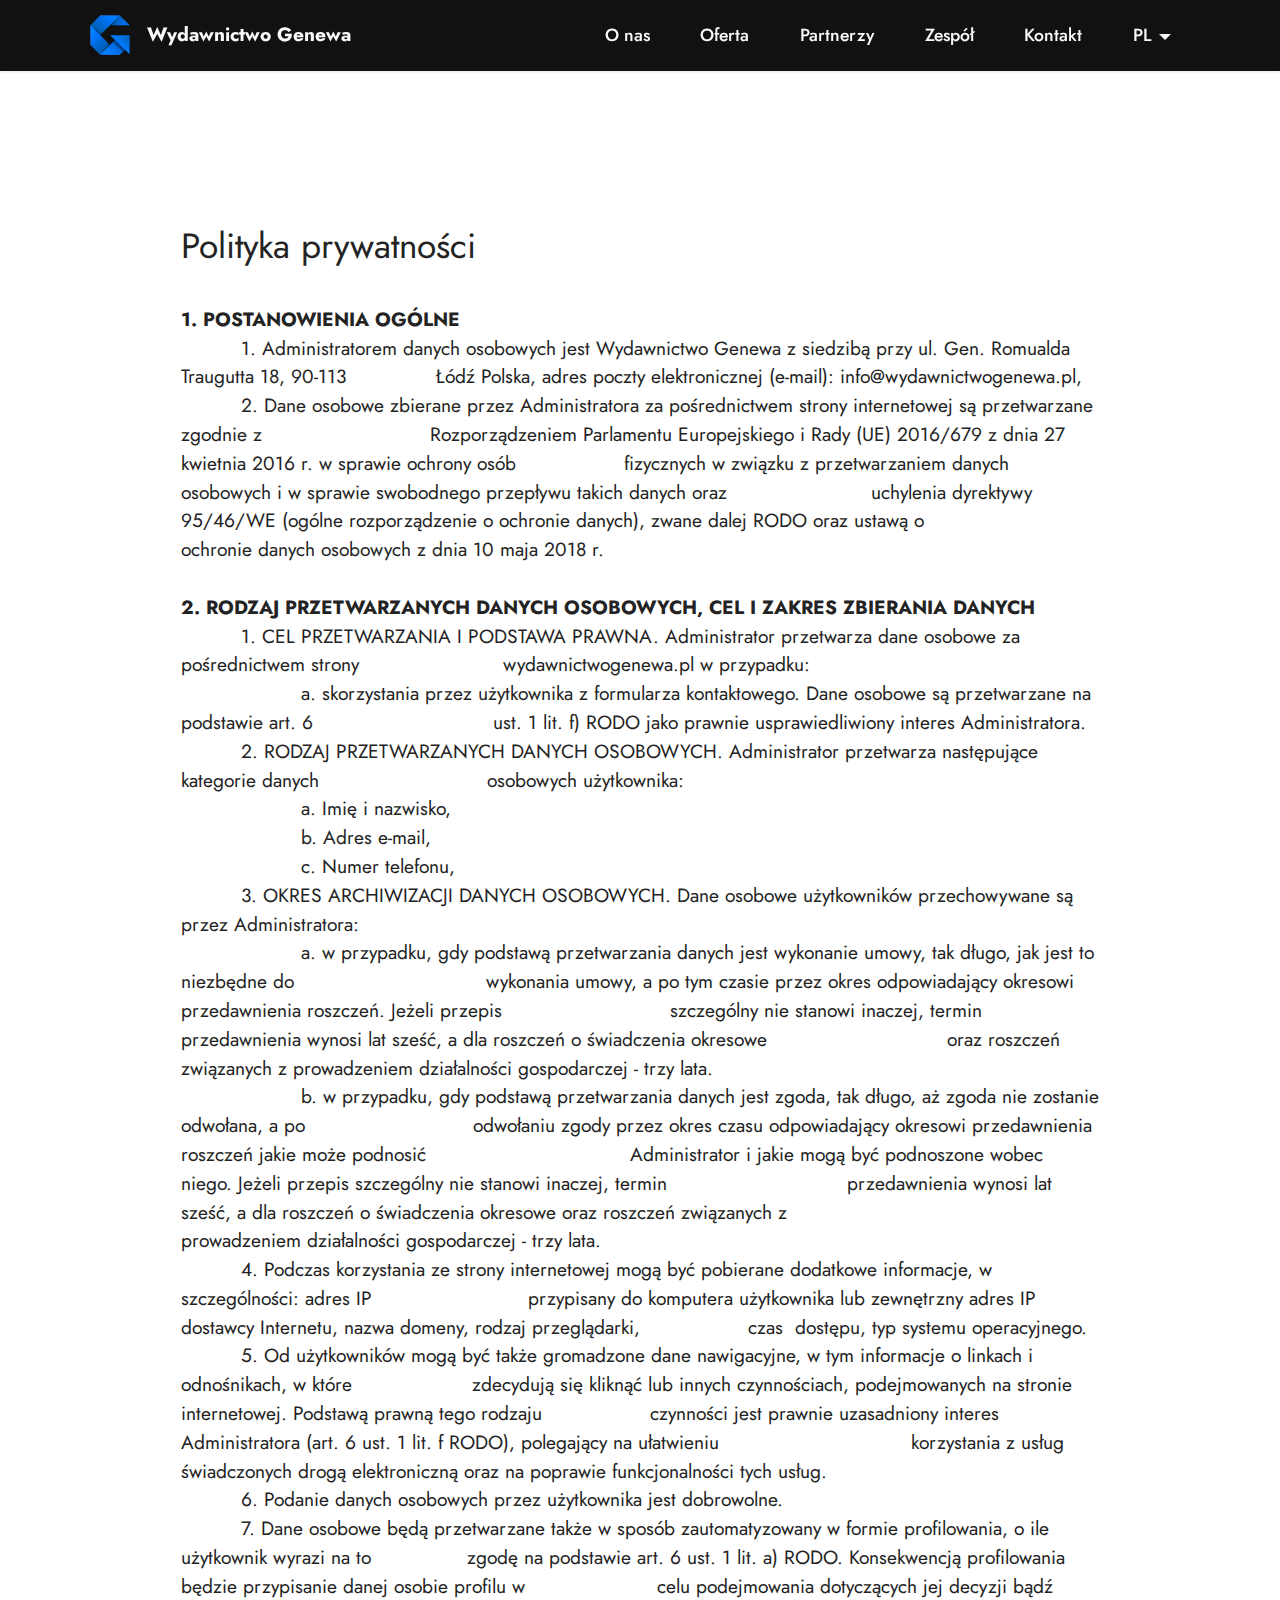
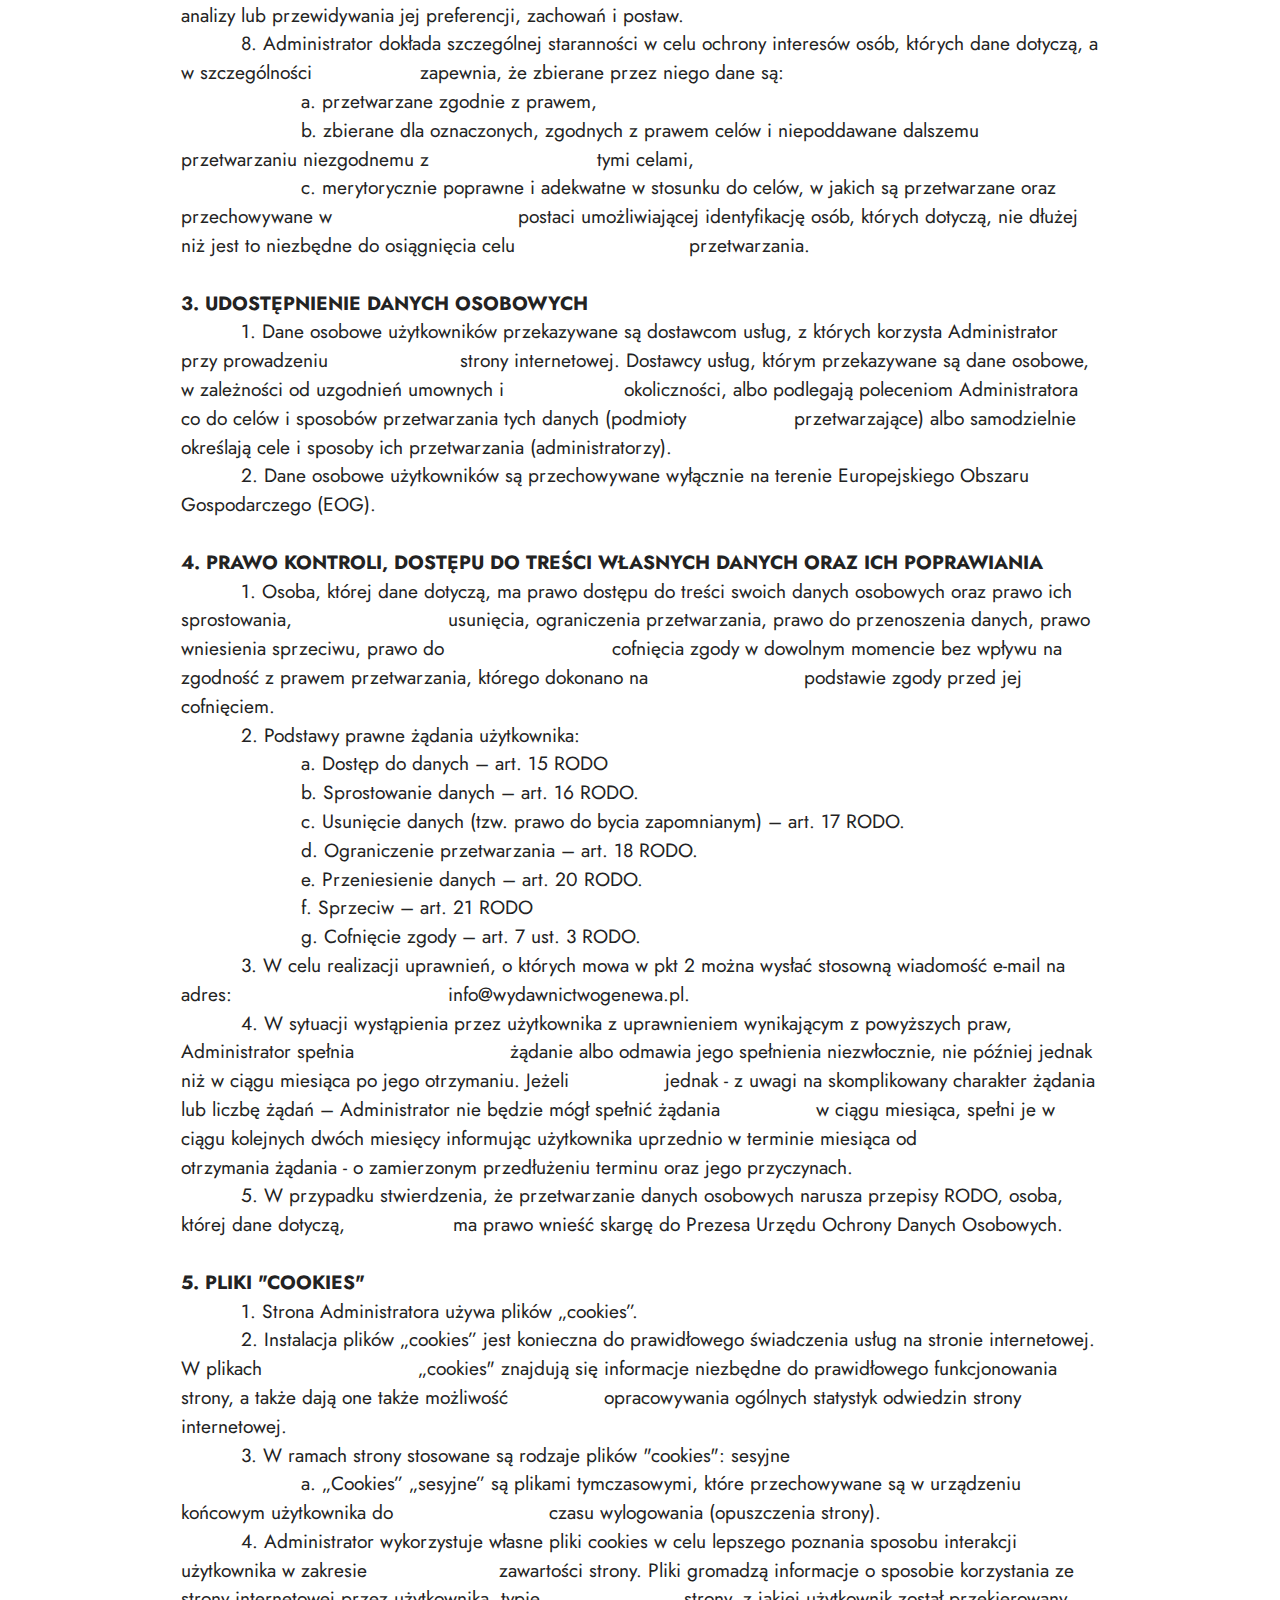
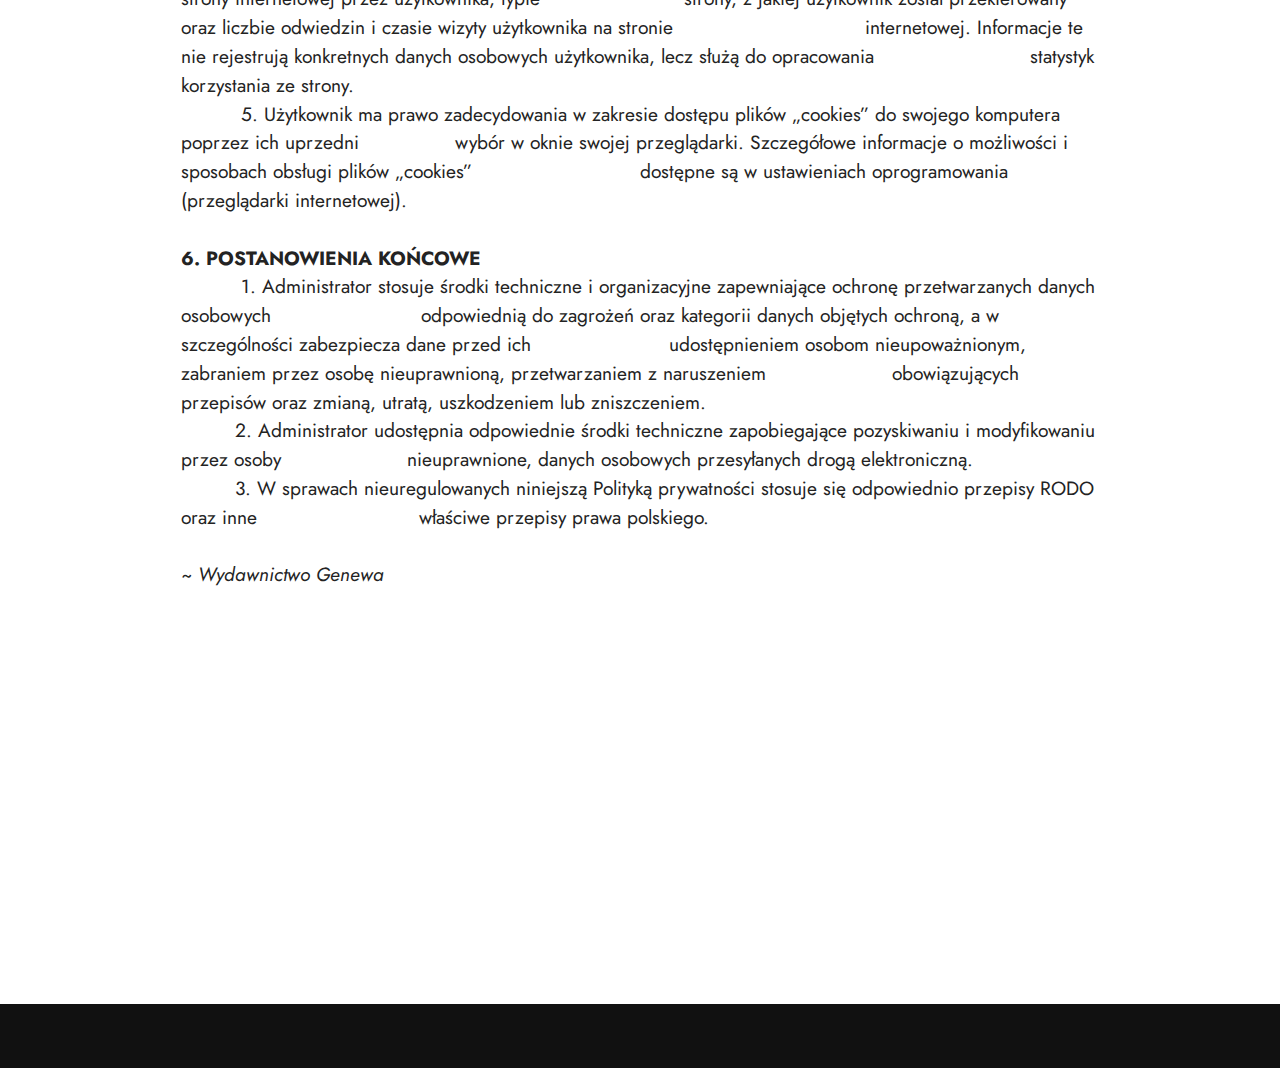
==== commit 4d3b9734: "Version 1.3" ====
--- a/regulamin.html
+++ b/regulamin.html
@@ -52,7 +52,7 @@
                 </div>
             </button>
             <div class="collapse navbar-collapse" id="navbarSupportedContent">
-                <ul class="navbar-nav nav-dropdown nav-right" data-app-modern-menu="true"><li class="nav-item"><a class="nav-link link text-white show text-primary display-4" href="index.html#image1-2s">&nbsp;Wstęp</a></li><li class="nav-item"><a class="nav-link link text-white show text-primary display-4" href="index.html#features3-30">&nbsp;Oferta</a></li><li class="nav-item"><a class="nav-link link text-white show text-primary display-4" href="index.html#clients2-1l">&nbsp;Partnerzy</a></li><li class="nav-item"><a class="nav-link link text-white show text-primary display-4" href="index.html#team2-2t">&nbsp;Zespół</a></li><li class="nav-item"><a class="nav-link link text-white show text-primary display-4" href="index.html#contacts2-1e">&nbsp;Kontakt</a></li><li class="nav-item dropdown"><a class="nav-link link text-white dropdown-toggle display-4" href="https://mobiri.se" data-toggle="dropdown-submenu" data-bs-toggle="dropdown" data-bs-auto-close="outside" aria-expanded="false">&nbsp;PL</a><div class="dropdown-menu" aria-labelledby="dropdown-443"><a class="text-white dropdown-item text-primary display-4" href="index.html#top">Polski</a><a class="text-white dropdown-item text-primary display-4" href="eng.html#top">Angielski</a></div>
+                <ul class="navbar-nav nav-dropdown nav-right" data-app-modern-menu="true"><li class="nav-item"><a class="nav-link link text-white show text-primary display-4" href="index.html#image1-2s">&nbsp;O nas</a></li><li class="nav-item"><a class="nav-link link text-white show text-primary display-4" href="index.html#features3-30">&nbsp;Oferta</a></li><li class="nav-item"><a class="nav-link link text-white show text-primary display-4" href="index.html#clients2-1l">&nbsp;Partnerzy</a></li><li class="nav-item"><a class="nav-link link text-white show text-primary display-4" href="index.html#team2-2t">&nbsp;Zespół</a></li><li class="nav-item"><a class="nav-link link text-white show text-primary display-4" href="index.html#contacts2-1e">&nbsp;Kontakt</a></li><li class="nav-item dropdown"><a class="nav-link link text-white dropdown-toggle display-4" href="https://mobiri.se" data-toggle="dropdown-submenu" data-bs-toggle="dropdown" data-bs-auto-close="outside" aria-expanded="false">&nbsp;PL</a><div class="dropdown-menu" aria-labelledby="dropdown-443"><a class="text-white dropdown-item text-primary display-4" href="index.html#top">Polski</a><a class="text-white dropdown-item text-primary display-4" href="eng.html#top">Angielski</a></div>
                     </li></ul>
                 
                 
@@ -144,12 +144,12 @@
                     
                     
                 <div class="soc-item">
-                        <a href="https://twitter.com/mobirise" target="_blank">
+                        <a href="https://www.instagram.com/genewapolska/" target="_blank">
                             <span class="mbr-iconfont mbr-iconfont-social socicon-instagram socicon"></span>
                         </a>
                     </div><div class="soc-item">
-                        <a href="https://www.facebook.com/pages/Mobirise/1616226671953247" target="_blank">
-                            <span class="socicon-facebook socicon mbr-iconfont mbr-iconfont-social"></span>
+                        <a href="https://www.facebook.com/genewapolska" target="_blank">
+                            <span class="mbr-iconfont mbr-iconfont-social socicon-facebook socicon"></span>
                         </a>
                     </div><div class="soc-item">
                         <a href="mailto:info@wydawnictwogenewa.pl">
--- a/assets/mobirise/css/mbr-additional.css
+++ b/assets/mobirise/css/mbr-additional.css
@@ -1446,128 +1446,10 @@
     padding-right: 4rem;
   }
 }
-.cid-tdogYbBH3W {
-  padding-top: 8rem;
-  padding-bottom: 8rem;
-  background-color: #fefefe;
-}
-.cid-tdogYbBH3W .mbr-fallback-image.disabled {
-  display: none;
-}
-.cid-tdogYbBH3W .mbr-fallback-image {
-  display: block;
-  background-size: cover;
-  background-position: center center;
-  width: 100%;
-  height: 100%;
-  position: absolute;
-  top: 0;
-}
-.cid-tdogYbBH3W .embla__slide {
-  display: flex;
-  justify-content: center;
-  position: relative;
-  min-width: 570px;
-  max-width: 570px;
-}
-@media (max-width: 768px) {
-  .cid-tdogYbBH3W .embla__slide {
-    min-width: 70%;
-    max-width: initial;
-    margin-left: 1rem !important;
-    margin-right: 1rem !important;
-  }
-}
-.cid-tdogYbBH3W .embla__button--next,
-.cid-tdogYbBH3W .embla__button--prev {
-  display: flex;
-}
-.cid-tdogYbBH3W .embla__button {
-  top: 50%;
-  width: 60px;
-  height: 60px;
-  margin-top: -1.5rem;
-  font-size: 22px;
-  background-color: rgba(0, 0, 0, 0.5);
-  color: #fff;
-  border: 2px solid #fff;
-  border-radius: 50%;
-  transition: all 0.3s;
-  position: absolute;
-  display: flex;
-  justify-content: center;
-  align-items: center;
-}
-.cid-tdogYbBH3W .embla__button:disabled {
-  cursor: default;
-  display: none;
-}
-.cid-tdogYbBH3W .embla__button:hover {
-  background: #000;
-  color: rgba(255, 255, 255, 0.5);
-}
-.cid-tdogYbBH3W .embla__button.embla__button--prev {
-  left: 0;
-  margin-left: 2.5rem;
-}
-.cid-tdogYbBH3W .embla__button.embla__button--next {
-  right: 0;
-  margin-right: 2.5rem;
-}
-@media (max-width: 768px) {
-  .cid-tdogYbBH3W .embla__button {
-    top: auto;
-  }
-}
-.cid-tdogYbBH3W .user_image {
-  width: 200px;
-  height: 200px;
-  margin-bottom: 1.6rem;
-  overflow: hidden;
-  border-radius: 50%;
-  margin: 0 auto 2rem auto;
-}
-.cid-tdogYbBH3W .user_image .item-wrapper {
-  width: 200px;
-  height: 200px;
-}
-.cid-tdogYbBH3W .user_image img {
-  width: 100%;
-  min-width: 100%;
-  min-height: 100%;
-  object-fit: cover;
-}
-@media (max-width: 230px) {
-  .cid-tdogYbBH3W .user_image {
-    width: 100%;
-    height: auto;
-  }
-}
-.cid-tdogYbBH3W .embla {
-  position: relative;
-  width: 100%;
-}
-.cid-tdogYbBH3W .embla__viewport {
-  overflow: hidden;
-  width: 100%;
-}
-.cid-tdogYbBH3W .embla__viewport.is-draggable {
-  cursor: grab;
-}
-.cid-tdogYbBH3W .embla__viewport.is-dragging {
-  cursor: grabbing;
-}
-.cid-tdogYbBH3W .embla__container {
-  display: flex;
-  user-select: none;
-  -webkit-touch-callout: none;
-  -khtml-user-select: none;
-  -webkit-tap-highlight-color: transparent;
-}
 .cid-tdia3AvodF {
   padding-top: 1rem;
   padding-bottom: 0rem;
-  background: #fefefe;
+  background: #fafafa;
 }
 .cid-tdia3AvodF .mbr-fallback-image.disabled {
   display: none;
@@ -1608,7 +1490,7 @@
 }
 .cid-tdia49wPQU {
   padding-top: 5rem;
-  padding-bottom: 3rem;
+  padding-bottom: 5rem;
   background-color: #fefefe;
 }
 .cid-tdia49wPQU .mbr-fallback-image.disabled {
@@ -1649,8 +1531,8 @@
   color: #3f9dff;
 }
 .cid-tdiCdCMtio {
-  padding-top: 5rem;
-  padding-bottom: 6rem;
+  padding-top: 7rem;
+  padding-bottom: 10rem;
   background-color: #fafafa;
 }
 .cid-tdiCdCMtio .mbr-overlay {
@@ -1668,48 +1550,6 @@
   .cid-tdiCdCMtio form .mbr-section-btn .btn {
     width: 100%;
   }
-}
-.cid-tdhIeYpZxk {
-  padding-top: 6rem;
-  padding-bottom: 6rem;
-  background-color: #fefefe;
-}
-.cid-tdhIeYpZxk .mbr-fallback-image.disabled {
-  display: none;
-}
-.cid-tdhIeYpZxk .mbr-fallback-image {
-  display: block;
-  background-size: cover;
-  background-position: center center;
-  width: 100%;
-  height: 100%;
-  position: absolute;
-  top: 0;
-}
-.cid-tdhIeYpZxk .card .card-header {
-  background-color: transparent;
-  margin-bottom: 0;
-}
-.cid-tdhIeYpZxk .panel-title {
-  display: flex;
-  align-items: center;
-  justify-content: space-between;
-}
-.cid-tdhIeYpZxk .mbr-iconfont {
-  padding-left: 1rem;
-  font-family: 'Moririse2' !important;
-  font-size: 1.4rem !important;
-  color: #3f9dff;
-}
-.cid-tdhIeYpZxk .panel-body,
-.cid-tdhIeYpZxk .card-header {
-  padding: 1rem 0;
-}
-.cid-tdhIeYpZxk .panel-title-edit {
-  color: #000000;
-}
-.cid-tdhIeYpZxk H3 {
-  color: #111111;
 }
 .cid-tdig4SkCuT {
   padding-top: 4rem;
--- a/assets/mobirise/css/mbr-additional.css
+++ b/assets/mobirise/css/mbr-additional.css
@@ -1446,128 +1446,10 @@
     padding-right: 4rem;
   }
 }
-.cid-tdogYbBH3W {
-  padding-top: 8rem;
-  padding-bottom: 8rem;
-  background-color: #fefefe;
-}
-.cid-tdogYbBH3W .mbr-fallback-image.disabled {
-  display: none;
-}
-.cid-tdogYbBH3W .mbr-fallback-image {
-  display: block;
-  background-size: cover;
-  background-position: center center;
-  width: 100%;
-  height: 100%;
-  position: absolute;
-  top: 0;
-}
-.cid-tdogYbBH3W .embla__slide {
-  display: flex;
-  justify-content: center;
-  position: relative;
-  min-width: 570px;
-  max-width: 570px;
-}
-@media (max-width: 768px) {
-  .cid-tdogYbBH3W .embla__slide {
-    min-width: 70%;
-    max-width: initial;
-    margin-left: 1rem !important;
-    margin-right: 1rem !important;
-  }
-}
-.cid-tdogYbBH3W .embla__button--next,
-.cid-tdogYbBH3W .embla__button--prev {
-  display: flex;
-}
-.cid-tdogYbBH3W .embla__button {
-  top: 50%;
-  width: 60px;
-  height: 60px;
-  margin-top: -1.5rem;
-  font-size: 22px;
-  background-color: rgba(0, 0, 0, 0.5);
-  color: #fff;
-  border: 2px solid #fff;
-  border-radius: 50%;
-  transition: all 0.3s;
-  position: absolute;
-  display: flex;
-  justify-content: center;
-  align-items: center;
-}
-.cid-tdogYbBH3W .embla__button:disabled {
-  cursor: default;
-  display: none;
-}
-.cid-tdogYbBH3W .embla__button:hover {
-  background: #000;
-  color: rgba(255, 255, 255, 0.5);
-}
-.cid-tdogYbBH3W .embla__button.embla__button--prev {
-  left: 0;
-  margin-left: 2.5rem;
-}
-.cid-tdogYbBH3W .embla__button.embla__button--next {
-  right: 0;
-  margin-right: 2.5rem;
-}
-@media (max-width: 768px) {
-  .cid-tdogYbBH3W .embla__button {
-    top: auto;
-  }
-}
-.cid-tdogYbBH3W .user_image {
-  width: 200px;
-  height: 200px;
-  margin-bottom: 1.6rem;
-  overflow: hidden;
-  border-radius: 50%;
-  margin: 0 auto 2rem auto;
-}
-.cid-tdogYbBH3W .user_image .item-wrapper {
-  width: 200px;
-  height: 200px;
-}
-.cid-tdogYbBH3W .user_image img {
-  width: 100%;
-  min-width: 100%;
-  min-height: 100%;
-  object-fit: cover;
-}
-@media (max-width: 230px) {
-  .cid-tdogYbBH3W .user_image {
-    width: 100%;
-    height: auto;
-  }
-}
-.cid-tdogYbBH3W .embla {
-  position: relative;
-  width: 100%;
-}
-.cid-tdogYbBH3W .embla__viewport {
-  overflow: hidden;
-  width: 100%;
-}
-.cid-tdogYbBH3W .embla__viewport.is-draggable {
-  cursor: grab;
-}
-.cid-tdogYbBH3W .embla__viewport.is-dragging {
-  cursor: grabbing;
-}
-.cid-tdogYbBH3W .embla__container {
-  display: flex;
-  user-select: none;
-  -webkit-touch-callout: none;
-  -khtml-user-select: none;
-  -webkit-tap-highlight-color: transparent;
-}
 .cid-tdia3AvodF {
   padding-top: 1rem;
   padding-bottom: 0rem;
-  background: #fefefe;
+  background: #fafafa;
 }
 .cid-tdia3AvodF .mbr-fallback-image.disabled {
   display: none;
@@ -1608,7 +1490,7 @@
 }
 .cid-tdia49wPQU {
   padding-top: 5rem;
-  padding-bottom: 3rem;
+  padding-bottom: 5rem;
   background-color: #fefefe;
 }
 .cid-tdia49wPQU .mbr-fallback-image.disabled {
@@ -1649,8 +1531,8 @@
   color: #3f9dff;
 }
 .cid-tdiCdCMtio {
-  padding-top: 5rem;
-  padding-bottom: 6rem;
+  padding-top: 7rem;
+  padding-bottom: 10rem;
   background-color: #fafafa;
 }
 .cid-tdiCdCMtio .mbr-overlay {
@@ -1668,48 +1550,6 @@
   .cid-tdiCdCMtio form .mbr-section-btn .btn {
     width: 100%;
   }
-}
-.cid-tdhIeYpZxk {
-  padding-top: 6rem;
-  padding-bottom: 6rem;
-  background-color: #fefefe;
-}
-.cid-tdhIeYpZxk .mbr-fallback-image.disabled {
-  display: none;
-}
-.cid-tdhIeYpZxk .mbr-fallback-image {
-  display: block;
-  background-size: cover;
-  background-position: center center;
-  width: 100%;
-  height: 100%;
-  position: absolute;
-  top: 0;
-}
-.cid-tdhIeYpZxk .card .card-header {
-  background-color: transparent;
-  margin-bottom: 0;
-}
-.cid-tdhIeYpZxk .panel-title {
-  display: flex;
-  align-items: center;
-  justify-content: space-between;
-}
-.cid-tdhIeYpZxk .mbr-iconfont {
-  padding-left: 1rem;
-  font-family: 'Moririse2' !important;
-  font-size: 1.4rem !important;
-  color: #3f9dff;
-}
-.cid-tdhIeYpZxk .panel-body,
-.cid-tdhIeYpZxk .card-header {
-  padding: 1rem 0;
-}
-.cid-tdhIeYpZxk .panel-title-edit {
-  color: #000000;
-}
-.cid-tdhIeYpZxk H3 {
-  color: #111111;
 }
 .cid-tdig4SkCuT {
   padding-top: 4rem;
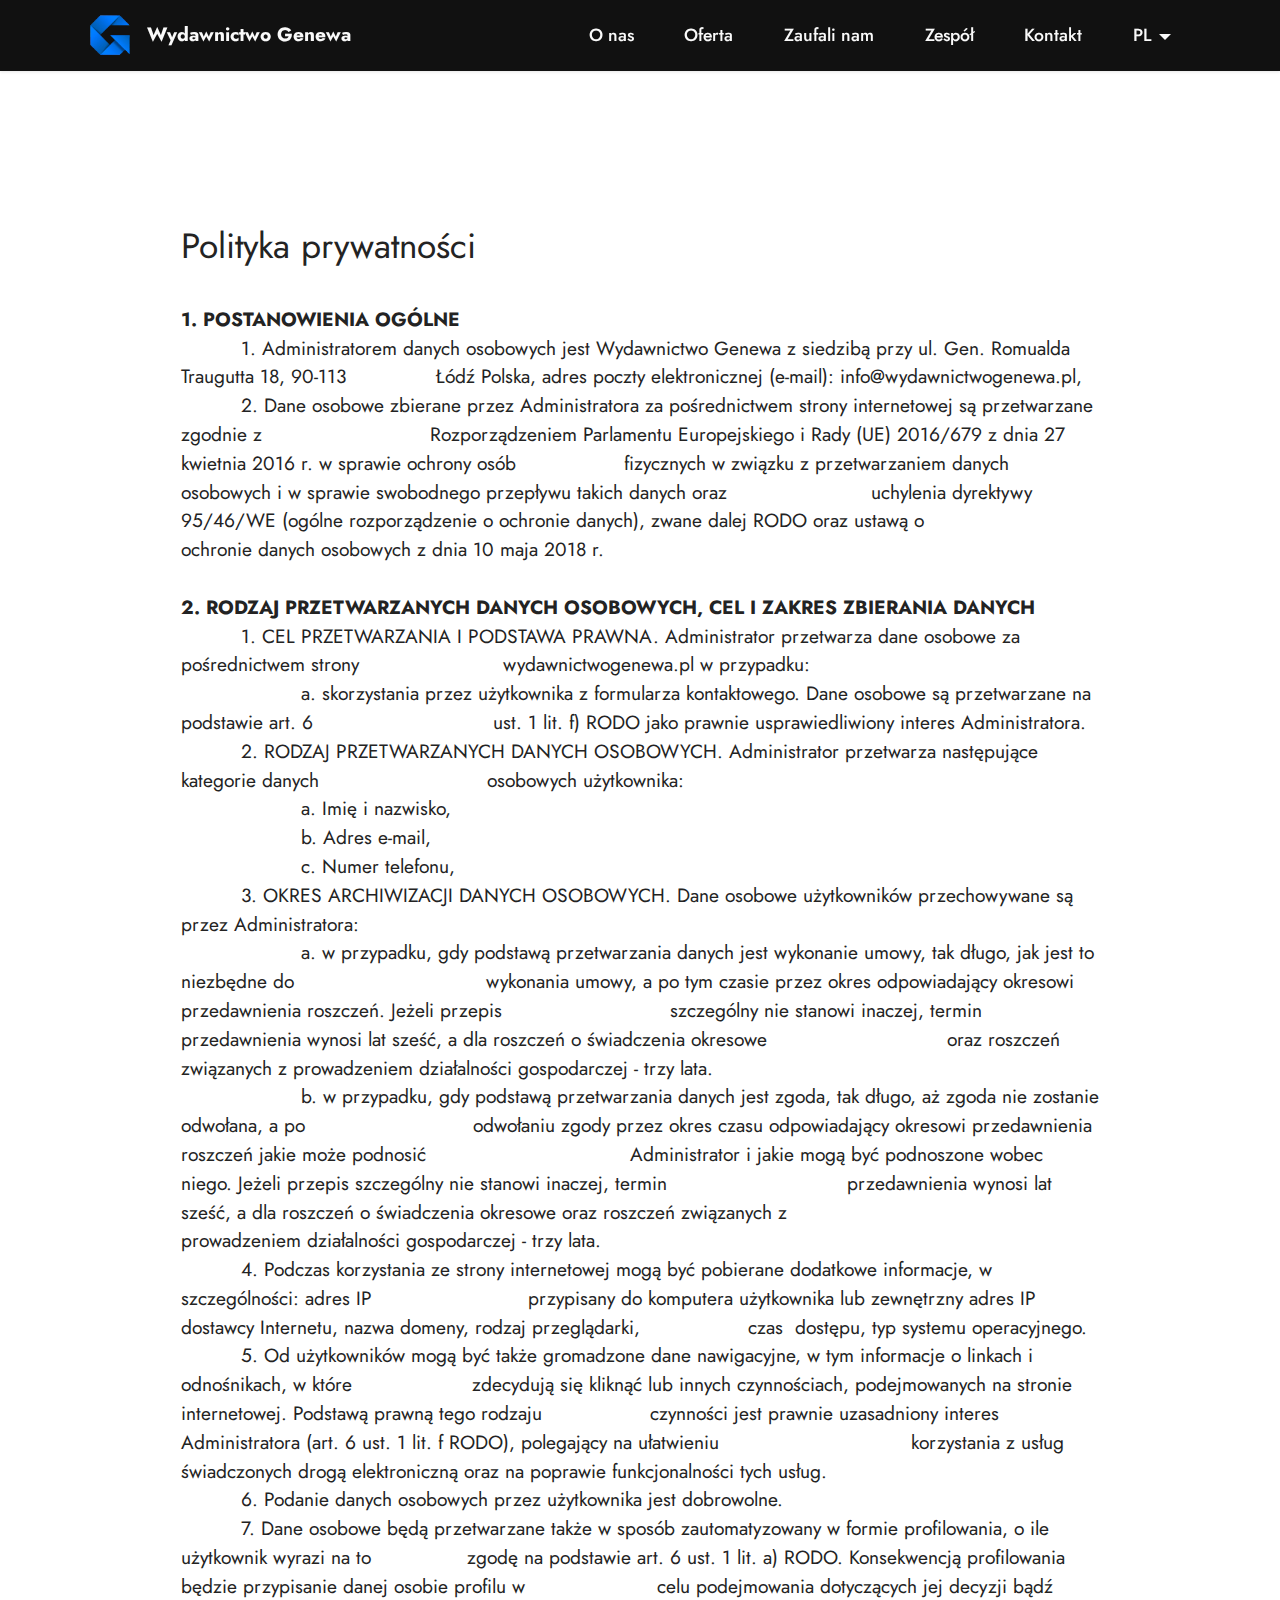
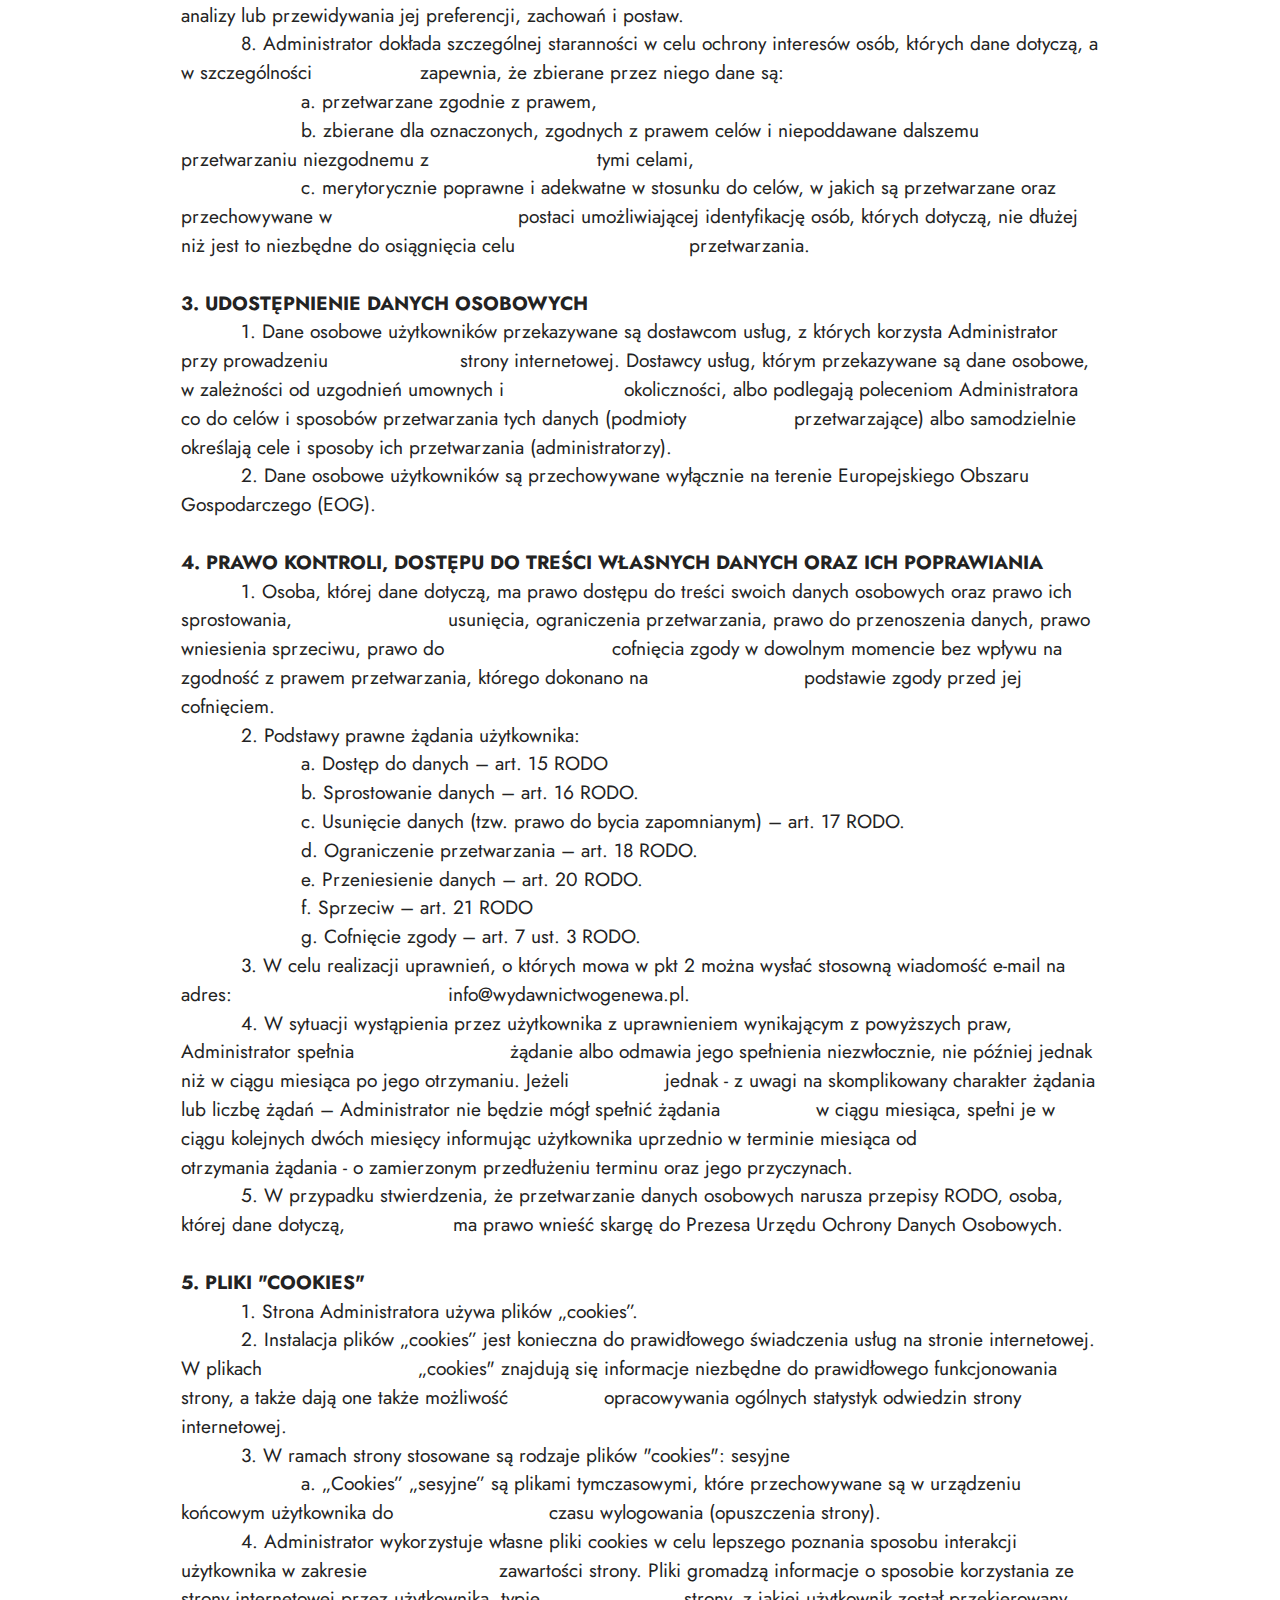
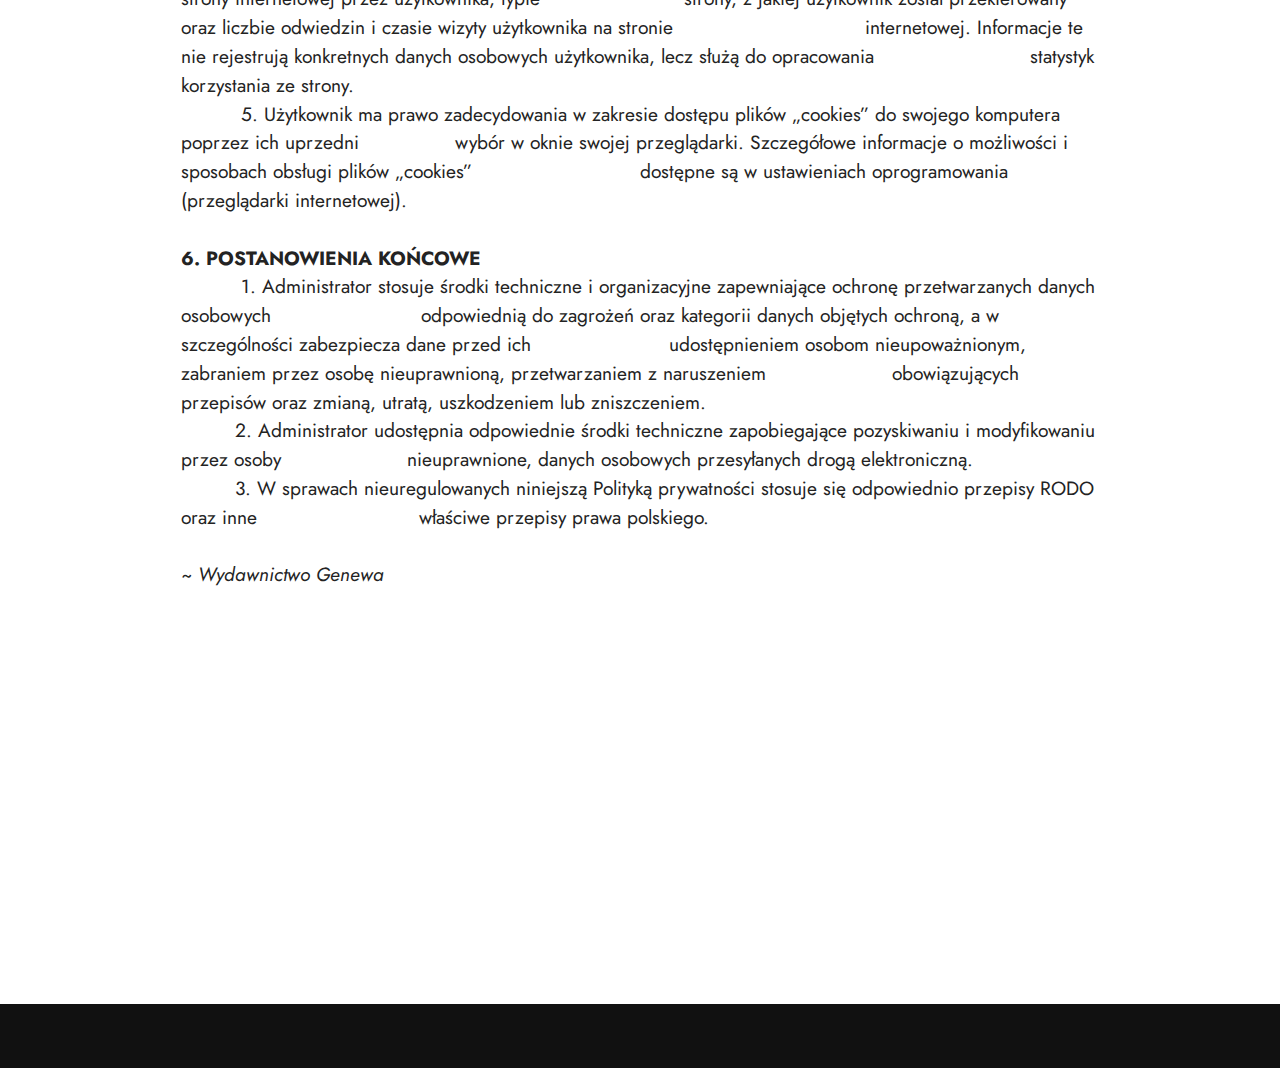
==== commit 75d17d3e: "Version 1.9" ====
--- a/regulamin.html
+++ b/regulamin.html
@@ -37,7 +37,7 @@
         <div class="container">
             <div class="navbar-brand">
                 <span class="navbar-logo">
-                    <a href="http://wydawnictwogenewa.pl">
+                    <a href="https://wydawnictwogenewa.pl">
                         <img src="assets/images/genewalogo-80x80.png" alt="Mobirise Website Builder" style="height: 3rem;">
                     </a>
                 </span>
@@ -52,7 +52,7 @@
                 </div>
             </button>
             <div class="collapse navbar-collapse" id="navbarSupportedContent">
-                <ul class="navbar-nav nav-dropdown nav-right" data-app-modern-menu="true"><li class="nav-item"><a class="nav-link link text-white show text-primary display-4" href="index.html#image1-2s">&nbsp;O nas</a></li><li class="nav-item"><a class="nav-link link text-white show text-primary display-4" href="index.html#features3-30">&nbsp;Oferta</a></li><li class="nav-item"><a class="nav-link link text-white show text-primary display-4" href="index.html#clients2-1l">&nbsp;Partnerzy</a></li><li class="nav-item"><a class="nav-link link text-white show text-primary display-4" href="index.html#team2-2t">&nbsp;Zespół</a></li><li class="nav-item"><a class="nav-link link text-white show text-primary display-4" href="index.html#contacts2-1e">&nbsp;Kontakt</a></li><li class="nav-item dropdown"><a class="nav-link link text-white dropdown-toggle display-4" href="https://mobiri.se" data-toggle="dropdown-submenu" data-bs-toggle="dropdown" data-bs-auto-close="outside" aria-expanded="false">&nbsp;PL</a><div class="dropdown-menu" aria-labelledby="dropdown-443"><a class="text-white dropdown-item text-primary display-4" href="index.html#top">Polski</a><a class="text-white dropdown-item text-primary display-4" href="eng.html#top">Angielski</a></div>
+                <ul class="navbar-nav nav-dropdown nav-right" data-app-modern-menu="true"><li class="nav-item"><a class="nav-link link text-white show text-primary display-4" href="index.html#image1-2s">&nbsp;O nas</a></li><li class="nav-item"><a class="nav-link link text-white show text-primary display-4" href="index.html#features3-30">&nbsp;Oferta</a></li><li class="nav-item"><a class="nav-link link text-white show text-primary display-4" href="index.html#clients2-1l">&nbsp;Zaufali nam</a></li><li class="nav-item"><a class="nav-link link text-white show text-primary display-4" href="index.html#team2-2t">&nbsp;Zespół</a></li><li class="nav-item"><a class="nav-link link text-white show text-primary display-4" href="index.html#contacts2-1e">&nbsp;Kontakt</a></li><li class="nav-item dropdown"><a class="nav-link link text-white dropdown-toggle display-4" href="https://mobiri.se" data-toggle="dropdown-submenu" data-bs-toggle="dropdown" data-bs-auto-close="outside" aria-expanded="false">&nbsp;PL</a><div class="dropdown-menu" aria-labelledby="dropdown-443"><a class="text-white dropdown-item text-primary display-4" href="index.html#top">Polski</a><a class="text-white dropdown-item text-primary display-4" href="eng.html#top">Angielski</a></div>
                     </li></ul>
                 
                 
--- a/assets/mobirise/css/mbr-additional.css
+++ b/assets/mobirise/css/mbr-additional.css
@@ -1489,9 +1489,9 @@
   display: none;
 }
 .cid-tdia49wPQU {
-  padding-top: 5rem;
-  padding-bottom: 5rem;
-  background-color: #fefefe;
+  padding-top: 1rem;
+  padding-bottom: 1rem;
+  background-color: #fafafa;
 }
 .cid-tdia49wPQU .mbr-fallback-image.disabled {
   display: none;
@@ -1533,7 +1533,7 @@
 .cid-tdiCdCMtio {
   padding-top: 7rem;
   padding-bottom: 10rem;
-  background-color: #fafafa;
+  background-color: #fefefe;
 }
 .cid-tdiCdCMtio .mbr-overlay {
   background-color: #ffffff;
--- a/assets/mobirise/css/mbr-additional.css
+++ b/assets/mobirise/css/mbr-additional.css
@@ -1489,9 +1489,9 @@
   display: none;
 }
 .cid-tdia49wPQU {
-  padding-top: 5rem;
-  padding-bottom: 5rem;
-  background-color: #fefefe;
+  padding-top: 1rem;
+  padding-bottom: 1rem;
+  background-color: #fafafa;
 }
 .cid-tdia49wPQU .mbr-fallback-image.disabled {
   display: none;
@@ -1533,7 +1533,7 @@
 .cid-tdiCdCMtio {
   padding-top: 7rem;
   padding-bottom: 10rem;
-  background-color: #fafafa;
+  background-color: #fefefe;
 }
 .cid-tdiCdCMtio .mbr-overlay {
   background-color: #ffffff;
